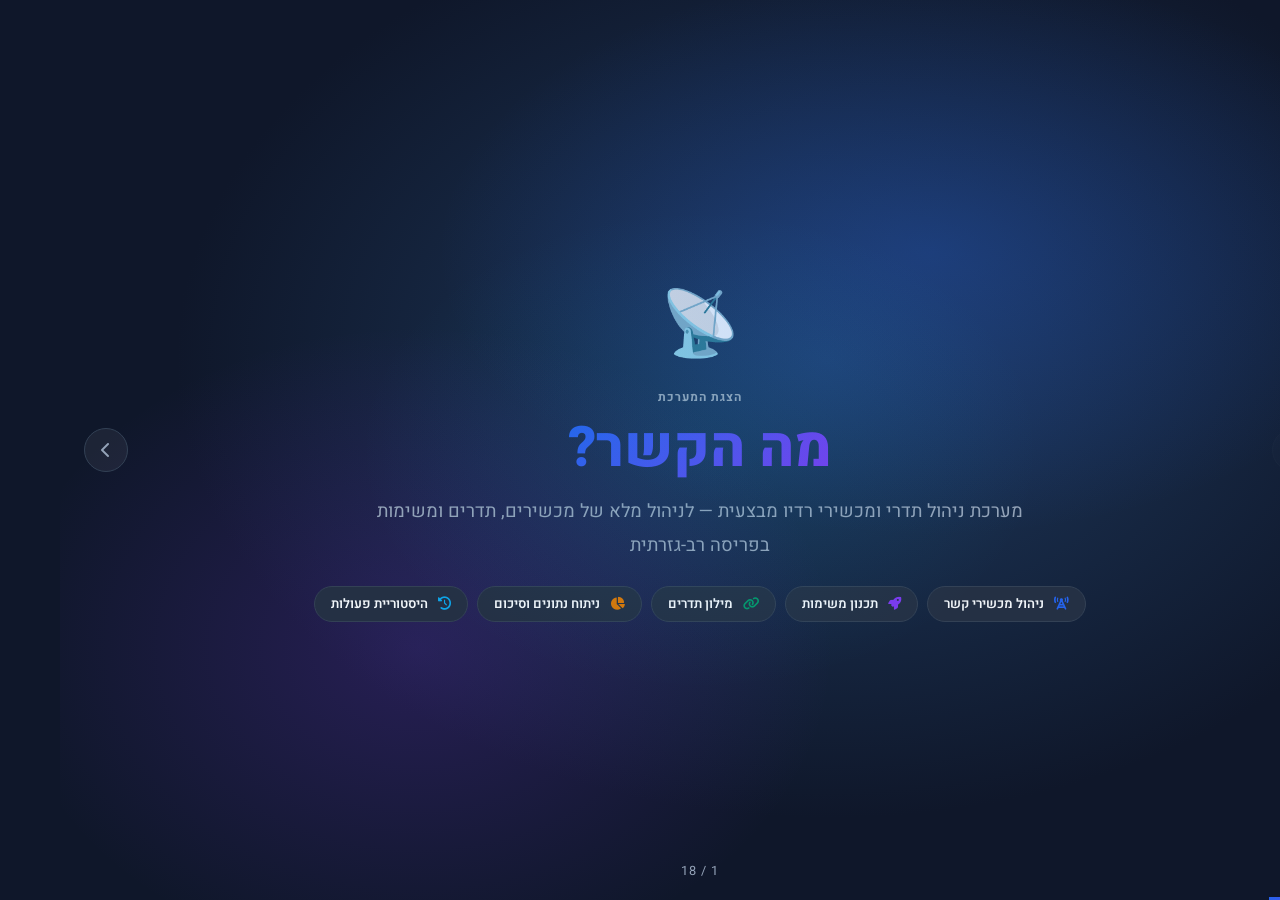
==== frontend/presentation-he.html @ a233f286 "presentation update" ====
<!doctype html>
<html lang="he" dir="rtl">
  <head>
    <meta charset="UTF-8" />
    <meta name="viewport" content="width=device-width, initial-scale=1.0" />
    <title>מה הקשר? — מצגת מערכת</title>
    <link rel="stylesheet" href="https://cdnjs.cloudflare.com/ajax/libs/font-awesome/6.4.0/css/all.min.css" />
    <link rel="preconnect" href="https://fonts.googleapis.com" />
    <link rel="preconnect" href="https://fonts.gstatic.com" crossorigin />
    <link rel="stylesheet" href="https://fonts.googleapis.com/css2?family=Heebo:wght@300;400;500;600;700;800;900&display=swap" />
    <link rel="stylesheet" href="presentation-he.css" />
  </head>
  <body>
    <button class="nav-btn" id="nav-prev" onclick="go(-1)"><i class="fa-solid fa-chevron-right"></i></button>
    <button class="nav-btn" id="nav-next" onclick="go(1)"><i class="fa-solid fa-chevron-left"></i></button>
    <div id="progress-bar"></div>
    <div id="counter"></div>

    <div id="bg-canvas">
      <div class="orb orb-1"></div>
      <div class="orb orb-2"></div>
      <div class="orb orb-3"></div>
    </div>

    <div id="deck">

      <!-- ══ 1 — כותרת ══ -->
      <div class="slide active" id="slide-1">
        <div class="logo">📡</div>
        <div class="eyebrow">הצגת המערכת</div>
        <h1>מה הקשר?</h1>
        <p class="subtitle">מערכת ניהול תדרי ומכשירי רדיו מבצעית — לניהול מלא של מכשירים, תדרים ומשימות בפריסה רב-גזרתית</p>
        <div class="pill-row">
          <span class="pill"><i class="fa-solid fa-tower-cell c-blue icon-mr"></i> ניהול מכשירי קשר</span>
          <span class="pill"><i class="fa-solid fa-rocket c-purple icon-mr"></i> תכנון משימות</span>
          <span class="pill"><i class="fa-solid fa-link c-green icon-mr"></i> מילון תדרים</span>
          <span class="pill"><i class="fa-solid fa-chart-pie c-amber icon-mr"></i> ניתוח נתונים וסיכום</span>
          <span class="pill"><i class="fa-solid fa-clock-rotate-left c-cyan icon-mr"></i> היסטוריית פעולות</span>
        </div>
      </div>

      <!-- ══ 2 — הבעיה ══ -->
      <div class="slide">
        <div class="eyebrow">למה המערכת נבנתה</div>
        <div class="section-title">האתגר המבצעי</div>
        <div class="section-sub">ניהול תדרי רדיו בפריסה גדולה הוא מורכב ורגיש לטעויות</div>
        <ul class="feature-list">
          <li><span class="icon c-red"><i class="fa-solid fa-triangle-exclamation"></i></span><span><strong>קושי במעקב וניהול כולל - </strong>המצב הקיים מנוהל בקובץ מקומי לא חכם, שלא מאפשר מעקב נכון אחר המידע</span></li>
          <li><span class="icon c-amber"><i class="fa-solid fa-layer-group"></i></span><span><strong>מצב נוכחי ומצב כוננות</strong> — כל מכשיר מנהל שני תצורות נפרדות במקביל, מה שמכפיל את מורכבות המעקב</span></li>
          <li><span class="icon c-cyan"><i class="fa-solid fa-rocket"></i></span><span><strong>הקצאת מכשירים למשימות</strong> — כל משימה דורשת מכשירים ספציפיים על תדרים ספציפיים; הקצאה ידנית היא איטית ומועדת לשגיאות</span></li>
          <li><span class="icon c-purple"><i class="fa-solid fa-map"></i></span><span><strong>פריסה רב-שכבתית</strong> — מאות מכשירים מפוזרים על פני גזרות ואתרים רבים, ללא כלי מרכזי לתצוגה וניהול</span></li>
          <li><span class="icon c-green"><i class="fa-solid fa-clock-rotate-left"></i></span><span><strong>חוסר שקיפות</strong> — אין תיעוד מי שינה מה ומתי — כל שינוי תצורה "נעלם" בלי עקבות</span></li>
        </ul>
      </div>

      <!-- ══ 3 — מפת תכונות ══ -->
      <div class="slide">
        <div class="eyebrow">מה המערכת עושה</div>
        <div class="section-title">מפת תכונות המערכת</div>
        <div class="section-sub">8 אזורי פונקציונליות — מהנחת היסוד ועד ניהול, תיעוד ואבטחה</div>
        <div class="cards" style="max-width:1150px;gap:1rem;">
          <div class="card card-md accent-blue"><div class="card-icon c-blue"><i class="fa-solid fa-layer-group"></i></div><h3>מבנה נתונים</h3><p>היררכיה תלת-שכבתית: גזרות, אתרים ומכשירים — עם תחומי תדר ומצב שמיש/לא שמיש.</p></div>
          <div class="card card-md accent-purple"><div class="card-icon c-purple"><i class="fa-solid fa-table"></i></div><h3>סקירת פריסה</h3><p>טבלה מאוחדת עם מצב נוכחי וכוננות — עריכה ישירה בשורה ומעבר תדר/עורק.</p></div>
          <div class="card card-md accent-green"><div class="card-icon c-green"><i class="fa-solid fa-link"></i></div><h3>מילון תדרים</h3><p>מיפוי תדרים לשמות עורקים, ייבוא Excel, השלמה אוטומטית בכל שדה תדר.</p></div>
          <div class="card card-md accent-indigo"><div class="card-icon c-indigo"><i class="fa-solid fa-rocket"></i></div><h3>ניהול משימות</h3><p>תכנון, הקצאה אוטומטית, כוננות, ציר זמן גאנט ומחזור חיים מלא.</p></div>
          <div class="card card-md accent-cyan"><div class="card-icon c-cyan"><i class="fa-solid fa-magnifying-glass"></i></div><h3>חיפוש וניתוח</h3><p>חיפוש חי, סינון מתקדם, גרפים וטבלאות ניצולת לפי אתר וגזרה.</p></div>
          <div class="card card-md accent-amber"><div class="card-icon c-amber"><i class="fa-solid fa-clock-rotate-left"></i></div><h3>מעקב ותיעוד</h3><p>כל שינוי מתועד עם השוואת לפני/אחרי, סינון לפי סוג וחותמות זמן.</p></div>
          <div class="card card-md accent-red"><div class="card-icon c-red"><i class="fa-solid fa-shield-halved"></i></div><h3>גישה ואבטחה</h3><p>מצב צפייה/עריכה, תפקידי מנהל/משתמש, שיוך לבעלים ואינדיקטור מחובר.</p></div>
          <div class="card card-md accent-teal"><div class="card-icon c-teal"><i class="fa-solid fa-sliders"></i></div><h3>שימוש שוטף</h3><p>מצב כהה/בהיר, ייצוא וייבוא, סנכרון חי בין משתמשים, קיצורי מקלדת.</p></div>
        </div>
      </div>

      <!-- ══ 4 — מבנה הנתונים ══ -->
      <div class="slide">
        <div class="eyebrow">מבנה הנתונים</div>
        <div class="section-title">היררכיה תלת-שכבתית</div>
        <div class="section-sub">כל מכשיר מאורגן בתוך מבנה גיאוגרפי ברור ומוגדר</div>
        <div class="hierarchy">
          <div class="h-level">
            <div class="h-box" style="background:linear-gradient(135deg,#2563eb,#7c3aed);color:white;min-width:220px;">
              <i class="fa-solid fa-map icon-mr"></i> גזרה
              <div style="font-size:0.72rem;font-weight:400;opacity:0.85;margin-top:2px;">רמה מרחבית עליונה (למשל: גזרה צפונית)</div>
            </div>
          </div>
          <div class="h-line"></div>
          <div class="h-spread">
            <div class="h-branch">
              <div class="h-box" style="background:#1e3a5f;color:#93c5fd;border:1px solid #2563eb;min-width:160px;">
                <i class="fa-solid fa-location-dot icon-mr"></i> אתר א'
                <div style="font-size:0.7rem;opacity:0.8;margin-top:2px;">מיקום פיזי</div>
              </div>
              <div class="h-line"></div>
              <div class="h-children">
                <div class="h-box" style="background:#1e293b;color:#94a3b8;border:1px solid #334155;font-size:0.82rem;padding:0.5rem 0.9rem;">📻 מכשיר רדיו 4</div>
                <div class="h-box" style="background:#1e293b;color:#94a3b8;border:1px solid #334155;font-size:0.82rem;padding:0.5rem 0.9rem;">📻 מכשיר רדיו 3</div>
              </div>
            </div>
            <div style="width:2px;height:80px;background:var(--border);align-self:flex-start;"></div>
            <div class="h-branch">
              <div class="h-box" style="background:#1e3a5f;color:#93c5fd;border:1px solid #2563eb;min-width:160px;">
                <i class="fa-solid fa-location-dot icon-mr"></i> אתר ב'
                <div style="font-size:0.7rem;opacity:0.8;margin-top:2px;">מיקום פיזי</div>
              </div>
              <div class="h-line"></div>
              <div class="h-children">
                <div class="h-box" style="background:#1e293b;color:#94a3b8;border:1px solid #334155;font-size:0.82rem;padding:0.5rem 0.9rem;">📻 מכשיר רדיו 2</div>
                <div class="h-box" style="background:#1e293b;color:#94a3b8;border:1px solid #334155;font-size:0.82rem;padding:0.5rem 0.9rem;">📻 מכשיר רדיו 1</div>
              </div>
            </div>
          </div>
        </div>
        <div class="pill-row" style="margin-top:1.5rem">
          <span class="pill pill-blue">תומך בהפרדת תחום תדר בין מכשירים שונים</span>
          <span class="pill pill-green">מאפשר מעקב מכשירים שמישים ולא שמישים</span>
          <span class="pill pill-amber">מאפשר העלאה של קובץ Excel בלחיצה אחת</span>
        </div>
      </div>

      <!-- ══ 5 — תשתית ══ -->
      <div class="slide">
        <div class="eyebrow">תשתית</div>
        <div class="section-title">ריצה מקומית — ללא תלות בענן</div>
        <div class="section-sub">כל הנתונים נשמרים מקומית, ללא תלות בשרת חיצוני</div>
        <div class="cards" style="max-width:900px">
          <div class="card card-lg"><div class="card-icon c-blue"><i class="fa-solid fa-server"></i></div><h3>שרת Python מקומי</h3><p>המערכת רצה על שרת מקומי ללא צורך בחיבור לרשת.</p></div>
          <div class="card card-lg"><div class="card-icon c-green"><i class="fa-solid fa-database"></i></div><h3>מסד נתונים</h3><p>כל הנתונים שמורים בקובץ יחיד — קל לגיבוי, העברה ושחזור. ייצוא/ייבוא של קובץ הנתונים באופן מלא נמצא בממשק המשתמש.</p></div>
          <div class="card card-lg"><div class="card-icon c-purple"><i class="fa-solid fa-globe"></i></div><h3>ממשק דפדפן</h3><p>ממשק משתמש ב-HTML/CSS/JS טהור — נגיש מכל דפדפן ברשת המקומית, ללא התקנת תומכים מיוחדים.</p></div>
        </div>
        <div class="pill-row" style="margin-top:2rem">
          <span class="pill pill-blue"><i class="fa-solid fa-lock icon-mr"></i> כל הנתונים נשמרים</span>
          <span class="pill pill-green"><i class="fa-solid fa-wifi icon-mr"></i> עובד ברשת מבודדת</span>
          <span class="pill pill-amber"><i class="fa-solid fa-bolt icon-mr"></i> זמן תגובה מיידי</span>
        </div>
      </div>

      <!-- ══ 6 — סקירה כללית ══ -->
      <div class="slide">
        <div class="eyebrow">המסך הראשי</div>
        <div class="section-title">סקירת הפריסה</div>
        <div class="section-sub">כל הפריסה בטבלה אחת מאוחדת — מצב נוכחי ומצב כוננות זה לצד זה</div>
        <div class="cards">
          <div class="card"><div class="card-icon c-blue"><i class="fa-solid fa-table"></i></div><h3>טבלה מאוחדת</h3><p>כל הגזרות, האתרים והמכשירים בתצוגה אחת. שני מצבי הכיוון מוצגים בו-זמנית לכל מכשיר.</p></div>
          <div class="card"><div class="card-icon c-cyan"><i class="fa-solid fa-pen-to-square"></i></div><h3>עריכה בשורה</h3><p>לחיצה כפולה על כל תא מאפשרת עריכה ישירה של תדר, בעלים, משימה, סטטוס או הערות.</p></div>
          <div class="card"><div class="card-icon c-purple"><i class="fa-solid fa-palette"></i></div><h3>צביעה לפי בעלים</h3><p>לכל בעלים צבע ייחודי המוחל על שורות המכשירים שלו — זיהוי ויזואלי מיידי.</p></div>
          <div class="card"><div class="card-icon c-red"><i class="fa-solid fa-circle-exclamation"></i></div><h3>זיהוי קונפליקטים</h3><p>תדרים כפולים בתוך אתר מסומנים אוטומטית באדום — מונע כפילות וחוסך משאבים.</p></div>
          <div class="card"><div class="card-icon c-green"><i class="fa-solid fa-toggle-on"></i></div><h3>מצב תדר / עורק</h3><p>מעבר בין הצגת תדרים כמספרים גולמיים לבין שמות העורקים — בלחיצה אחת.</p></div>
          <div class="card"><div class="card-icon c-amber"><i class="fa-solid fa-rotate"></i></div><h3>הצרחה בלחיצה אחת</h3><p>כפתור ייעודי מחליף בין המצב הנוכחי לכוננות בלחיצה אחת.</p></div>
        </div>
      </div>

      <!-- ══ 7 — עריכה בשורה ══ -->
      <div class="slide">
        <div class="eyebrow">פיצ'ר עריכה בשורה אחת</div>
        <div class="section-title">עריכה מהירה בשורה</div>
        <div class="section-sub">שינוי כל שדה ישירות מהטבלה בלחיצה כפולה עם העכבר — מהיר ופשוט</div>
        <div class="two-col" style="max-width:900px;align-items:center">
          <ul class="feature-list">
            <li><span class="step-badge">1</span><span><strong>לחיצה כפולה על תא</strong> — כל תא שניתן לעריכה הופך לשדה קלט מיידי (תדר, בעלים, משימה, תפקיד, הערות, סטטוס)</span></li>
            <li><span class="step-badge">2</span><span><strong>שדות תדר</strong> — מציעים השלמה אוטומטית משמות עורקים; תחום התדר מאומת אוטומטית לפי סוג המכשיר ומונע טעויות</span></li>
            <li><span class="step-badge">3</span><span><strong>שדות בעלים ומשימה</strong> — רשימה נפתחת בתא עם הערכים הזמינים במערכת; לא ניתן להזין ערך שאינו מוכר</span></li>
            <li><span class="step-badge">4</span><span><strong>שמירה ועדכון</strong> — Enter לאישור, Escape לביטול; השינוי נשמר בבסיס הנתונים ומתעדכן בטבלה מיד</span></li>
            <li><span class="step-badge">5</span><span><strong>אזהרת אי-התאמה</strong> — אם התדר שנבחר שייך לבעלים שונה מבעל המשימה, מוצגת אזהרה צבעונית</span></li>
          </ul>
          <!-- Demo box — unique layout, inline styles kept intentionally -->
          <div style="background:var(--card);border:1px solid var(--border);border-radius:14px;padding:1.5rem;display:flex;flex-direction:column;gap:1rem;">
            <div style="font-size:0.75rem;color:var(--muted);text-transform:uppercase;letter-spacing:0.6px;font-weight:700;margin-bottom:0.25rem;">דוגמה — עריכת תדר</div>
            <div style="background:#0f172a;border:1px solid #2563eb;border-radius:8px;padding:0.75rem 1rem;display:flex;align-items:center;gap:0.75rem;">
              <i class="fa-solid fa-wave-square c-blue"></i>
              <span style="font-size:0.9rem;color:#60a5fa">120.5</span>
              <span style="font-size:0.75rem;color:var(--muted);margin-right:auto;">MHz · LVHF</span>
            </div>
            <div style="background:#0f172a;border:1px solid var(--border);border-radius:8px;padding:0.6rem 0.9rem;font-size:0.8rem;">
              <div style="color:#34d399;display:flex;align-items:center;gap:0.4rem;"><i class="fa-solid fa-circle-check"></i> תדר תקין לתחום LVHF</div>
            </div>
            <div style="background:#0f172a;border:1px solid #d97706;border-radius:8px;padding:0.6rem 0.9rem;font-size:0.8rem;color:#fbbf24;">
              <i class="fa-solid fa-triangle-exclamation icon-mr"></i> אי-התאמה: העורק והבעלים אינם שייכים זה לזה
            </div>
          </div>
        </div>
      </div>

      <!-- ══ 8 — מילון עורקים ══ -->
      <div class="slide">
        <div class="eyebrow">פיצ'ר תדר לעורק</div>
        <div class="section-title">מילון עורקים</div>
        <div class="section-sub">מיפוי בין מספרי תדרים גולמיים לשמות עורקים מבצעיים</div>
        <div class="two-col" style="max-width:900px">
          <ul class="feature-list">
            <li><span class="icon c-green"><i class="fa-solid fa-link"></i></span><span><strong>מיפוי תדר ↔ שם עורק</strong> — כל רשומה מחברת שם עורק לתדר מספרי במאגר נתונים ייעודי</span></li>
            <li><span class="icon c-cyan"><i class="fa-solid fa-magnifying-glass"></i></span><span><strong>חיפוש חי</strong> — ניתן להקליד שם עורק או מספר תדר, וההתאמה נעשית באופן מיידי</span></li>
            <li><span class="icon c-amber"><i class="fa-solid fa-wand-magic-sparkles"></i></span><span><strong>השלמה אוטומטית</strong> — בכל שדה תדר במערכת, הקלד שם עורק והמערכת תציע את התדר המתאים אוטומטית</span></li>
            <li><span class="icon c-purple"><i class="fa-solid fa-file-excel"></i></span><span><strong>ייבוא מ-Excel</strong> — טעינת מאות עורקים בפעולה אחת עם זיהוי אוטומטי של תחום תדר ואימות בעלים</span></li>
            <li><span class="icon c-red"><i class="fa-solid fa-eye-slash"></i></span><span><strong>שכבת תצוגה בלבד</strong> — התדרים נשמרים במסד הנתונים כמספרים; שמות העורקים הם תצוגה בלבד ולא משנים את הנתון הגולמי</span></li>
          </ul>
          <!-- Demo box — unique layout, inline styles kept intentionally -->
          <div style="display:flex;flex-direction:column;gap:0.75rem">
            <div style="background:var(--card);border:1px solid #059669;border-radius:12px;padding:1.1rem 1.25rem;">
              <div style="font-size:0.75rem;color:var(--muted);text-transform:uppercase;letter-spacing:0.6px;margin-bottom:0.6rem;font-weight:700;">דוגמה להמרת עורק ותדר</div>
              <div style="display:flex;flex-direction:column;gap:0.5rem">
                <div style="display:flex;justify-content:space-between;font-size:0.88rem;"><span style="font-weight:600">"המחשה"</span><span style="color:var(--muted)">← 32.5 MHz · UHF</span></div>
                <div style="display:flex;justify-content:space-between;font-size:0.88rem;"><span style="font-weight:600">"152"</span><span style="color:var(--muted)">← 93.135 MHz · LVHF</span></div>
                <div style="display:flex;justify-content:space-between;font-size:0.88rem;"><span style="font-weight:600">"3215"</span><span style="color:var(--muted)">← 125.500 MHz · HVHF</span></div>
              </div>
            </div>
            <div style="background:var(--card);border:1px solid var(--border);border-radius:12px;padding:1.1rem 1.25rem;font-size:0.85rem;color:var(--muted);line-height:1.7;">
              <i class="fa-solid fa-circle-info c-cyan icon-mr"></i>
              ניתן לייצא תבנית Excel, לקחת את הקיים ולהעלות — המערכת תזהה תחומי תדר אוטומטית ותדווח על שגיאות בייבוא.
            </div>
          </div>
        </div>
      </div>

      <!-- ══ 9 — ניהול משימות ══ -->
      <div class="slide">
        <div class="eyebrow">פיצ'ר משימות</div>
        <div class="section-title">תכנון וניהול משימות</div>
        <div class="section-sub">מחזור חיים מלא של משימה — מתכנון דרך הביצוע ועד תיעודה בארכיון</div>
        <div class="timeline" style="margin-bottom:1.75rem">
          <div class="tl-step"><div class="tl-dot" style="background:#1e3a5f;border-color:#2563eb"><i class="fa-solid fa-file-lines" style="color:#60a5fa"></i></div><div class="tl-label">תכנון</div><div class="tl-sub">הגדרת דרישות:<br/>תחום, אתר,<br/>תדר ותפקיד</div></div>
          <div class="tl-arrow"></div>
          <div class="tl-step"><div class="tl-dot" style="background:#1a3a20;border-color:#059669"><i class="fa-solid fa-play" style="color:#34d399"></i></div><div class="tl-label">התחלה</div><div class="tl-sub">הקצאה אוטומטית<br/>של מכשירים<br/>זמינים מתאימים</div></div>
          <div class="tl-arrow"></div>
          <div class="tl-step"><div class="tl-dot" style="background:#3d2800;border-color:#d97706"><i class="fa-solid fa-pause" style="color:#fbbf24"></i></div><div class="tl-label">כוננות</div><div class="tl-sub">מיקום מכשירים<br/>במצב כוננות<br/>ללא הפעלה מלאה</div></div>
          <div class="tl-arrow"></div>
          <div class="tl-step"><div class="tl-dot" style="background:#3d1010;border-color:#dc2626"><i class="fa-solid fa-stop" style="color:#f87171"></i></div><div class="tl-label">סיום</div><div class="tl-sub">שחרור כל המכשירים<br/>חזרה למאגר<br/>הזמין</div></div>
          <div class="tl-arrow"></div>
          <div class="tl-step"><div class="tl-dot" style="background:#2d1e00;border-color:#92400e"><i class="fa-solid fa-box-archive c-amber"></i></div><div class="tl-label">שמירה בארכיון</div><div class="tl-sub">שמורה לעיון<br/>עתידי, ניתנת<br/>לשחזור</div></div>
        </div>
        <div class="cards" style="max-width:1000px">
          <div class="card card-sm"><div class="card-icon c-green"><i class="fa-solid fa-list-check"></i></div><h3>מעקב הקצאה בזמן אמת</h3><p>רואים בכל רגע כמה דרישות מולאו, כמה בכוננות, וכמה לא מולאו — עם אינדיקציה ויזואלית.</p></div>
          <div class="card card-sm"><div class="card-icon c-red"><i class="fa-solid fa-shield-halved"></i></div><h3>אכיפת בעלים אוטומטית</h3><p>בעת הפעלת משימה, בעל המשימה מוחל אוטומטית על כל המכשירים המוקצים.</p></div>
          <div class="card card-sm"><div class="card-icon c-cyan"><i class="fa-solid fa-rotate"></i></div><h3>סנכרון תפקידים</h3><p>עדכון תפקיד בדרישה לאחר הקצאה מעדכן אוטומטית את המכשיר המוקצה — ללא עבודה ידנית.</p></div>
          <div class="card card-sm"><div class="card-icon c-purple"><i class="fa-solid fa-file-excel"></i></div><h3>ייבוא דרישות מ-Excel</h3><p>טעינת רשימת דרישות שלמה מגיליון Excel — חוסכת זמן הזנה ידנית בתכנון מורכב.</p></div>
        </div>
      </div>

      <!-- ══ 10 — ציר זמן ══ -->
      <div class="slide">
        <div class="eyebrow">ציר הזמן</div>
        <div class="section-title">ציר זמן משימות</div>
        <div class="section-sub">תצוגת גאנט — כל המשימות על ציר זמן אחד, ניתן לראות חפיפות ולצפות עומסים במבט אחד</div>
        <!-- Gantt demo — complex unique layout, inline styles kept intentionally -->
        <div dir="ltr" style="width:100%;max-width:940px;background:var(--card);border:1px solid var(--border);border-radius:14px;overflow:hidden;margin-bottom:1.25rem;">
          <div style="display:grid;grid-template-columns:145px repeat(7,1fr);background:var(--surface);border-bottom:1px solid var(--border);">
            <div style="padding:0.5rem 0.85rem;font-size:0.72rem;font-weight:700;color:var(--muted);border-right:1px solid var(--border);">משימה / סטטוס</div>
            <div style="text-align:center;padding:0.45rem 0.3rem;font-size:0.7rem;color:var(--muted);">יום 1</div>
            <div style="text-align:center;padding:0.45rem 0.3rem;font-size:0.7rem;color:var(--muted);">יום 2</div>
            <div style="text-align:center;padding:0.45rem 0.3rem;font-size:0.7rem;color:var(--muted);">יום 3</div>
            <div style="text-align:center;padding:0.45rem 0.3rem;background:rgba(37,99,235,0.12);border-right:2px solid #2563eb;border-left:2px solid #2563eb;"><i class="fa-solid fa-circle" style="color:#2563eb;font-size:0.45rem;display:block;margin-bottom:1px;"></i><span style="font-size:0.65rem;color:#60a5fa;font-weight:700;">היום</span></div>
            <div style="text-align:center;padding:0.45rem 0.3rem;font-size:0.7rem;color:var(--muted);">יום 5</div>
            <div style="text-align:center;padding:0.45rem 0.3rem;font-size:0.7rem;color:var(--muted);">יום 6</div>
            <div style="text-align:center;padding:0.45rem 0.3rem;font-size:0.7rem;color:var(--muted);">יום 7</div>
          </div>
          <div style="display:grid;grid-template-columns:145px 1fr;border-bottom:1px solid var(--border);align-items:center;min-height:40px;">
            <div style="padding:0.4rem 0.85rem;font-size:0.82rem;font-weight:600;border-right:1px solid var(--border);display:flex;align-items:center;gap:0.4rem;"><span style="width:7px;height:7px;border-radius:50%;background:#34d399;flex-shrink:0;"></span>משימה 1</div>
            <div style="position:relative;height:26px;margin:0 0.4rem"><div style="position:absolute;left:0;right:0;height:100%;background:linear-gradient(90deg,#065f46,#059669);border-radius:5px;display:flex;align-items:center;padding:0 0.65rem;"><span style="font-size:0.68rem;font-weight:700;color:#6ee7b7">פעיל · 7 ימים</span></div></div>
          </div>
          <div style="display:grid;grid-template-columns:145px 1fr;border-bottom:1px solid var(--border);align-items:center;min-height:40px;">
            <div style="padding:0.4rem 0.85rem;font-size:0.82rem;font-weight:600;border-right:1px solid var(--border);display:flex;align-items:center;gap:0.4rem;"><span style="width:7px;height:7px;border-radius:50%;background:#fbbf24;flex-shrink:0;"></span>משימה 2</div>
            <div style="position:relative;height:26px;margin:0 0.4rem"><div style="position:absolute;left:28.6%;width:57.1%;height:100%;background:linear-gradient(90deg,#78350f,#d97706);border-radius:5px;display:flex;align-items:center;padding:0 0.65rem;"><span style="font-size:0.68rem;font-weight:700;color:#fde68a">כוננות · 4 ימים</span></div></div>
          </div>
          <div style="display:grid;grid-template-columns:145px 1fr;border-bottom:1px solid var(--border);align-items:center;min-height:40px;">
            <div style="padding:0.4rem 0.85rem;font-size:0.82rem;font-weight:600;border-right:1px solid var(--border);display:flex;align-items:center;gap:0.4rem;"><span style="width:7px;height:7px;border-radius:50%;background:#94a3b8;flex-shrink:0;"></span>משימה 3</div>
            <div style="position:relative;height:26px;margin:0 0.4rem"><div style="position:absolute;left:0;width:28.6%;height:100%;background:var(--surface);border:1px solid var(--border);border-radius:5px;display:flex;align-items:center;padding:0 0.65rem;"><span style="font-size:0.68rem;font-weight:700;color:var(--muted)">הסתיים</span></div></div>
          </div>
          <div style="display:grid;grid-template-columns:145px 1fr;align-items:center;min-height:40px;">
            <div style="padding:0.4rem 0.85rem;font-size:0.82rem;font-weight:600;border-right:1px solid var(--border);display:flex;align-items:center;gap:0.4rem;"><span style="width:7px;height:7px;border-radius:50%;background:#60a5fa;flex-shrink:0;"></span>משימה 4</div>
            <div style="position:relative;height:26px;margin:0 0.4rem"><div style="position:absolute;left:57.1%;width:42.9%;height:100%;background:linear-gradient(90deg,#1e3a5f,#1d4ed8);border-radius:5px;display:flex;align-items:center;padding:0 0.65rem;border:1px dashed #3b82f6;"><span style="font-size:0.68rem;font-weight:700;color:#93c5fd">מתוכנן</span></div></div>
          </div>
        </div>
        <div class="cards" style="max-width:940px">
          <div class="card card-sm"><div class="card-icon c-green"><i class="fa-solid fa-calendar-days"></i></div><h3>תצוגת גאנט</h3><p>כל המשימות על ציר זמן — חפיפות, פערים ועומסים גלויים בבת אחת.</p></div>
          <div class="card card-sm"><div class="card-icon c-blue"><i class="fa-solid fa-filter"></i></div><h3>סינון לפי מצב</h3><p>הצג רק משימות פעילות, כוננות, מתוכננות או שהסתיימו לפי צורך.</p></div>
          <div class="card card-sm"><div class="card-icon c-amber"><i class="fa-solid fa-triangle-exclamation"></i></div><h3>זיהוי חפיפות</h3><p>חפיפת משימות בתחום תדרים זהה מסומנת אוטומטית — מניעת קונפליקטים.</p></div>
          <div class="card card-sm"><div class="card-icon c-purple"><i class="fa-solid fa-clock-rotate-left"></i></div><h3>ארכיון וניתוח</h3><p>צפייה במשימות שהסתיימו ושחזור הגדרותיהן לתכנון עתידי.</p></div>
        </div>
      </div>

      <!-- ══ 11 — פעולות כוננות ══ -->
      <div class="slide">
        <div class="eyebrow">פעולות כוננות מתקדמות</div>
        <div class="section-title">ניהול מצב כוננות</div>
        <div class="section-sub">שלוש פעולות כוננות ייעודיות — מקובצות יחד בתפריט נגיש</div>
        <div class="timeline" style="margin-bottom:2rem">
          <div class="tl-step"><div class="tl-dot" style="background:#1e3a5f;border-color:#0ea5e9"><i class="fa-solid fa-hourglass-half" style="color:#38bdf8"></i></div><div class="tl-label">הקצה לכוננות</div><div class="tl-sub">מציב מכשירים<br/>פנויים במצב<br/>כוננות למשימה</div></div>
          <div class="tl-arrow"></div>
          <div class="tl-step"><div class="tl-dot" style="background:#1a2a1a;border-color:#94a3b8"><i class="fa-solid fa-circle-play c-muted"></i></div><div class="tl-label">הפעל כוננות</div><div class="tl-sub">מעלה מכשירי<br/>כוננות למצב<br/>פעיל</div></div>
          <div class="tl-arrow"></div>
          <div class="tl-step"><div class="tl-dot" style="background:#2a1a40;border-color:#7c3aed"><i class="fa-solid fa-hourglass-start" style="color:#a78bfa"></i></div><div class="tl-label">העבר לכוננות</div><div class="tl-sub">מוריד מכשירים<br/>פעילים חזרה<br/>לכוננות</div></div>
        </div>
        <ul class="feature-list" style="max-width:720px">
          <li><span class="icon c-cyan"><i class="fa-solid fa-layer-group"></i></span><span><strong>תפריט קבוצת כוננות</strong> — שלושת הפעולות מקובצות בכפתור אחד עם תפריט נפתח, לשמירה על ממשק נקי ומסודר</span></li>
          <li><span class="icon c-green"><i class="fa-solid fa-arrows-turn-to-dots"></i></span><span><strong>העברה חכמה</strong> — אם המכשיר תפוס, המערכת מוצאת מכשיר פנוי מאותו אתר ואותו תחום תדר ומעבירה אליו</span></li>
          <li><span class="icon c-purple"><i class="fa-solid fa-circle-question"></i></span><span><strong>מדריך מובנה</strong> — כפתור "?" מסביר בדיוק כיצד כל פעולה עובדת, לאיזה מצב היא מועילה ומה קורה אם אין מכשיר זמין</span></li>
          <li><span class="icon c-amber"><i class="fa-solid fa-triangle-exclamation"></i></span><span><strong>דיווח כישלונות</strong> — אם מכשיר לא הצליח לעבור, מוצגת התרעה עם מספר המכשירים שלא טופלו</span></li>
        </ul>
      </div>

      <!-- ══ 12 — חיפוש וסינון ══ -->
      <div class="slide">
        <div class="eyebrow">פיצ'ר חיפוש</div>
        <div class="section-title">חיפוש וסינון</div>
        <div class="section-sub">מציאת כל מכשיר בפריסה — מיידית ומדויקת</div>
        <div class="two-col" style="align-items:center">
          <ul class="feature-list">
            <li><span class="icon c-blue"><i class="fa-solid fa-bolt"></i></span><span><strong>חיפוש חי</strong> — תוצאות מתעדכנות בכל הקשת; מחפש בתדר, בעלים, משימה, סוג מכשיר והערות בו-זמנית</span></li>
            <li><span class="icon c-cyan"><i class="fa-solid fa-layer-group"></i></span><span><strong>סינון לפי מצב</strong> — הצג רק מכשירים במצב נוכחי, רק כוננות, או שניהם; שימושי לבדיקת מוכנות</span></li>
            <li><span class="icon c-amber"><i class="fa-solid fa-rocket"></i></span><span><strong>סינון לפי משימה</strong> — הצג רק מכשירים המוקצים למשימה ספציפית</span></li>
            <li><span class="icon c-green"><i class="fa-solid fa-circle-check"></i></span><span><strong>סינון לפי סטטוס</strong> — הפרד בין מכשירים שמישים ללא שמישים; זיהוי מהיר של אמצעים לא שמישים</span></li>
            <li><span class="icon c-purple"><i class="fa-solid fa-pen-to-square"></i></span><span><strong>פעולות ישירות מתוצאות</strong> אין צורך לחזור למסך הראשי, ברגע שמכשיר נמצא אפשר לבצע עליו פעולות באופן ישיר</span></li>
          </ul>
          <!-- Search demo — unique layout, inline styles kept intentionally -->
          <div style="background:var(--card);border:1px solid var(--border);border-radius:14px;padding:1.5rem;display:flex;flex-direction:column;gap:1rem;">
            <div style="background:#0f172a;border:1px solid var(--border);border-radius:8px;padding:0.75rem 1rem;display:flex;align-items:center;gap:0.75rem;"><i class="fa-solid fa-magnifying-glass c-muted"></i><span style="color:var(--muted);font-size:0.9rem">חיפוש תדרים, בעלים, משימות...</span></div>
            <div style="display:flex;gap:0.75rem;flex-wrap:wrap">
              <div style="background:#0f172a;border:1px solid var(--border);border-radius:8px;padding:0.5rem 0.85rem;font-size:0.82rem;"><div style="color:var(--muted);font-size:0.68rem;font-weight:700;margin-bottom:0.25rem;">מצב הקצאה</div><span>שני המצבים ▾</span></div>
              <div style="background:#0f172a;border:1px solid var(--border);border-radius:8px;padding:0.5rem 0.85rem;font-size:0.82rem;"><div style="color:var(--muted);font-size:0.68rem;font-weight:700;margin-bottom:0.25rem;">משימה</div><span>כל המשימות ▾</span></div>
              <div style="background:#0f172a;border:1px solid var(--border);border-radius:8px;padding:0.5rem 0.85rem;font-size:0.82rem;"><div style="color:var(--muted);font-size:0.68rem;font-weight:700;margin-bottom:0.25rem;">סטטוס</div><span>הכל ▾</span></div>
            </div>
            <div style="font-size:0.82rem;color:#34d399;display:flex;align-items:center;gap:0.4rem;"><i class="fa-solid fa-circle-check"></i> 14 תוצאות</div>
          </div>
        </div>
      </div>

      <!-- ══ 13 — סיכום ואנליטיקה ══ -->
      <div class="slide">
        <div class="eyebrow">פיצ'ר אנליטיקה</div>
        <div class="section-title">סיכום ואנליטיקה</div>
        <div class="section-sub">תמונת מצב ויזואלית של אמצעי הרדיו, באמצעות גרפים ותרשימים</div>
        <div class="stat-grid">
          <div class="stat-card"><div class="big-num" data-target="12">0</div><p>סה"כ גזרות</p></div>
          <div class="stat-card"><div class="big-num" data-target="48">0</div><p>סה"כ אתרים</p></div>
          <div class="stat-card"><div class="big-num" data-target="240">0</div><p>מכשירי קשר</p></div>
          <div class="stat-card"><div class="big-num" data-target="12">0</div><p>מכשירים תקולים</p></div>
        </div>
        <div class="cards" style="margin-top:1.5rem;max-width:1000px">
          <div class="card card-md"><div class="card-icon c-green"><i class="fa-solid fa-circle-half-stroke"></i></div><h3>גרף בריאות מכשירים</h3><p>גרף עוגה — יחס מכשירים שמישים מול לא שמישים. זיהוי מיידי וקל של רמת הכשירות הכוללת.</p></div>
          <div class="card card-md"><div class="card-icon c-blue"><i class="fa-solid fa-rocket"></i></div><h3>גרף כיסוי משימות</h3><p>התפלגות מכשירים לפי מצב: פעיל, כוננות, פנוי ולא שמיש — בכל הפריסה.</p></div>
          <div class="card card-md"><div class="card-icon c-amber"><i class="fa-solid fa-chart-bar"></i></div><h3>התפלגות לפי תחום תדר</h3><p>גרף עמודות לכל תחום — פנוי / תפוס / לא שמיש. ניתן להסיק בקלות עומסים ומחסורים.</p></div>
          <div class="card card-md"><div class="card-icon c-purple"><i class="fa-solid fa-table-cells"></i></div><h3>טבלת ניצולת לפי אתר</h3><p>לכל אתר: סה"כ, תפוסים, לא שמישים, פנויים ואחוז פנוי — ניתן לסכם לפי אתר ולפי גזרה.</p></div>
        </div>
      </div>

      <!-- ══ 14 — היסטוריה ══ -->
      <div class="slide">
        <div class="eyebrow">פיצ'ר היסטוריה</div>
        <div class="section-title">היסטוריה ותיעוד עבר</div>
        <div class="section-sub">כל שינוי מתועד — ללא סימני שאלה</div>
        <div class="two-col">
          <ul class="feature-list">
            <li><span class="icon c-blue"><i class="fa-solid fa-pen-to-square"></i></span><span><strong>תיעוד מלא</strong> — כל יצירה, עדכון ומחיקה של מכשיר, גזרה, אתר, עורק ומשימה נרשמים אוטומטית</span></li>
            <li><span class="icon c-green"><i class="fa-solid fa-arrows-left-right"></i></span><span><strong>השוואת לפני/אחרי</strong> — בכל עדכון מוצגים בדיוק אילו שדות השתנו ומה היה הערך הקודם לעומת החדש</span></li>
            <li><span class="icon c-amber"><i class="fa-solid fa-filter"></i></span><span><strong>סינון לפי סוג</strong> — הצג רק שינויים ברדיו, משימות, גזרות, אתרים או עורקים — לפי צורך</span></li>
            <li><span class="icon c-purple"><i class="fa-solid fa-clock"></i></span><span><strong>חותמות זמן יחסיות</strong> — "לפני 2 דקות", "אתמול 14:30" — ניתן לעקוב אחרי זמן כל שינוי בקלות</span></li>
          </ul>
          <!-- History demo — unique layout, inline styles kept intentionally -->
          <div style="background:var(--card);border:1px solid var(--border);border-radius:14px;overflow:hidden;">
            <div style="padding:0.75rem 1rem;border-bottom:1px solid var(--border);display:flex;align-items:center;gap:0.75rem;">
              <div style="width:30px;height:30px;border-radius:50%;background:#1e3a5f;display:flex;align-items:center;justify-content:center;"><i class="fa-solid fa-pen-to-square" style="color:#60a5fa;font-size:0.75rem"></i></div>
              <div style="flex:1">
                <div style="font-size:0.85rem;font-weight:600;">עודכן מכשיר באתר X</div>
                <div style="margin-top:4px;background:#0f172a;border-radius:6px;padding:6px 8px;font-size:0.75rem;">
                  <div style="display:flex;gap:0.5rem;align-items:center;"><span style="color:var(--muted);min-width:4rem">תדר</span><span style="color:#f87171">93.135</span><span style="color:var(--muted)">←</span><span style="color:#34d399;font-weight:600">120.5</span></div>
                  <div style="display:flex;gap:0.5rem;align-items:center;margin-top:3px;"><span style="color:var(--muted);min-width:4rem">בעלים</span><span style="color:#f87171">בעלים ישן</span><span style="color:var(--muted)">←</span><span style="color:#34d399;font-weight:600">בעלים חדש</span></div>
                </div>
              </div>
              <div style="font-size:0.72rem;color:var(--muted);">לפני 2 דק'</div>
            </div>
            <div style="padding:0.75rem 1rem;display:flex;align-items:center;gap:0.75rem;">
              <div style="width:30px;height:30px;border-radius:50%;background:#1a3a20;display:flex;align-items:center;justify-content:center;"><i class="fa-solid fa-play-circle" style="color:#34d399;font-size:0.75rem"></i></div>
              <div style="flex:1"><div style="font-size:0.85rem;font-weight:600;">הופעלה משימה "חרבות ברזל"</div></div>
              <div style="font-size:0.72rem;color:var(--muted);">לפני 15 דק'</div>
            </div>
            <div style="padding:0.75rem 1rem;display:flex;align-items:center;gap:0.75rem;border-top:1px solid var(--border);">
              <div style="width:30px;height:30px;border-radius:50%;background:#4a1a6e;display:flex;align-items:center;justify-content:center;"><i class="fa-solid fa-plus-circle" style="color:#c084fc;font-size:0.75rem"></i></div>
              <div style="flex:1"><div style="font-size:0.85rem;font-weight:600;">נוסף מכשיר מסוג UHF לאתר דרום</div></div>
              <div style="font-size:0.72rem;color:var(--muted);">לפני שעה</div>
            </div>
          </div>
        </div>
      </div>

      <!-- ══ 15 — מצב צפייה ועריכה ══ -->
      <div class="slide">
        <div class="eyebrow">עריכה רק למי שחייב</div>
        <div class="section-title">מצב צפייה ומצב עריכה</div>
        <div class="section-sub">שלוט על מי רואה ומי משנה — הפרדה בין קריאה לכתיבה בלחיצה אחת</div>
        <div class="two-col" style="max-width:950px;gap:1.5rem;margin-bottom:1.25rem">
          <div style="background:var(--card);border:1.5px solid #059669;border-radius:14px;padding:1.5rem;display:flex;flex-direction:column;gap:0.85rem;">
            <div style="display:flex;align-items:center;gap:0.75rem;">
              <div style="width:38px;height:38px;border-radius:9px;background:#1a3a20;display:flex;align-items:center;justify-content:center;flex-shrink:0;"><i class="fa-solid fa-pen-to-square" style="color:#34d399;font-size:1rem"></i></div>
              <div><div style="font-size:1rem;font-weight:700;">מצב עריכה</div><div style="font-size:0.76rem;color:var(--muted);">Edit Mode</div></div>
              <div class="badge" style="background:#1a3a20;color:#6ee7b7;border:1px solid #059669;margin-right:auto;font-size:0.73rem;"><i class="fa-solid fa-lock-open"></i> פתוח לעריכה</div>
            </div>
            <ul class="feature-list" style="gap:0.45rem">
              <li style="padding:0.55rem 0.85rem"><span class="icon c-green" style="font-size:0.95rem"><i class="fa-solid fa-check"></i></span><span style="font-size:0.85rem">עריכה ישירה בכל תא ושדה בטבלה</span></li>
              <li style="padding:0.55rem 0.85rem"><span class="icon c-green" style="font-size:0.95rem"><i class="fa-solid fa-check"></i></span><span style="font-size:0.85rem">הוספה ומחיקה של מכשירים, אתרים ומשימות</span></li>
              <li style="padding:0.55rem 0.85rem"><span class="icon c-green" style="font-size:0.95rem"><i class="fa-solid fa-check"></i></span><span style="font-size:0.85rem">ניהול מילון עורקים ותכנון משימות מלא</span></li>
              <li style="padding:0.55rem 0.85rem"><span class="icon c-green" style="font-size:0.95rem"><i class="fa-solid fa-check"></i></span><span style="font-size:0.85rem">כל שינוי מתועד ביומן הביקורת</span></li>
            </ul>
          </div>
          <div style="background:var(--card);border:1.5px solid #2563eb;border-radius:14px;padding:1.5rem;display:flex;flex-direction:column;gap:0.85rem;">
            <div style="display:flex;align-items:center;gap:0.75rem;">
              <div style="width:38px;height:38px;border-radius:9px;background:#1e3a5f;display:flex;align-items:center;justify-content:center;flex-shrink:0;"><i class="fa-solid fa-eye" style="color:#60a5fa;font-size:1rem"></i></div>
              <div><div style="font-size:1rem;font-weight:700;">מצב צפייה</div><div style="font-size:0.76rem;color:var(--muted);">View-Only Mode</div></div>
              <div class="badge" style="background:#1e3a5f;color:#93c5fd;border:1px solid #2563eb;margin-right:auto;font-size:0.73rem;"><i class="fa-solid fa-lock"></i> נעול לקריאה</div>
            </div>
            <ul class="feature-list" style="gap:0.45rem">
              <li style="padding:0.55rem 0.85rem"><span class="icon c-blue" style="font-size:0.95rem"><i class="fa-solid fa-check"></i></span><span style="font-size:0.85rem">קריאת כל הנתונים — ללא הגבלה</span></li>
              <li style="padding:0.55rem 0.85rem"><span class="icon c-blue" style="font-size:0.95rem"><i class="fa-solid fa-check"></i></span><span style="font-size:0.85rem">חיפוש, סינון, ייצוא Excel ואנליטיקה</span></li>
              <li style="padding:0.55rem 0.85rem"><span class="icon c-blue" style="font-size:0.95rem"><i class="fa-solid fa-check"></i></span><span style="font-size:0.85rem">צפייה בהיסטוריה ויומן ביקורת</span></li>
              <li style="padding:0.55rem 0.85rem"><span class="icon c-red" style="font-size:0.95rem"><i class="fa-solid fa-xmark"></i></span><span style="font-size:0.85rem;color:var(--muted)">שינויים בנתונים — חסומים לחלוטין</span></li>
            </ul>
          </div>
        </div>
        <div class="pill-row" style="margin-top:0">
          <span class="pill pill-green"><i class="fa-solid fa-toggle-on icon-mr"></i> מעבר בלחיצה אחת - מותנה בהקשת סיסמה לשינוי</span>
          <span class="pill pill-blue"><i class="fa-solid fa-floppy-disk icon-mr"></i> שומר על המידע מאובטח</span>
          <span class="pill pill-purple"><i class="fa-solid fa-shield-halved icon-mr"></i> מגן מפני שינויים באופן לא מכוון</span>
        </div>
      </div>

      <!-- ══ 16 — ניהול משתמשים ══ -->
      <div class="slide">
        <div class="eyebrow">משתמשים והרשאות</div>
        <div class="section-title">ניהול משתמשים</div>
        <div class="section-sub">מערכת כניסה מאובטחת עם הפרדת הרשאות לפי תפקיד</div>
        <div class="cards" style="max-width:1100px;margin-bottom:1.5rem">
          <div class="card card-xl"><div class="card-icon c-red"><i class="fa-solid fa-shield-halved"></i></div><h3>תפקיד מנהל (Admin)</h3><p>גישה מלאה — עריכת כל הנתונים, ניהול משתמשים, בעלים, מכשירים, ייבוא/ייצוא.</p></div>
          <div class="card card-xl"><div class="card-icon c-cyan"><i class="fa-solid fa-user"></i></div><h3>תפקיד משתמש (User)</h3><p>גישה מוגבלת — צפייה בכל הנתונים, תכנון ועריכה של משימות השיוך שלו בלבד.</p></div>
          <div class="card card-xl"><div class="card-icon c-purple"><i class="fa-solid fa-link"></i></div><h3>שיוך לבעלים</h3><p>כל משתמש "user" משויך לבעלים — יכול לתכנן ולשחזר רק משימות של הבעלים שלו.</p></div>
          <div class="card card-xl"><div class="card-icon c-green"><i class="fa-solid fa-circle-dot"></i></div><h3>אינדיקטור מחובר</h3><p>נקודה ירוקה מהבהבת ליד שם כל משתמש שפתוח כרגע — מי מחובר ומי לא, בזמן אמת.</p></div>
        </div>
        <div class="cards" style="max-width:1100px">
          <div class="card card-xl"><div class="card-icon c-amber"><i class="fa-solid fa-clock"></i></div><h3>פג תוקף אוטומטי</h3><p>הפגישה פוקעת לאחר 8 שעות ללא פעילות — מאובטח גם אם שוכחים להתנתק.</p></div>
          <div class="card card-xl"><div class="card-icon c-blue"><i class="fa-solid fa-key"></i></div><h3>איפוס סיסמה</h3><p>מנהל יכול לאפס סיסמה של כל משתמש מהממשק — ללא גישה לקובץ השרת.</p></div>
          <div class="card card-xl"><div class="card-icon c-cyan"><i class="fa-solid fa-clock-rotate-left"></i></div><h3>כניסה אחרונה</h3><p>מוצג לכל משתמש מתי הייתה הכניסה האחרונה שלו למערכת.</p></div>
          <div class="card card-xl"><div class="card-icon c-green"><i class="fa-solid fa-rotate"></i></div><h3>סנכרון חי בין משתמשים</h3><p>שינוי שביצע משתמש אחד מתעדכן אצל כל האחרים תוך 10 שניות — ללא רענון ידני.</p></div>
        </div>
      </div>

      <!-- ══ 17 — נוחות שימוש ══ -->
      <div class="slide">
        <div class="eyebrow">תכונות נוספות</div>
        <div class="section-title">תכונות לשימוש שוטף ויומיומי</div>
        <div class="section-sub">פרטים קטנים שהופכים את העבודה השוטפת לחלקה ומהירה</div>
        <div class="cards" style="max-width:1100px">
          <div class="card"><div class="card-icon">🌙</div><h3>מצב כהה / בהיר</h3><p>תמיכה מלאה בשני ערכות צבעים למי שיושב הרבה זמן מול המסך. העדפת המשתמש נשמרת ונזכרת.</p></div>
          <div class="card"><div class="card-icon" style="color:#16a34a"><i class="fa-solid fa-file-excel"></i></div><h3>ייבוא וייצוא Excel</h3><p>ייבוא מילוני עורקים ודרישות משימות מגיליון. ייצוא גיבוי מלא בפורמט JSON עם לחיצה אחת.</p></div>
          <div class="card"><div class="card-icon c-cyan"><i class="fa-solid fa-wand-magic-sparkles"></i></div><h3>השלמה חכמה</h3><p>הקלד שם עורק בכל שדה תדר — המערכת מציעה אוטומטית את התדר המתאים מהמילון.</p></div>
          <div class="card"><div class="card-icon c-purple"><i class="fa-solid fa-floppy-disk"></i></div><h3>זכירת מצב נוכחי</h3><p>הלשונית האחרונה שנצפתה ע"י המשתמש נזכרת, ובפעם הבאה שיכנס למערכת - ימשיך מהיכן שהפסיק.</p></div>
          <div class="card"><div class="card-icon c-amber"><i class="fa-solid fa-triangle-exclamation"></i></div><h3>אזהרת אי-התאמת בעלים</h3><p>בטופס תכנון משימה, המערכת מדגישה כאשר תדר שנבחר שייך לבעלים שונה מבעל המשימה.</p></div>
          <div class="card"><div class="card-icon c-green"><i class="fa-solid fa-language"></i></div><h3>תמיכה רב-לשונית</h3><p>ממשק מלא בעברית — כולל כל ההתראות, שגיאות, כותרות עמודות ותוויות שדות.</p></div>
        </div>
      </div>

      <!-- ══ 18 — סיום ══ -->
      <div class="slide" id="slide-final">
        <div class="logo">📡</div>
        <div class="eyebrow">סיכום</div>
        <h1>מה הקשר?</h1>
        <div class="divider"></div>
        <p class="subtitle">מערכת אחת — תמונת מצב ארצית על כל מכשיר, תדר ומשימה.</p>
        <div class="pill-row" style="margin-top:2rem">
          <span class="pill pill-blue"><i class="fa-solid fa-server icon-mr"></i> ריצה מקומית — ללא תלות בענן</span>
          <span class="pill pill-green"><i class="fa-solid fa-lock icon-mr"></i> כל הנתונים במקום אחד</span>
          <span class="pill pill-purple"><i class="fa-solid fa-language icon-mr"></i> ממשק קל ונוח לתפעול</span>
        </div>
      </div>

    </div><!-- /#deck -->

    <script>
      const slides = document.querySelectorAll(".slide");
      let current = 0;

      // ── Counter animation ──
      function animateCounter(el, target, duration) {
        duration = duration || 1400;
        const delay = parseFloat(getComputedStyle(el.closest(".stat-card")).animationDelay) * 1000 || 0;
        setTimeout(() => {
          let start = null;
          const step = (ts) => {
            if (!start) start = ts;
            const p = Math.min((ts - start) / duration, 1);
            const eased = 1 - Math.pow(1 - p, 3);
            el.textContent = Math.round(eased * target);
            if (p < 1) requestAnimationFrame(step);
          };
          requestAnimationFrame(step);
        }, delay);
      }

      function update() {
        slides.forEach((s) => s.classList.remove("active", "exit"));

        // Force reflow so CSS animations replay on revisit
        void slides[current].offsetWidth;
        slides[current].classList.add("active");

        // Trigger number counters on the stats slide
        slides[current].querySelectorAll(".big-num[data-target]").forEach((el) => {
          el.textContent = "0";
          animateCounter(el, parseInt(el.dataset.target));
        });

        const pct = ((current + 1) / slides.length) * 100;
        document.getElementById("progress-bar").style.width = pct + "%";
        document.getElementById("counter").textContent = current + 1 + " / " + slides.length;
        document.getElementById("nav-prev").style.opacity = current === 0 ? "0.2" : "1";
        document.getElementById("nav-next").style.opacity = current === slides.length - 1 ? "0.2" : "1";
      }

      function go(dir) {
        const next = current + dir;
        if (next < 0 || next >= slides.length) return;
        slides[current].classList.add("exit");
        setTimeout(() => slides[current]?.classList.remove("exit"), 450);
        current = next;
        update();
      }

      document.addEventListener("keydown", (e) => {
        if (e.key === "ArrowRight" || e.key === "ArrowUp") go(-1);
        if (e.key === "ArrowLeft" || e.key === "ArrowDown" || e.key === " ") go(1);
      });

      update();
    </script>
  </body>
</html>
---- frontend/presentation-he.css ----
/* ==================== Presentation Styles — מה הקשר? ==================== */

:root {
  --blue: #2563eb; --purple: #7c3aed; --green: #059669;
  --amber: #d97706; --red: #dc2626; --cyan: #0ea5e9;
  --grad: linear-gradient(135deg, #2563eb 0%, #7c3aed 100%);
  --surface: #1e293b; --bg: #0f172a; --text: #f1f5f9;
  --muted: #94a3b8; --border: #334155; --card: #243044;
}

* { margin: 0; padding: 0; box-sizing: border-box; }

body {
  font-family: "Heebo", sans-serif;
  background: var(--bg);
  color: var(--text);
  height: 100vh;
  overflow: hidden;
  user-select: none;
}

/* ── Deck & Slides ── */

#deck { width: 100%; height: 100vh; position: relative; }

.slide {
  position: absolute;
  inset: 0;
  display: flex;
  flex-direction: column;
  justify-content: center;
  align-items: center;
  padding: 3rem 5rem;
  opacity: 0;
  transform: translateX(-60px);
  transition: opacity 0.45s ease, transform 0.45s ease;
  pointer-events: none;
}
.slide.active  { opacity: 1; transform: translateX(0); pointer-events: all; }
.slide.exit    { opacity: 0; transform: translateX(60px); }

/* ── Navigation ── */

#progress-bar {
  position: fixed; bottom: 0; right: 0;
  height: 3px; background: var(--grad);
  transition: width 0.4s ease; z-index: 100;
}

#counter {
  position: fixed; bottom: 1.25rem; left: 50%;
  transform: translateX(-50%);
  font-size: 0.8rem; color: var(--muted); letter-spacing: 1px; z-index: 100;
}

.nav-btn {
  position: fixed; top: 50%; transform: translateY(-50%);
  background: rgba(255,255,255,0.06); border: 1px solid var(--border);
  color: var(--muted); width: 44px; height: 44px; border-radius: 50%;
  cursor: pointer; font-size: 1rem;
  display: flex; align-items: center; justify-content: center;
  transition: all 0.2s; z-index: 100;
}
.nav-btn:hover { background: rgba(255,255,255,0.14); color: var(--text); }
#nav-prev { right: 1.5rem; }
#nav-next { left: 1.5rem; }

/* ── Typography ── */

.eyebrow {
  font-size: 0.75rem; font-weight: 700; letter-spacing: 1px;
  text-transform: uppercase; color: var(--muted); margin-bottom: 0.75rem;
}

h1 {
  font-size: 3.5rem; font-weight: 800; line-height: 1.1;
  background: var(--grad);
  -webkit-background-clip: text; -webkit-text-fill-color: transparent; background-clip: text;
  margin-bottom: 1rem;
}

h2 { font-size: 2.25rem; font-weight: 700; color: var(--text); margin-bottom: 0.5rem; }

.subtitle      { font-size: 1.15rem; color: var(--muted); max-width: 660px; text-align: center; line-height: 1.8; }
.section-title { font-size: 2rem; font-weight: 700; margin-bottom: 0.35rem; color: var(--text); text-align: center; }
.section-sub   { font-size: 1rem; color: var(--muted); margin-bottom: 1.75rem; text-align: center; }

/* ── Cards ── */

.cards {
  display: flex; gap: 1.25rem; flex-wrap: wrap;
  justify-content: center; width: 100%; max-width: 1100px;
}

.card {
  background: var(--card); border: 1px solid var(--border);
  border-radius: 14px; padding: 1.5rem 1.75rem;
  flex: 1 1 240px; max-width: 300px;
  transition: transform 0.2s, box-shadow 0.2s;
}
.card:hover { transform: translateY(-4px); box-shadow: 0 12px 32px rgba(0,0,0,0.4); }
.card-icon   { font-size: 1.75rem; margin-bottom: 0.75rem; }
.card h3     { font-size: 1rem; font-weight: 700; color: var(--text); margin-bottom: 0.5rem; }
.card p      { font-size: 0.875rem; color: var(--muted); line-height: 1.7; }

/* ── Feature List ── */

.feature-list {
  list-style: none; display: flex; flex-direction: column;
  gap: 0.75rem; max-width: 700px; width: 100%;
}
.feature-list li {
  display: flex; align-items: flex-start; gap: 0.875rem;
  background: var(--card); border: 1px solid var(--border);
  border-radius: 10px; padding: 0.875rem 1.1rem;
  font-size: 0.95rem; color: var(--text); line-height: 1.6;
}
.feature-list li .icon { font-size: 1.1rem; flex-shrink: 0; margin-top: 1px; }

/* ── Hierarchy ── */

.hierarchy { display: flex; flex-direction: column; align-items: center; gap: 0; width: 100%; max-width: 700px; }
.h-level   { display: flex; gap: 1rem; align-items: center; justify-content: center; width: 100%; }
.h-box     { padding: 0.6rem 1.5rem; border-radius: 10px; font-weight: 700; font-size: 0.95rem; text-align: center; }
.h-line    { width: 2px; height: 28px; background: var(--border); margin: 0 auto; }
.h-spread  { display: flex; gap: 1.25rem; align-items: flex-start; justify-content: center; }
.h-branch  { display: flex; flex-direction: column; align-items: center; gap: 0; }
.h-children { display: flex; gap: 0.75rem; margin-top: 0; }

/* ── Two Column Layout ── */

.two-col {
  display: grid; grid-template-columns: 1fr 1fr;
  gap: 2rem; width: 100%; max-width: 1000px; align-items: start;
}

/* ── Badge ── */

.badge {
  display: inline-flex; align-items: center; gap: 0.4rem;
  padding: 0.3rem 0.75rem; border-radius: 20px;
  font-size: 0.78rem; font-weight: 700;
}

/* ── Special Slides ── */

#slide-1 {
  background: radial-gradient(ellipse at 60% 40%, #1e3a5f 0%, #0f172a 60%);
  text-align: center;
}
#slide-final {
  background: radial-gradient(ellipse at 40% 60%, #1e3a5f 0%, #0f172a 60%);
  text-align: center;
}

.logo    { font-size: 4rem; margin-bottom: 1rem; }
.divider { width: 60px; height: 4px; border-radius: 2px; background: var(--grad); margin: 1rem auto; }

/* ── Pills ── */

.pill-row { display: flex; gap: 0.6rem; flex-wrap: wrap; justify-content: center; margin-top: 1.5rem; }
.pill {
  padding: 0.45rem 1rem; border-radius: 20px; font-size: 0.82rem; font-weight: 600;
  border: 1px solid var(--border); background: var(--card); color: var(--text);
}

/* ── Stats ── */

.big-num {
  font-size: 3rem; font-weight: 800; line-height: 1;
  background: var(--grad);
  -webkit-background-clip: text; -webkit-text-fill-color: transparent; background-clip: text;
}

.stat-grid {
  display: grid; grid-template-columns: repeat(4, 1fr);
  gap: 1.25rem; width: 100%; max-width: 900px; margin-top: 0.5rem;
}
.stat-card { background: var(--card); border: 1px solid var(--border); border-radius: 14px; padding: 1.5rem; text-align: center; }
.stat-card p { font-size: 0.8rem; color: var(--muted); margin-top: 0.4rem; font-weight: 600; letter-spacing: 0.3px; }

/* ── Timeline ── */

.timeline { display: flex; align-items: center; gap: 0; max-width: 900px; width: 100%; }
.tl-step  { flex: 1; text-align: center; }
.tl-dot   {
  width: 48px; height: 48px; border-radius: 50%;
  display: flex; align-items: center; justify-content: center;
  font-size: 1.2rem; margin: 0 auto 0.6rem; border: 2px solid var(--border);
}
.tl-label { font-size: 0.82rem; font-weight: 700; color: var(--text); margin-bottom: 0.2rem; }
.tl-sub   { font-size: 0.73rem; color: var(--muted); line-height: 1.5; }
.tl-arrow { width: 40px; height: 2px; background: var(--border); flex-shrink: 0; position: relative; }
.tl-arrow::after {
  content: ""; position: absolute; left: -1px; top: -4px;
  border: 5px solid transparent; border-right-color: var(--border);
}

/* ── Utility: Colors ── */
.c-blue   { color: #2563eb; }
.c-purple { color: #7c3aed; }
.c-green  { color: #059669; }
.c-amber  { color: #d97706; }
.c-red    { color: #dc2626; }
.c-cyan   { color: #0ea5e9; }
.c-teal   { color: #0d9488; }
.c-indigo { color: #6366f1; }
.c-muted  { color: var(--muted); }

/* ── Utility: Icon RTL margin ── */
.icon-mr { margin-left: 0.4rem; }

/* ── Card size variants ── */
.card-sm { flex: 1 1 180px; max-width: 220px; }
.card-md { flex: 1 1 200px; max-width: 240px; }
.card-lg { flex: 1 1 220px; max-width: 280px; }
.card-xl { flex: 1 1 200px; max-width: 250px; }

/* ── Card accent borders ── */
.accent-blue   { border-color: #2563eb; }
.accent-purple { border-color: #7c3aed; }
.accent-green  { border-color: #059669; }
.accent-amber  { border-color: #d97706; }
.accent-red    { border-color: #dc2626; }
.accent-cyan   { border-color: #0ea5e9; }
.accent-teal   { border-color: #0d9488; }
.accent-indigo { border-color: #6366f1; }

/* ── Pill color variants ── */
.pill-blue   { border-color: #2563eb; color: #93c5fd; }
.pill-green  { border-color: #059669; color: #6ee7b7; }
.pill-amber  { border-color: #d97706; color: #fcd34d; }
.pill-purple { border-color: #7c3aed; color: #c4b5fd; }

/* ── Title slide: radiant expanding aura ── */

#slide-1::before {
  content: '';
  position: absolute;
  inset: 0;
  pointer-events: none;
  background:
    radial-gradient(ellipse 55% 45% at 68% 28%, rgba(37, 99, 235, 0.28) 0%, transparent 70%),
    radial-gradient(ellipse 50% 55% at 28% 72%, rgba(124, 58, 237, 0.22) 0%, transparent 65%);
  animation: title-radiate 8s ease-in-out infinite;
}

#slide-1::after {
  content: '';
  position: absolute;
  inset: 0;
  pointer-events: none;
  background: radial-gradient(ellipse 38% 38% at 50% 50%, rgba(14, 165, 233, 0.12) 0%, transparent 70%);
  animation: center-breathe 4.5s ease-in-out infinite;
}

@keyframes title-radiate {
  0%, 100% { transform: scale(1)    translate(0, 0);    opacity: 0.75; }
  38%       { transform: scale(1.18) translate(-4%, 3%); opacity: 1;    }
  70%       { transform: scale(0.93) translate(5%, -4%); opacity: 0.82; }
}

@keyframes center-breathe {
  0%, 100% { transform: scale(1);   opacity: 0.35; }
  50%       { transform: scale(1.6); opacity: 0.9;  }
}

/* ── Final slide: converging gathering aura ── */

#slide-final::before {
  content: '';
  position: absolute;
  inset: 0;
  pointer-events: none;
  background:
    radial-gradient(ellipse 60% 50% at 28% 25%, rgba(124, 58, 237, 0.26) 0%, transparent 70%),
    radial-gradient(ellipse 55% 60% at 72% 75%, rgba(37, 99, 235, 0.22) 0%, transparent 65%);
  animation: final-converge 10s ease-in-out infinite;
}

#slide-final::after {
  content: '';
  position: absolute;
  inset: 0;
  pointer-events: none;
  background: radial-gradient(ellipse 42% 42% at 50% 50%, rgba(124, 58, 237, 0.1) 0%, transparent 70%);
  animation: center-breathe 5.5s ease-in-out infinite reverse;
}

@keyframes final-converge {
  0%, 100% { transform: scale(1)    translate(0, 0);    opacity: 0.78; }
  42%       { transform: scale(0.86) translate(4%, -3%); opacity: 1;    }
  72%       { transform: scale(1.1)  translate(-3%, 5%); opacity: 0.84; }
}

/* ── Background orbs ── */

#bg-canvas {
  position: fixed;
  inset: 0;
  z-index: 0;
  pointer-events: none;
  overflow: hidden;
}

.orb {
  position: absolute;
  border-radius: 50%;
  filter: blur(100px);
  opacity: 0.13;
}

.orb-1 {
  width: 650px; height: 650px;
  background: #2563eb;
  top: -180px; right: -120px;
  animation: orb-drift-1 16s ease-in-out infinite;
}

.orb-2 {
  width: 550px; height: 550px;
  background: #7c3aed;
  bottom: -140px; left: -100px;
  animation: orb-drift-2 20s ease-in-out infinite;
}

.orb-3 {
  width: 400px; height: 400px;
  background: #0ea5e9;
  top: 40%; left: 35%;
  transform: translate(-50%, -50%);
  animation: orb-drift-3 13s ease-in-out infinite;
}

@keyframes orb-drift-1 {
  0%, 100% { transform: translate(0, 0)    scale(1);    }
  33%       { transform: translate(-90px, 70px)  scale(1.12); }
  66%       { transform: translate(70px, -50px)  scale(0.92); }
}

@keyframes orb-drift-2 {
  0%, 100% { transform: translate(0, 0)    scale(1);    }
  40%       { transform: translate(100px, -80px) scale(1.1);  }
  70%       { transform: translate(-60px, 90px)  scale(0.95); }
}

@keyframes orb-drift-3 {
  0%, 100% { transform: translate(-50%, -50%) scale(1);    }
  50%       { transform: translate(-40%, -60%) scale(1.2);  }
}

/* Ensure deck sits above the orbs */
#deck { position: relative; z-index: 1; }

/* ── Animations ── */

@keyframes fade-up {
  from { opacity: 0; transform: translateY(22px); }
  to   { opacity: 1; transform: translateY(0); }
}

@keyframes float {
  0%, 100% { transform: translateY(0); }
  50%       { transform: translateY(-14px); }
}

/* Header elements — phase 1 */
.slide.active .eyebrow      { animation: fade-up 0.5s ease both; animation-delay: 0.10s; }
.slide.active .section-title { animation: fade-up 0.5s ease both; animation-delay: 0.22s; }
.slide.active .section-sub   { animation: fade-up 0.5s ease both; animation-delay: 0.34s; }
.slide.active h1             { animation: fade-up 0.55s ease both; animation-delay: 0.15s; }
.slide.active .subtitle      { animation: fade-up 0.55s ease both; animation-delay: 0.32s; }
.slide.active .divider       { animation: fade-up 0.5s ease both;  animation-delay: 0.44s; }
.slide.active .pill-row      { animation: fade-up 0.5s ease both;  animation-delay: 0.55s; }

/* Cards cascade — phase 2 */
.slide.active .cards .card  { animation: fade-up 0.5s cubic-bezier(0.22, 1, 0.36, 1) both; }
.slide.active .cards .card:nth-child(1) { animation-delay: 0.42s; }
.slide.active .cards .card:nth-child(2) { animation-delay: 0.55s; }
.slide.active .cards .card:nth-child(3) { animation-delay: 0.68s; }
.slide.active .cards .card:nth-child(4) { animation-delay: 0.81s; }
.slide.active .cards .card:nth-child(5) { animation-delay: 0.94s; }
.slide.active .cards .card:nth-child(6) { animation-delay: 1.07s; }
.slide.active .cards .card:nth-child(7) { animation-delay: 1.20s; }
.slide.active .cards .card:nth-child(8) { animation-delay: 1.33s; }

/* Feature list items cascade */
.slide.active .feature-list li { animation: fade-up 0.45s ease both; }
.slide.active .feature-list li:nth-child(1) { animation-delay: 0.42s; }
.slide.active .feature-list li:nth-child(2) { animation-delay: 0.57s; }
.slide.active .feature-list li:nth-child(3) { animation-delay: 0.72s; }
.slide.active .feature-list li:nth-child(4) { animation-delay: 0.87s; }
.slide.active .feature-list li:nth-child(5) { animation-delay: 1.02s; }

/* Timeline steps cascade (odd children are steps, even are arrows) */
.slide.active .tl-step { animation: fade-up 0.45s ease both; }
.slide.active .tl-step:nth-child(1) { animation-delay: 0.38s; }
.slide.active .tl-step:nth-child(3) { animation-delay: 0.55s; }
.slide.active .tl-step:nth-child(5) { animation-delay: 0.72s; }
.slide.active .tl-step:nth-child(7) { animation-delay: 0.89s; }
.slide.active .tl-step:nth-child(9) { animation-delay: 1.06s; }

/* Stat cards cascade */
.slide.active .stat-card { animation: fade-up 0.45s ease both; }
.slide.active .stat-card:nth-child(1) { animation-delay: 0.38s; }
.slide.active .stat-card:nth-child(2) { animation-delay: 0.53s; }
.slide.active .stat-card:nth-child(3) { animation-delay: 0.68s; }
.slide.active .stat-card:nth-child(4) { animation-delay: 0.83s; }

/* Hierarchy levels cascade */
.slide.active .h-level  { animation: fade-up 0.5s ease both; animation-delay: 0.38s; }
.slide.active .h-line   { animation: fade-up 0.4s ease both; animation-delay: 0.52s; }
.slide.active .h-spread { animation: fade-up 0.5s ease both; animation-delay: 0.66s; }

/* Two-col children */
.slide.active .two-col > *:first-child { animation: fade-up 0.5s ease both; animation-delay: 0.38s; }
.slide.active .two-col > *:last-child  { animation: fade-up 0.5s ease both; animation-delay: 0.55s; }

/* Logo float — title and final slides */
#slide-1.active .logo,
#slide-final.active .logo {
  animation: float 3.5s ease-in-out infinite;
  animation-delay: 0.6s;
}

/* ── Step Badge ── */

.step-badge {
  display: inline-block; width: 28px; height: 28px; border-radius: 50%;
  background: var(--grad); color: white; font-weight: 800;
  font-size: 0.85rem; line-height: 28px; text-align: center;
  flex-shrink: 0; margin-top: 1px;
}
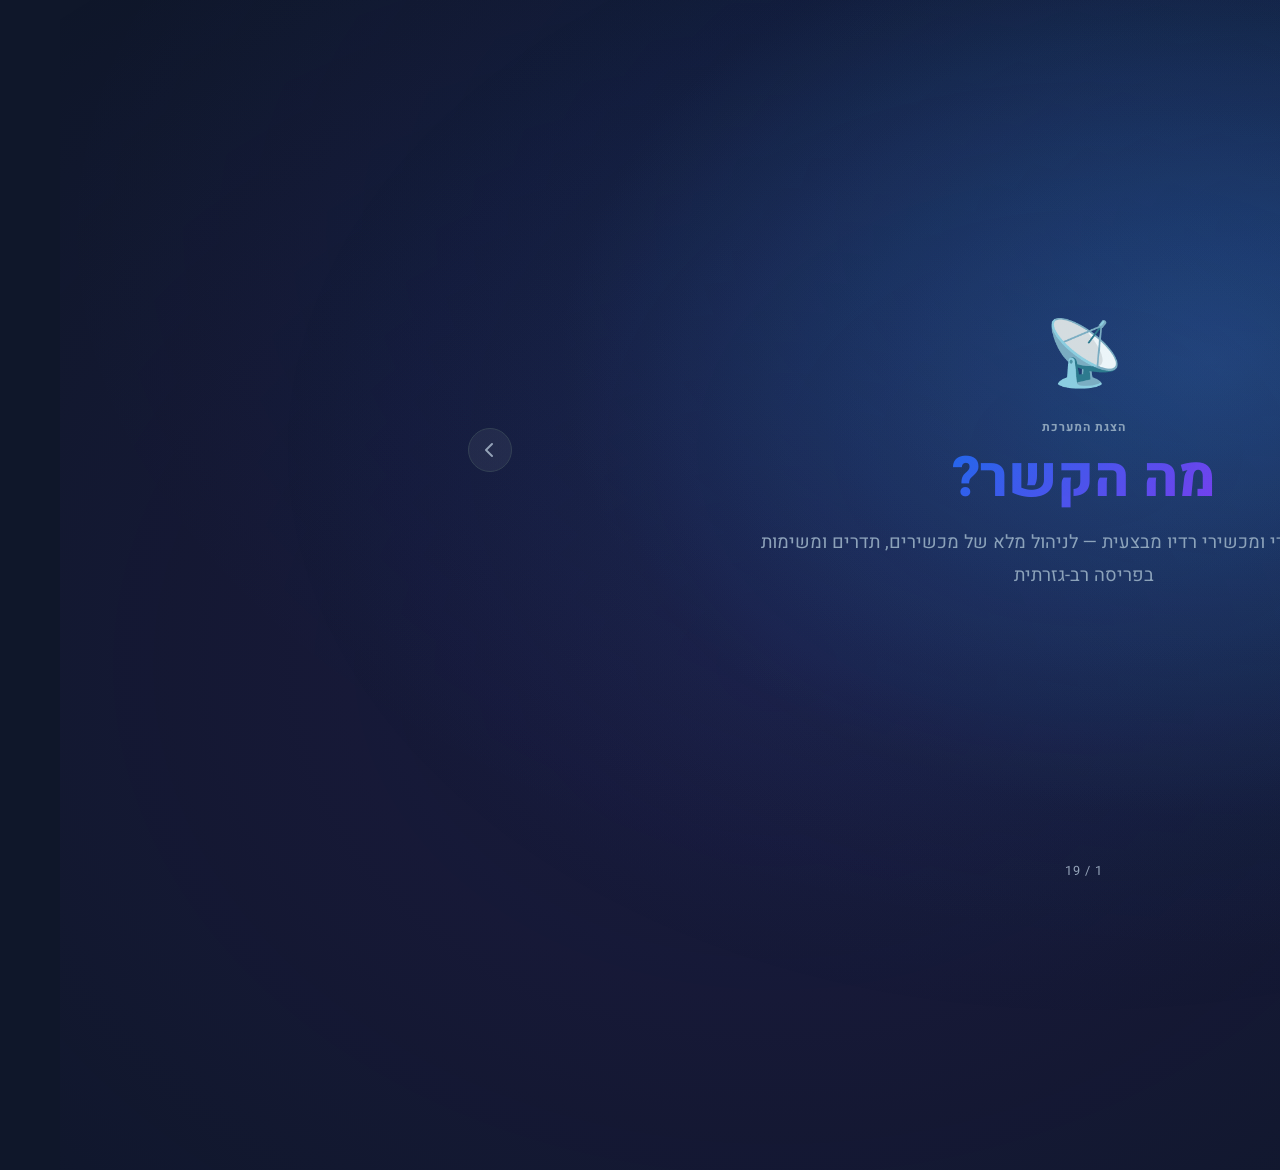
==== commit 8fdf0a15: "presentation slides change" ====
--- a/frontend/presentation-he.html
+++ b/frontend/presentation-he.html
@@ -4,15 +4,25 @@
     <meta charset="UTF-8" />
     <meta name="viewport" content="width=device-width, initial-scale=1.0" />
     <title>מה הקשר? — מצגת מערכת</title>
-    <link rel="stylesheet" href="https://cdnjs.cloudflare.com/ajax/libs/font-awesome/6.4.0/css/all.min.css" />
+    <link
+      rel="stylesheet"
+      href="https://cdnjs.cloudflare.com/ajax/libs/font-awesome/6.4.0/css/all.min.css"
+    />
     <link rel="preconnect" href="https://fonts.googleapis.com" />
     <link rel="preconnect" href="https://fonts.gstatic.com" crossorigin />
-    <link rel="stylesheet" href="https://fonts.googleapis.com/css2?family=Heebo:wght@300;400;500;600;700;800;900&display=swap" />
+    <link
+      rel="stylesheet"
+      href="https://fonts.googleapis.com/css2?family=Heebo:wght@300;400;500;600;700;800;900&display=swap"
+    />
     <link rel="stylesheet" href="presentation-he.css" />
   </head>
   <body>
-    <button class="nav-btn" id="nav-prev" onclick="go(-1)"><i class="fa-solid fa-chevron-right"></i></button>
-    <button class="nav-btn" id="nav-next" onclick="go(1)"><i class="fa-solid fa-chevron-left"></i></button>
+    <button class="nav-btn" id="nav-prev" onclick="go(-1)">
+      <i class="fa-solid fa-chevron-right"></i>
+    </button>
+    <button class="nav-btn" id="nav-next" onclick="go(1)">
+      <i class="fa-solid fa-chevron-left"></i>
+    </button>
     <div id="progress-bar"></div>
     <div id="counter"></div>
 
@@ -23,33 +33,64 @@
     </div>
 
     <div id="deck">
-
       <!-- ══ 1 — כותרת ══ -->
       <div class="slide active" id="slide-1">
         <div class="logo">📡</div>
         <div class="eyebrow">הצגת המערכת</div>
         <h1>מה הקשר?</h1>
-        <p class="subtitle">מערכת ניהול תדרי ומכשירי רדיו מבצעית — לניהול מלא של מכשירים, תדרים ומשימות בפריסה רב-גזרתית</p>
-        <div class="pill-row">
-          <span class="pill"><i class="fa-solid fa-tower-cell c-blue icon-mr"></i> ניהול מכשירי קשר</span>
-          <span class="pill"><i class="fa-solid fa-rocket c-purple icon-mr"></i> תכנון משימות</span>
-          <span class="pill"><i class="fa-solid fa-link c-green icon-mr"></i> מילון תדרים</span>
-          <span class="pill"><i class="fa-solid fa-chart-pie c-amber icon-mr"></i> ניתוח נתונים וסיכום</span>
-          <span class="pill"><i class="fa-solid fa-clock-rotate-left c-cyan icon-mr"></i> היסטוריית פעולות</span>
-        </div>
+        <p class="subtitle">
+          מערכת ניהול תדרי ומכשירי רדיו מבצעית — לניהול מלא של מכשירים, תדרים
+          ומשימות בפריסה רב-גזרתית
+        </p>
       </div>
 
       <!-- ══ 2 — הבעיה ══ -->
       <div class="slide">
         <div class="eyebrow">למה המערכת נבנתה</div>
         <div class="section-title">האתגר המבצעי</div>
-        <div class="section-sub">ניהול תדרי רדיו בפריסה גדולה הוא מורכב ורגיש לטעויות</div>
+        <div class="section-sub">
+          ניהול תדרי רדיו בפריסה גדולה הוא מורכב ורגיש לטעויות
+        </div>
         <ul class="feature-list">
-          <li><span class="icon c-red"><i class="fa-solid fa-triangle-exclamation"></i></span><span><strong>קושי במעקב וניהול כולל - </strong>המצב הקיים מנוהל בקובץ מקומי לא חכם, שלא מאפשר מעקב נכון אחר המידע</span></li>
-          <li><span class="icon c-amber"><i class="fa-solid fa-layer-group"></i></span><span><strong>מצב נוכחי ומצב כוננות</strong> — כל מכשיר מנהל שני תצורות נפרדות במקביל, מה שמכפיל את מורכבות המעקב</span></li>
-          <li><span class="icon c-cyan"><i class="fa-solid fa-rocket"></i></span><span><strong>הקצאת מכשירים למשימות</strong> — כל משימה דורשת מכשירים ספציפיים על תדרים ספציפיים; הקצאה ידנית היא איטית ומועדת לשגיאות</span></li>
-          <li><span class="icon c-purple"><i class="fa-solid fa-map"></i></span><span><strong>פריסה רב-שכבתית</strong> — מאות מכשירים מפוזרים על פני גזרות ואתרים רבים, ללא כלי מרכזי לתצוגה וניהול</span></li>
-          <li><span class="icon c-green"><i class="fa-solid fa-clock-rotate-left"></i></span><span><strong>חוסר שקיפות</strong> — אין תיעוד מי שינה מה ומתי — כל שינוי תצורה "נעלם" בלי עקבות</span></li>
+          <li>
+            <span class="icon c-red"
+              ><i class="fa-solid fa-triangle-exclamation"></i></span
+            ><span
+              ><strong>קושי במעקב וניהול כולל - </strong>המצב הקיים מנוהל בקובץ
+              מקומי לא חכם, שלא מאפשר מעקב נכון אחר המידע</span
+            >
+          </li>
+          <li>
+            <span class="icon c-amber"
+              ><i class="fa-solid fa-layer-group"></i></span
+            ><span
+              ><strong>מצב נוכחי ומצב כוננות</strong> — כל מכשיר מנהל שני תצורות
+              נפרדות במקביל, מה שמכפיל את מורכבות המעקב</span
+            >
+          </li>
+          <li>
+            <span class="icon c-cyan"><i class="fa-solid fa-rocket"></i></span
+            ><span
+              ><strong>הקצאת מכשירים למשימות</strong> — כל משימה דורשת מכשירים
+              ספציפיים על תדרים ספציפיים; הקצאה ידנית היא איטית ומועדת
+              לשגיאות</span
+            >
+          </li>
+          <li>
+            <span class="icon c-purple"><i class="fa-solid fa-map"></i></span
+            ><span
+              ><strong>פריסה רב-שכבתית</strong> — מאות מכשירים מפוזרים על פני
+              גזרות ואתרים רבים, ללא כלי מרכזי לתצוגה וניהול</span
+            >
+          </li>
+          <li>
+            <span class="icon c-green"
+              ><i class="fa-solid fa-clock-rotate-left"></i></span
+            ><span
+              ><strong>חוסר שקיפות</strong> — אין תיעוד מי שינה מה ומתי — כל
+              שינוי תצורה "נעלם" בלי עקבות</span
+            >
+          </li>
         </ul>
       </div>
 
@@ -57,16 +98,81 @@
       <div class="slide">
         <div class="eyebrow">מה המערכת עושה</div>
         <div class="section-title">מפת תכונות המערכת</div>
-        <div class="section-sub">8 אזורי פונקציונליות — מהנחת היסוד ועד ניהול, תיעוד ואבטחה</div>
-        <div class="cards" style="max-width:1150px;gap:1rem;">
-          <div class="card card-md accent-blue"><div class="card-icon c-blue"><i class="fa-solid fa-layer-group"></i></div><h3>מבנה נתונים</h3><p>היררכיה תלת-שכבתית: גזרות, אתרים ומכשירים — עם תחומי תדר ומצב שמיש/לא שמיש.</p></div>
-          <div class="card card-md accent-purple"><div class="card-icon c-purple"><i class="fa-solid fa-table"></i></div><h3>סקירת פריסה</h3><p>טבלה מאוחדת עם מצב נוכחי וכוננות — עריכה ישירה בשורה ומעבר תדר/עורק.</p></div>
-          <div class="card card-md accent-green"><div class="card-icon c-green"><i class="fa-solid fa-link"></i></div><h3>מילון תדרים</h3><p>מיפוי תדרים לשמות עורקים, ייבוא Excel, השלמה אוטומטית בכל שדה תדר.</p></div>
-          <div class="card card-md accent-indigo"><div class="card-icon c-indigo"><i class="fa-solid fa-rocket"></i></div><h3>ניהול משימות</h3><p>תכנון, הקצאה אוטומטית, כוננות, ציר זמן גאנט ומחזור חיים מלא.</p></div>
-          <div class="card card-md accent-cyan"><div class="card-icon c-cyan"><i class="fa-solid fa-magnifying-glass"></i></div><h3>חיפוש וניתוח</h3><p>חיפוש חי, סינון מתקדם, גרפים וטבלאות ניצולת לפי אתר וגזרה.</p></div>
-          <div class="card card-md accent-amber"><div class="card-icon c-amber"><i class="fa-solid fa-clock-rotate-left"></i></div><h3>מעקב ותיעוד</h3><p>כל שינוי מתועד עם השוואת לפני/אחרי, סינון לפי סוג וחותמות זמן.</p></div>
-          <div class="card card-md accent-red"><div class="card-icon c-red"><i class="fa-solid fa-shield-halved"></i></div><h3>גישה ואבטחה</h3><p>מצב צפייה/עריכה, תפקידי מנהל/משתמש, שיוך לבעלים ואינדיקטור מחובר.</p></div>
-          <div class="card card-md accent-teal"><div class="card-icon c-teal"><i class="fa-solid fa-sliders"></i></div><h3>שימוש שוטף</h3><p>מצב כהה/בהיר, ייצוא וייבוא, סנכרון חי בין משתמשים, קיצורי מקלדת.</p></div>
+        <div class="section-sub">
+          גזרות, אתרים ומכשירים מנוהלים כאובייקטים — כל נתון מוחזק עם הפניה
+          לאובייקט אמיתי, כך שלמידע תמיד יש משמעות ולא רק ערך גולמי
+        </div>
+        <div class="cards" style="max-width: 1150px; gap: 1rem">
+          <div class="card card-md accent-blue">
+            <div class="card-icon c-blue">
+              <i class="fa-solid fa-layer-group"></i>
+            </div>
+            <h3>מבנה נתונים</h3>
+            <p>
+              גזרות, אתרים ומכשירים כאובייקטים — בעלים, משימה ותדר הם הפניות
+              לרשומות אמיתיות, לא מחרוזות גולמיות.
+            </p>
+          </div>
+          <div class="card card-md accent-purple">
+            <div class="card-icon c-purple">
+              <i class="fa-solid fa-table"></i>
+            </div>
+            <h3>סקירת פריסה</h3>
+            <p>
+              טבלה מאוחדת עם מצב נוכחי וכוננות — עריכה ישירה בשורה ומעבר
+              תדר/עורק.
+            </p>
+          </div>
+          <div class="card card-md accent-green">
+            <div class="card-icon c-green">
+              <i class="fa-solid fa-link"></i>
+            </div>
+            <h3>מילון תדרים</h3>
+            <p>
+              מיפוי תדרים לשמות עורקים, ייבוא Excel, השלמה אוטומטית בכל שדה תדר.
+            </p>
+          </div>
+          <div class="card card-md accent-indigo">
+            <div class="card-icon c-indigo">
+              <i class="fa-solid fa-rocket"></i>
+            </div>
+            <h3>ניהול משימות</h3>
+            <p>תכנון, הקצאה אוטומטית, כוננות, ציר זמן גאנט ומחזור חיים מלא.</p>
+          </div>
+          <div class="card card-md accent-cyan">
+            <div class="card-icon c-cyan">
+              <i class="fa-solid fa-magnifying-glass"></i>
+            </div>
+            <h3>חיפוש וניתוח</h3>
+            <p>חיפוש חי, סינון מתקדם, גרפים וטבלאות ניצולת לפי אתר וגזרה.</p>
+          </div>
+          <div class="card card-md accent-amber">
+            <div class="card-icon c-amber">
+              <i class="fa-solid fa-clock-rotate-left"></i>
+            </div>
+            <h3>מעקב ותיעוד</h3>
+            <p>
+              כל שינוי מתועד עם השוואת לפני/אחרי, סינון לפי סוג וחותמות זמן.
+            </p>
+          </div>
+          <div class="card card-md accent-red">
+            <div class="card-icon c-red">
+              <i class="fa-solid fa-shield-halved"></i>
+            </div>
+            <h3>גישה ואבטחה</h3>
+            <p>
+              מצב צפייה/עריכה, תפקידי מנהל/משתמש, שיוך לבעלים ואינדיקטור מחובר.
+            </p>
+          </div>
+          <div class="card card-md accent-teal">
+            <div class="card-icon c-teal">
+              <i class="fa-solid fa-sliders"></i>
+            </div>
+            <h3>שימוש שוטף</h3>
+            <p>
+              מצב כהה/בהיר, ייצוא וייבוא, סנכרון חי בין משתמשים, קיצורי מקלדת.
+            </p>
+          </div>
         </div>
       </div>
 
@@ -74,45 +180,140 @@
       <div class="slide">
         <div class="eyebrow">מבנה הנתונים</div>
         <div class="section-title">היררכיה תלת-שכבתית</div>
-        <div class="section-sub">כל מכשיר מאורגן בתוך מבנה גיאוגרפי ברור ומוגדר</div>
+        <div class="section-sub">
+          כל מכשיר מאורגן בתוך מבנה גיאוגרפי ברור ומוגדר
+        </div>
         <div class="hierarchy">
           <div class="h-level">
-            <div class="h-box" style="background:linear-gradient(135deg,#2563eb,#7c3aed);color:white;min-width:220px;">
+            <div
+              class="h-box"
+              style="
+                background: linear-gradient(135deg, #2563eb, #7c3aed);
+                color: white;
+                min-width: 220px;
+              "
+            >
               <i class="fa-solid fa-map icon-mr"></i> גזרה
-              <div style="font-size:0.72rem;font-weight:400;opacity:0.85;margin-top:2px;">רמה מרחבית עליונה (למשל: גזרה צפונית)</div>
+              <div
+                style="
+                  font-size: 0.72rem;
+                  font-weight: 400;
+                  opacity: 0.85;
+                  margin-top: 2px;
+                "
+              >
+                רמה מרחבית עליונה (למשל: גזרה צפונית)
+              </div>
             </div>
           </div>
           <div class="h-line"></div>
           <div class="h-spread">
             <div class="h-branch">
-              <div class="h-box" style="background:#1e3a5f;color:#93c5fd;border:1px solid #2563eb;min-width:160px;">
+              <div
+                class="h-box"
+                style="
+                  background: #1e3a5f;
+                  color: #93c5fd;
+                  border: 1px solid #2563eb;
+                  min-width: 160px;
+                "
+              >
                 <i class="fa-solid fa-location-dot icon-mr"></i> אתר א'
-                <div style="font-size:0.7rem;opacity:0.8;margin-top:2px;">מיקום פיזי</div>
+                <div style="font-size: 0.7rem; opacity: 0.8; margin-top: 2px">
+                  מיקום פיזי
+                </div>
               </div>
               <div class="h-line"></div>
               <div class="h-children">
-                <div class="h-box" style="background:#1e293b;color:#94a3b8;border:1px solid #334155;font-size:0.82rem;padding:0.5rem 0.9rem;">📻 מכשיר רדיו 4</div>
-                <div class="h-box" style="background:#1e293b;color:#94a3b8;border:1px solid #334155;font-size:0.82rem;padding:0.5rem 0.9rem;">📻 מכשיר רדיו 3</div>
-              </div>
-            </div>
-            <div style="width:2px;height:80px;background:var(--border);align-self:flex-start;"></div>
+                <div
+                  class="h-box"
+                  style="
+                    background: #1e293b;
+                    color: #94a3b8;
+                    border: 1px solid #334155;
+                    font-size: 0.82rem;
+                    padding: 0.5rem 0.9rem;
+                  "
+                >
+                  📻 מכשיר רדיו 4
+                </div>
+                <div
+                  class="h-box"
+                  style="
+                    background: #1e293b;
+                    color: #94a3b8;
+                    border: 1px solid #334155;
+                    font-size: 0.82rem;
+                    padding: 0.5rem 0.9rem;
+                  "
+                >
+                  📻 מכשיר רדיו 3
+                </div>
+              </div>
+            </div>
+            <div
+              style="
+                width: 2px;
+                height: 80px;
+                background: var(--border);
+                align-self: flex-start;
+              "
+            ></div>
             <div class="h-branch">
-              <div class="h-box" style="background:#1e3a5f;color:#93c5fd;border:1px solid #2563eb;min-width:160px;">
+              <div
+                class="h-box"
+                style="
+                  background: #1e3a5f;
+                  color: #93c5fd;
+                  border: 1px solid #2563eb;
+                  min-width: 160px;
+                "
+              >
                 <i class="fa-solid fa-location-dot icon-mr"></i> אתר ב'
-                <div style="font-size:0.7rem;opacity:0.8;margin-top:2px;">מיקום פיזי</div>
+                <div style="font-size: 0.7rem; opacity: 0.8; margin-top: 2px">
+                  מיקום פיזי
+                </div>
               </div>
               <div class="h-line"></div>
               <div class="h-children">
-                <div class="h-box" style="background:#1e293b;color:#94a3b8;border:1px solid #334155;font-size:0.82rem;padding:0.5rem 0.9rem;">📻 מכשיר רדיו 2</div>
-                <div class="h-box" style="background:#1e293b;color:#94a3b8;border:1px solid #334155;font-size:0.82rem;padding:0.5rem 0.9rem;">📻 מכשיר רדיו 1</div>
-              </div>
-            </div>
-          </div>
-        </div>
-        <div class="pill-row" style="margin-top:1.5rem">
-          <span class="pill pill-blue">תומך בהפרדת תחום תדר בין מכשירים שונים</span>
-          <span class="pill pill-green">מאפשר מעקב מכשירים שמישים ולא שמישים</span>
-          <span class="pill pill-amber">מאפשר העלאה של קובץ Excel בלחיצה אחת</span>
+                <div
+                  class="h-box"
+                  style="
+                    background: #1e293b;
+                    color: #94a3b8;
+                    border: 1px solid #334155;
+                    font-size: 0.82rem;
+                    padding: 0.5rem 0.9rem;
+                  "
+                >
+                  📻 מכשיר רדיו 2
+                </div>
+                <div
+                  class="h-box"
+                  style="
+                    background: #1e293b;
+                    color: #94a3b8;
+                    border: 1px solid #334155;
+                    font-size: 0.82rem;
+                    padding: 0.5rem 0.9rem;
+                  "
+                >
+                  📻 מכשיר רדיו 1
+                </div>
+              </div>
+            </div>
+          </div>
+        </div>
+        <div class="pill-row" style="margin-top: 1.5rem">
+          <span class="pill pill-blue"
+            >גזרות, אתרים ומכשירים מנוהלים כאובייקטים</span
+          >
+          <span class="pill pill-green"
+            >כל נתון מוחזק עם הפניה לאובייקט אמיתי</span
+          >
+          <span class="pill pill-amber"
+            >למידע תמיד יש משמעות — לא רק ערך גולמי</span
+          >
         </div>
       </div>
 
@@ -120,16 +321,37 @@
       <div class="slide">
         <div class="eyebrow">תשתית</div>
         <div class="section-title">ריצה מקומית — ללא תלות בענן</div>
-        <div class="section-sub">כל הנתונים נשמרים מקומית, ללא תלות בשרת חיצוני</div>
-        <div class="cards" style="max-width:900px">
-          <div class="card card-lg"><div class="card-icon c-blue"><i class="fa-solid fa-server"></i></div><h3>שרת Python מקומי</h3><p>המערכת רצה על שרת מקומי ללא צורך בחיבור לרשת.</p></div>
-          <div class="card card-lg"><div class="card-icon c-green"><i class="fa-solid fa-database"></i></div><h3>מסד נתונים</h3><p>כל הנתונים שמורים בקובץ יחיד — קל לגיבוי, העברה ושחזור. ייצוא/ייבוא של קובץ הנתונים באופן מלא נמצא בממשק המשתמש.</p></div>
-          <div class="card card-lg"><div class="card-icon c-purple"><i class="fa-solid fa-globe"></i></div><h3>ממשק דפדפן</h3><p>ממשק משתמש ב-HTML/CSS/JS טהור — נגיש מכל דפדפן ברשת המקומית, ללא התקנת תומכים מיוחדים.</p></div>
-        </div>
-        <div class="pill-row" style="margin-top:2rem">
-          <span class="pill pill-blue"><i class="fa-solid fa-lock icon-mr"></i> כל הנתונים נשמרים</span>
-          <span class="pill pill-green"><i class="fa-solid fa-wifi icon-mr"></i> עובד ברשת מבודדת</span>
-          <span class="pill pill-amber"><i class="fa-solid fa-bolt icon-mr"></i> זמן תגובה מיידי</span>
+        <div class="section-sub">
+          כל הנתונים נשמרים מקומית, ללא תלות בשרת חיצוני
+        </div>
+        <div class="cards" style="max-width: 900px">
+          <div class="card card-lg">
+            <div class="card-icon c-blue">
+              <i class="fa-solid fa-server"></i>
+            </div>
+            <h3>שרת Python מקומי</h3>
+            <p>המערכת רצה על שרת מקומי ללא צורך בחיבור לרשת.</p>
+          </div>
+          <div class="card card-lg">
+            <div class="card-icon c-green">
+              <i class="fa-solid fa-database"></i>
+            </div>
+            <h3>מסד נתונים</h3>
+            <p>
+              כל הנתונים שמורים בקובץ יחיד — קל לגיבוי, העברה ושחזור.
+              ייצוא/ייבוא של קובץ הנתונים באופן מלא נמצא בממשק המשתמש.
+            </p>
+          </div>
+          <div class="card card-lg">
+            <div class="card-icon c-purple">
+              <i class="fa-solid fa-globe"></i>
+            </div>
+            <h3>ממשק דפדפן</h3>
+            <p>
+              ממשק משתמש ב-HTML/CSS/JS טהור — נגיש מכל דפדפן ברשת המקומית, ללא
+              התקנת תומכים מיוחדים.
+            </p>
+          </div>
         </div>
       </div>
 
@@ -137,14 +359,69 @@
       <div class="slide">
         <div class="eyebrow">המסך הראשי</div>
         <div class="section-title">סקירת הפריסה</div>
-        <div class="section-sub">כל הפריסה בטבלה אחת מאוחדת — מצב נוכחי ומצב כוננות זה לצד זה</div>
+        <div class="section-sub">
+          כל הפריסה בטבלה אחת מאוחדת — מצב נוכחי ומצב כוננות זה לצד זה
+        </div>
         <div class="cards">
-          <div class="card"><div class="card-icon c-blue"><i class="fa-solid fa-table"></i></div><h3>טבלה מאוחדת</h3><p>כל הגזרות, האתרים והמכשירים בתצוגה אחת. שני מצבי הכיוון מוצגים בו-זמנית לכל מכשיר.</p></div>
-          <div class="card"><div class="card-icon c-cyan"><i class="fa-solid fa-pen-to-square"></i></div><h3>עריכה בשורה</h3><p>לחיצה כפולה על כל תא מאפשרת עריכה ישירה של תדר, בעלים, משימה, סטטוס או הערות.</p></div>
-          <div class="card"><div class="card-icon c-purple"><i class="fa-solid fa-palette"></i></div><h3>צביעה לפי בעלים</h3><p>לכל בעלים צבע ייחודי המוחל על שורות המכשירים שלו — זיהוי ויזואלי מיידי.</p></div>
-          <div class="card"><div class="card-icon c-red"><i class="fa-solid fa-circle-exclamation"></i></div><h3>זיהוי קונפליקטים</h3><p>תדרים כפולים בתוך אתר מסומנים אוטומטית באדום — מונע כפילות וחוסך משאבים.</p></div>
-          <div class="card"><div class="card-icon c-green"><i class="fa-solid fa-toggle-on"></i></div><h3>מצב תדר / עורק</h3><p>מעבר בין הצגת תדרים כמספרים גולמיים לבין שמות העורקים — בלחיצה אחת.</p></div>
-          <div class="card"><div class="card-icon c-amber"><i class="fa-solid fa-rotate"></i></div><h3>הצרחה בלחיצה אחת</h3><p>כפתור ייעודי מחליף בין המצב הנוכחי לכוננות בלחיצה אחת.</p></div>
+          <div class="card">
+            <div class="card-icon c-blue">
+              <i class="fa-solid fa-table"></i>
+            </div>
+            <h3>טבלת פריסת מכשירים</h3>
+            <p>
+              כל הגזרות, האתרים והמכשירים בתצוגה אחת. מציג את מצבו הנוכחי של
+              המכשיר עם תכנון של משימה אחת נוספת ככוננות.
+            </p>
+          </div>
+          <div class="card">
+            <div class="card-icon c-cyan">
+              <i class="fa-solid fa-pen-to-square"></i>
+            </div>
+            <h3>עריכה בשורה</h3>
+            <p>
+              ממשק נוח לעריכת האובייקט באמצעות לחיצה כפולה על תא שמאפשר עריכה.
+            </p>
+          </div>
+          <div class="card">
+            <div class="card-icon c-purple">
+              <i class="fa-solid fa-palette"></i>
+            </div>
+            <h3>צביעת שורות</h3>
+            <p>
+              לכל בעלים צבע ייחודי המוחל על שורות המכשירים ששייכים לו — מאפשר
+              זיהוי ויזואלי מיידי לשייכות המכשיר.
+            </p>
+          </div>
+          <div class="card">
+            <div class="card-icon c-red">
+              <i class="fa-solid fa-circle-exclamation"></i>
+            </div>
+            <h3>זיהוי קונפליקטים</h3>
+            <p>
+              בתוך אותו האתר, יסומנו תדרים שחוזרים על עצמם יותר מפעם אחת — מונע
+              כפילות וחוסך משאבים.
+            </p>
+          </div>
+          <div class="card">
+            <div class="card-icon c-green">
+              <i class="fa-solid fa-toggle-on"></i>
+            </div>
+            <h3>הצגת תדר / עורק</h3>
+            <p>
+              מעבר בין הצגת תדר כמספר גולמי לבין שם העורק שעומד מאחוריו בלחיצה
+              אחת.
+            </p>
+          </div>
+          <div class="card">
+            <div class="card-icon c-amber">
+              <i class="fa-solid fa-rotate"></i>
+            </div>
+            <h3>הצרחה</h3>
+            <p>
+              כפתור ייעודי שמחליף בין המצב הנוכחי למצב הכוננות של המכשיר בלחיצה
+              אחת.
+            </p>
+          </div>
         </div>
       </div>
 
@@ -152,28 +429,125 @@
       <div class="slide">
         <div class="eyebrow">פיצ'ר עריכה בשורה אחת</div>
         <div class="section-title">עריכה מהירה בשורה</div>
-        <div class="section-sub">שינוי כל שדה ישירות מהטבלה בלחיצה כפולה עם העכבר — מהיר ופשוט</div>
-        <div class="two-col" style="max-width:900px;align-items:center">
+        <div class="section-sub">
+          שינוי כל שדה ישירות מהטבלה בלחיצה כפולה עם העכבר — מהיר ופשוט
+        </div>
+        <div class="two-col" style="max-width: 900px; align-items: center">
           <ul class="feature-list">
-            <li><span class="step-badge">1</span><span><strong>לחיצה כפולה על תא</strong> — כל תא שניתן לעריכה הופך לשדה קלט מיידי (תדר, בעלים, משימה, תפקיד, הערות, סטטוס)</span></li>
-            <li><span class="step-badge">2</span><span><strong>שדות תדר</strong> — מציעים השלמה אוטומטית משמות עורקים; תחום התדר מאומת אוטומטית לפי סוג המכשיר ומונע טעויות</span></li>
-            <li><span class="step-badge">3</span><span><strong>שדות בעלים ומשימה</strong> — רשימה נפתחת בתא עם הערכים הזמינים במערכת; לא ניתן להזין ערך שאינו מוכר</span></li>
-            <li><span class="step-badge">4</span><span><strong>שמירה ועדכון</strong> — Enter לאישור, Escape לביטול; השינוי נשמר בבסיס הנתונים ומתעדכן בטבלה מיד</span></li>
-            <li><span class="step-badge">5</span><span><strong>אזהרת אי-התאמה</strong> — אם התדר שנבחר שייך לבעלים שונה מבעל המשימה, מוצגת אזהרה צבעונית</span></li>
+            <li>
+              <span class="step-badge">1</span
+              ><span
+                ><strong>לחיצה כפולה על תא</strong> — כל תא שניתן לעריכה הופך
+                לשדה קלט מיידי (תדר, בעלים, משימה, תפקיד, הערות, סטטוס)</span
+              >
+            </li>
+            <li>
+              <span class="step-badge">2</span
+              ><span
+                ><strong>שדות תדר</strong> — מציעים השלמה אוטומטית משמות עורקים;
+                תחום התדר מאומת אוטומטית לפי סוג המכשיר ומונע טעויות</span
+              >
+            </li>
+            <li>
+              <span class="step-badge">3</span
+              ><span
+                ><strong>שדות בעלים ומשימה</strong> — רשימה נפתחת בתא עם הערכים
+                הזמינים במערכת; לא ניתן להזין ערך שאינו מוכר</span
+              >
+            </li>
+            <li>
+              <span class="step-badge">4</span
+              ><span
+                ><strong>שמירה ועדכון</strong> — Enter לאישור, Escape לביטול;
+                השינוי נשמר בבסיס הנתונים ומתעדכן בטבלה מיד</span
+              >
+            </li>
+            <li>
+              <span class="step-badge">5</span
+              ><span
+                ><strong>אזהרת אי התאמה</strong> — לכל סוג מידע שהמשתמש מכניס
+                מתבצע אימות: תדר בטווח הנכון, בעלים מתאים למשימה וכו'</span
+              >
+            </li>
           </ul>
           <!-- Demo box — unique layout, inline styles kept intentionally -->
-          <div style="background:var(--card);border:1px solid var(--border);border-radius:14px;padding:1.5rem;display:flex;flex-direction:column;gap:1rem;">
-            <div style="font-size:0.75rem;color:var(--muted);text-transform:uppercase;letter-spacing:0.6px;font-weight:700;margin-bottom:0.25rem;">דוגמה — עריכת תדר</div>
-            <div style="background:#0f172a;border:1px solid #2563eb;border-radius:8px;padding:0.75rem 1rem;display:flex;align-items:center;gap:0.75rem;">
+          <div
+            style="
+              background: var(--card);
+              border: 1px solid var(--border);
+              border-radius: 14px;
+              padding: 1.5rem;
+              display: flex;
+              flex-direction: column;
+              gap: 1rem;
+            "
+          >
+            <div
+              style="
+                font-size: 0.75rem;
+                color: var(--muted);
+                text-transform: uppercase;
+                letter-spacing: 0.6px;
+                font-weight: 700;
+                margin-bottom: 0.25rem;
+              "
+            >
+              דוגמה — עריכת תדר
+            </div>
+            <div
+              style="
+                background: #0f172a;
+                border: 1px solid #2563eb;
+                border-radius: 8px;
+                padding: 0.75rem 1rem;
+                display: flex;
+                align-items: center;
+                gap: 0.75rem;
+              "
+            >
               <i class="fa-solid fa-wave-square c-blue"></i>
-              <span style="font-size:0.9rem;color:#60a5fa">120.5</span>
-              <span style="font-size:0.75rem;color:var(--muted);margin-right:auto;">MHz · LVHF</span>
-            </div>
-            <div style="background:#0f172a;border:1px solid var(--border);border-radius:8px;padding:0.6rem 0.9rem;font-size:0.8rem;">
-              <div style="color:#34d399;display:flex;align-items:center;gap:0.4rem;"><i class="fa-solid fa-circle-check"></i> תדר תקין לתחום LVHF</div>
-            </div>
-            <div style="background:#0f172a;border:1px solid #d97706;border-radius:8px;padding:0.6rem 0.9rem;font-size:0.8rem;color:#fbbf24;">
-              <i class="fa-solid fa-triangle-exclamation icon-mr"></i> אי-התאמה: העורק והבעלים אינם שייכים זה לזה
+              <span style="font-size: 0.9rem; color: #60a5fa">120.5</span>
+              <span
+                style="
+                  font-size: 0.75rem;
+                  color: var(--muted);
+                  margin-right: auto;
+                "
+                >MHz · LVHF</span
+              >
+            </div>
+            <div
+              style="
+                background: #0f172a;
+                border: 1px solid var(--border);
+                border-radius: 8px;
+                padding: 0.6rem 0.9rem;
+                font-size: 0.8rem;
+              "
+            >
+              <div
+                style="
+                  color: #34d399;
+                  display: flex;
+                  align-items: center;
+                  gap: 0.4rem;
+                "
+              >
+                <i class="fa-solid fa-circle-check"></i> תדר תקין לתחום LVHF
+              </div>
+            </div>
+            <div
+              style="
+                background: #0f172a;
+                border: 1px solid #d97706;
+                border-radius: 8px;
+                padding: 0.6rem 0.9rem;
+                font-size: 0.8rem;
+                color: #fbbf24;
+              "
+            >
+              <i class="fa-solid fa-triangle-exclamation icon-mr"></i> אי-התאמה:
+              העורק והבעלים אינם שייכים זה לזה
             </div>
           </div>
         </div>
@@ -183,28 +557,112 @@
       <div class="slide">
         <div class="eyebrow">פיצ'ר תדר לעורק</div>
         <div class="section-title">מילון עורקים</div>
-        <div class="section-sub">מיפוי בין מספרי תדרים גולמיים לשמות עורקים מבצעיים</div>
-        <div class="two-col" style="max-width:900px">
+        <div class="section-sub">
+          מיפוי בין מספרי תדרים גולמיים לשמות עורקים מבצעיים
+        </div>
+        <div class="two-col" style="max-width: 900px">
           <ul class="feature-list">
-            <li><span class="icon c-green"><i class="fa-solid fa-link"></i></span><span><strong>מיפוי תדר ↔ שם עורק</strong> — כל רשומה מחברת שם עורק לתדר מספרי במאגר נתונים ייעודי</span></li>
-            <li><span class="icon c-cyan"><i class="fa-solid fa-magnifying-glass"></i></span><span><strong>חיפוש חי</strong> — ניתן להקליד שם עורק או מספר תדר, וההתאמה נעשית באופן מיידי</span></li>
-            <li><span class="icon c-amber"><i class="fa-solid fa-wand-magic-sparkles"></i></span><span><strong>השלמה אוטומטית</strong> — בכל שדה תדר במערכת, הקלד שם עורק והמערכת תציע את התדר המתאים אוטומטית</span></li>
-            <li><span class="icon c-purple"><i class="fa-solid fa-file-excel"></i></span><span><strong>ייבוא מ-Excel</strong> — טעינת מאות עורקים בפעולה אחת עם זיהוי אוטומטי של תחום תדר ואימות בעלים</span></li>
-            <li><span class="icon c-red"><i class="fa-solid fa-eye-slash"></i></span><span><strong>שכבת תצוגה בלבד</strong> — התדרים נשמרים במסד הנתונים כמספרים; שמות העורקים הם תצוגה בלבד ולא משנים את הנתון הגולמי</span></li>
+            <li>
+              <span class="icon c-green"><i class="fa-solid fa-link"></i></span
+              ><span
+                ><strong>מיפוי תדר ↔ שם עורק</strong> — כל רשומה מחברת שם עורק
+                לתדר מספרי במאגר נתונים ייעודי</span
+              >
+            </li>
+            <li>
+              <span class="icon c-cyan"
+                ><i class="fa-solid fa-magnifying-glass"></i></span
+              ><span
+                ><strong>חיפוש חי</strong> — ניתן להקליד שם עורק או מספר תדר,
+                וההתאמה נעשית באופן מיידי</span
+              >
+            </li>
+            <li>
+              <span class="icon c-amber"
+                ><i class="fa-solid fa-wand-magic-sparkles"></i></span
+              ><span
+                ><strong>השלמה אוטומטית</strong> — בכל שדה תדר במערכת, הקלד שם
+                עורק והמערכת תציע את התדר המתאים אוטומטית</span
+              >
+            </li>
+            <li>
+              <span class="icon c-purple"
+                ><i class="fa-solid fa-file-excel"></i></span
+              ><span
+                ><strong>ייבוא מ-Excel</strong> — טעינת מאות עורקים בפעולה אחת
+                עם זיהוי אוטומטי של תחום תדר ואימות בעלים</span
+              >
+            </li>
           </ul>
           <!-- Demo box — unique layout, inline styles kept intentionally -->
-          <div style="display:flex;flex-direction:column;gap:0.75rem">
-            <div style="background:var(--card);border:1px solid #059669;border-radius:12px;padding:1.1rem 1.25rem;">
-              <div style="font-size:0.75rem;color:var(--muted);text-transform:uppercase;letter-spacing:0.6px;margin-bottom:0.6rem;font-weight:700;">דוגמה להמרת עורק ותדר</div>
-              <div style="display:flex;flex-direction:column;gap:0.5rem">
-                <div style="display:flex;justify-content:space-between;font-size:0.88rem;"><span style="font-weight:600">"המחשה"</span><span style="color:var(--muted)">← 32.5 MHz · UHF</span></div>
-                <div style="display:flex;justify-content:space-between;font-size:0.88rem;"><span style="font-weight:600">"152"</span><span style="color:var(--muted)">← 93.135 MHz · LVHF</span></div>
-                <div style="display:flex;justify-content:space-between;font-size:0.88rem;"><span style="font-weight:600">"3215"</span><span style="color:var(--muted)">← 125.500 MHz · HVHF</span></div>
-              </div>
-            </div>
-            <div style="background:var(--card);border:1px solid var(--border);border-radius:12px;padding:1.1rem 1.25rem;font-size:0.85rem;color:var(--muted);line-height:1.7;">
+          <div style="display: flex; flex-direction: column; gap: 0.75rem">
+            <div
+              style="
+                background: var(--card);
+                border: 1px solid #059669;
+                border-radius: 12px;
+                padding: 1.1rem 1.25rem;
+              "
+            >
+              <div
+                style="
+                  font-size: 0.75rem;
+                  color: var(--muted);
+                  text-transform: uppercase;
+                  letter-spacing: 0.6px;
+                  margin-bottom: 0.6rem;
+                  font-weight: 700;
+                "
+              >
+                דוגמה להמרת עורק ותדר
+              </div>
+              <div style="display: flex; flex-direction: column; gap: 0.5rem">
+                <div
+                  style="
+                    display: flex;
+                    justify-content: space-between;
+                    font-size: 0.88rem;
+                  "
+                >
+                  <span style="font-weight: 600">"המחשה"</span
+                  ><span style="color: var(--muted)">← 280.025 MHz · UHF</span>
+                </div>
+                <div
+                  style="
+                    display: flex;
+                    justify-content: space-between;
+                    font-size: 0.88rem;
+                  "
+                >
+                  <span style="font-weight: 600">"152"</span
+                  ><span style="color: var(--muted)">← 55.250 MHz · LVHF</span>
+                </div>
+                <div
+                  style="
+                    display: flex;
+                    justify-content: space-between;
+                    font-size: 0.88rem;
+                  "
+                >
+                  <span style="font-weight: 600">"3215"</span
+                  ><span style="color: var(--muted)">← 125.500 MHz · HVHF</span>
+                </div>
+              </div>
+            </div>
+            <div
+              style="
+                background: var(--card);
+                border: 1px solid var(--border);
+                border-radius: 12px;
+                padding: 1.1rem 1.25rem;
+                font-size: 0.85rem;
+                color: var(--muted);
+                line-height: 1.7;
+              "
+            >
               <i class="fa-solid fa-circle-info c-cyan icon-mr"></i>
-              ניתן לייצא תבנית Excel, לקחת את הקיים ולהעלות — המערכת תזהה תחומי תדר אוטומטית ותדווח על שגיאות בייבוא.
+              ניתן לייצא תבנית Excel, לקחת את הקיים ולהעלות — המערכת תזהה תחומי
+              תדר אוטומטית ותדווח על שגיאות בייבוא.
             </div>
           </div>
         </div>
@@ -214,23 +672,119 @@
       <div class="slide">
         <div class="eyebrow">פיצ'ר משימות</div>
         <div class="section-title">תכנון וניהול משימות</div>
-        <div class="section-sub">מחזור חיים מלא של משימה — מתכנון דרך הביצוע ועד תיעודה בארכיון</div>
-        <div class="timeline" style="margin-bottom:1.75rem">
-          <div class="tl-step"><div class="tl-dot" style="background:#1e3a5f;border-color:#2563eb"><i class="fa-solid fa-file-lines" style="color:#60a5fa"></i></div><div class="tl-label">תכנון</div><div class="tl-sub">הגדרת דרישות:<br/>תחום, אתר,<br/>תדר ותפקיד</div></div>
+        <div class="section-sub">דרך חדשה לנהל משימות מבצעיות!</div>
+        <div class="timeline" style="margin-bottom: 1.75rem">
+          <div class="tl-step">
+            <div
+              class="tl-dot"
+              style="background: #1e3a5f; border-color: #2563eb"
+            >
+              <i class="fa-solid fa-file-lines" style="color: #60a5fa"></i>
+            </div>
+            <div class="tl-label">תכנון</div>
+            <div class="tl-sub">הגדרת דרישות<br />למכשירים<br />במשימה</div>
+          </div>
           <div class="tl-arrow"></div>
-          <div class="tl-step"><div class="tl-dot" style="background:#1a3a20;border-color:#059669"><i class="fa-solid fa-play" style="color:#34d399"></i></div><div class="tl-label">התחלה</div><div class="tl-sub">הקצאה אוטומטית<br/>של מכשירים<br/>זמינים מתאימים</div></div>
+          <div class="tl-step">
+            <div
+              class="tl-dot"
+              style="background: #1a3a20; border-color: #059669"
+            >
+              <i class="fa-solid fa-play" style="color: #34d399"></i>
+            </div>
+            <div class="tl-label">הקצאה</div>
+            <div class="tl-sub">
+              המערכת מחפשת<br />מענה לדרישות<br />על בסיס המצב הקיים
+            </div>
+          </div>
           <div class="tl-arrow"></div>
-          <div class="tl-step"><div class="tl-dot" style="background:#3d2800;border-color:#d97706"><i class="fa-solid fa-pause" style="color:#fbbf24"></i></div><div class="tl-label">כוננות</div><div class="tl-sub">מיקום מכשירים<br/>במצב כוננות<br/>ללא הפעלה מלאה</div></div>
+          <div class="tl-step">
+            <div
+              class="tl-dot"
+              style="background: #3d2800; border-color: #d97706"
+            >
+              <i class="fa-solid fa-pause" style="color: #fbbf24"></i>
+            </div>
+            <div class="tl-label">כוננות</div>
+            <div class="tl-sub">
+              ייצוב המשימה<br />במצב כוננות<br />באופן אוטומטי
+            </div>
+          </div>
           <div class="tl-arrow"></div>
-          <div class="tl-step"><div class="tl-dot" style="background:#3d1010;border-color:#dc2626"><i class="fa-solid fa-stop" style="color:#f87171"></i></div><div class="tl-label">סיום</div><div class="tl-sub">שחרור כל המכשירים<br/>חזרה למאגר<br/>הזמין</div></div>
+          <div class="tl-step">
+            <div
+              class="tl-dot"
+              style="background: #3d1010; border-color: #dc2626"
+            >
+              <i class="fa-solid fa-stop" style="color: #f87171"></i>
+            </div>
+            <div class="tl-label">סיום משימה</div>
+            <div class="tl-sub">
+              שחרור המכשירים<br />המוקצים וחזרתם<br />לזמינות
+            </div>
+          </div>
           <div class="tl-arrow"></div>
-          <div class="tl-step"><div class="tl-dot" style="background:#2d1e00;border-color:#92400e"><i class="fa-solid fa-box-archive c-amber"></i></div><div class="tl-label">שמירה בארכיון</div><div class="tl-sub">שמורה לעיון<br/>עתידי, ניתנת<br/>לשחזור</div></div>
-        </div>
-        <div class="cards" style="max-width:1000px">
-          <div class="card card-sm"><div class="card-icon c-green"><i class="fa-solid fa-list-check"></i></div><h3>מעקב הקצאה בזמן אמת</h3><p>רואים בכל רגע כמה דרישות מולאו, כמה בכוננות, וכמה לא מולאו — עם אינדיקציה ויזואלית.</p></div>
-          <div class="card card-sm"><div class="card-icon c-red"><i class="fa-solid fa-shield-halved"></i></div><h3>אכיפת בעלים אוטומטית</h3><p>בעת הפעלת משימה, בעל המשימה מוחל אוטומטית על כל המכשירים המוקצים.</p></div>
-          <div class="card card-sm"><div class="card-icon c-cyan"><i class="fa-solid fa-rotate"></i></div><h3>סנכרון תפקידים</h3><p>עדכון תפקיד בדרישה לאחר הקצאה מעדכן אוטומטית את המכשיר המוקצה — ללא עבודה ידנית.</p></div>
-          <div class="card card-sm"><div class="card-icon c-purple"><i class="fa-solid fa-file-excel"></i></div><h3>ייבוא דרישות מ-Excel</h3><p>טעינת רשימת דרישות שלמה מגיליון Excel — חוסכת זמן הזנה ידנית בתכנון מורכב.</p></div>
+          <div class="tl-step">
+            <div
+              class="tl-dot"
+              style="background: #2d1e00; border-color: #92400e"
+            >
+              <i class="fa-solid fa-box-archive c-amber"></i>
+            </div>
+            <div class="tl-label">ארכיון</div>
+            <div class="tl-sub">
+              שמירת המשימה<br />לאחזור עתידי<br />ולתיעוד
+            </div>
+          </div>
+        </div>
+        <div class="cards" style="max-width: 1100px">
+          <div class="card card-sm">
+            <div class="card-icon c-green">
+              <i class="fa-solid fa-list-check"></i>
+            </div>
+            <h3>מעקב הקצאה בזמן אמת</h3>
+            <p>
+              בכל רגע נתון, ניתן לראות כמה מכשירים מוקצים לכל משימה, ולנתח האם
+              יש חוסרים במכשירים לכל משימה.
+            </p>
+          </div>
+          <div class="card card-sm">
+            <div class="card-icon c-blue"><i class="fa-solid fa-bolt"></i></div>
+            <h3>הקצאה אוטומטית</h3>
+            <p>
+              פיצ'ר שמונע עבודה קשה — ברגע שהורכבה רשימת דרישות המערכת מחפשת
+              מכשירים פנויים ומדווחת בדיוק מה הוקצה ומה לא!
+            </p>
+          </div>
+          <div class="card card-sm">
+            <div class="card-icon c-purple">
+              <i class="fa-solid fa-file-excel"></i>
+            </div>
+            <h3>ייבוא דרישות מ-Excel</h3>
+            <p>
+              המערכת מאפשרת לייבא קובץ אקסל ולחלץ ממנו רשימת דרישות באופן
+              אוטומטי — חוסך זמן הזנה וטעויות אנוש.
+            </p>
+          </div>
+          <div class="card card-sm">
+            <div class="card-icon c-amber">
+              <i class="fa-solid fa-circle-plus"></i>
+            </div>
+            <h3>מכשירי אקסטרה</h3>
+            <p>
+              המערכת תזהה מקרים שהוקצו יותר מכשירים ממה שנדרש למשימה — דבר
+              המאפשר לנהל את המשאבים בחוכמה.
+            </p>
+          </div>
+          <div class="card card-sm">
+            <div class="card-icon c-green">
+              <i class="fa-solid fa-arrows-turn-to-dots"></i>
+            </div>
+            <h3>העברה חכמה</h3>
+            <p>
+              המערכת מחפשת מכשירים מתאימים ע"פ הדרישות שהובאו לה באופן גמיש.
+            </p>
+          </div>
         </div>
       </div>
 
@@ -238,86 +792,550 @@
       <div class="slide">
         <div class="eyebrow">ציר הזמן</div>
         <div class="section-title">ציר זמן משימות</div>
-        <div class="section-sub">תצוגת גאנט — כל המשימות על ציר זמן אחד, ניתן לראות חפיפות ולצפות עומסים במבט אחד</div>
+        <div class="section-sub">
+          תצוגת גאנט — כל המשימות על ציר זמן אחד, ניתן לראות חפיפות ולצפות
+          עומסים במבט אחד
+        </div>
         <!-- Gantt demo — complex unique layout, inline styles kept intentionally -->
-        <div dir="ltr" style="width:100%;max-width:940px;background:var(--card);border:1px solid var(--border);border-radius:14px;overflow:hidden;margin-bottom:1.25rem;">
-          <div style="display:grid;grid-template-columns:145px repeat(7,1fr);background:var(--surface);border-bottom:1px solid var(--border);">
-            <div style="padding:0.5rem 0.85rem;font-size:0.72rem;font-weight:700;color:var(--muted);border-right:1px solid var(--border);">משימה / סטטוס</div>
-            <div style="text-align:center;padding:0.45rem 0.3rem;font-size:0.7rem;color:var(--muted);">יום 1</div>
-            <div style="text-align:center;padding:0.45rem 0.3rem;font-size:0.7rem;color:var(--muted);">יום 2</div>
-            <div style="text-align:center;padding:0.45rem 0.3rem;font-size:0.7rem;color:var(--muted);">יום 3</div>
-            <div style="text-align:center;padding:0.45rem 0.3rem;background:rgba(37,99,235,0.12);border-right:2px solid #2563eb;border-left:2px solid #2563eb;"><i class="fa-solid fa-circle" style="color:#2563eb;font-size:0.45rem;display:block;margin-bottom:1px;"></i><span style="font-size:0.65rem;color:#60a5fa;font-weight:700;">היום</span></div>
-            <div style="text-align:center;padding:0.45rem 0.3rem;font-size:0.7rem;color:var(--muted);">יום 5</div>
-            <div style="text-align:center;padding:0.45rem 0.3rem;font-size:0.7rem;color:var(--muted);">יום 6</div>
-            <div style="text-align:center;padding:0.45rem 0.3rem;font-size:0.7rem;color:var(--muted);">יום 7</div>
-          </div>
-          <div style="display:grid;grid-template-columns:145px 1fr;border-bottom:1px solid var(--border);align-items:center;min-height:40px;">
-            <div style="padding:0.4rem 0.85rem;font-size:0.82rem;font-weight:600;border-right:1px solid var(--border);display:flex;align-items:center;gap:0.4rem;"><span style="width:7px;height:7px;border-radius:50%;background:#34d399;flex-shrink:0;"></span>משימה 1</div>
-            <div style="position:relative;height:26px;margin:0 0.4rem"><div style="position:absolute;left:0;right:0;height:100%;background:linear-gradient(90deg,#065f46,#059669);border-radius:5px;display:flex;align-items:center;padding:0 0.65rem;"><span style="font-size:0.68rem;font-weight:700;color:#6ee7b7">פעיל · 7 ימים</span></div></div>
-          </div>
-          <div style="display:grid;grid-template-columns:145px 1fr;border-bottom:1px solid var(--border);align-items:center;min-height:40px;">
-            <div style="padding:0.4rem 0.85rem;font-size:0.82rem;font-weight:600;border-right:1px solid var(--border);display:flex;align-items:center;gap:0.4rem;"><span style="width:7px;height:7px;border-radius:50%;background:#fbbf24;flex-shrink:0;"></span>משימה 2</div>
-            <div style="position:relative;height:26px;margin:0 0.4rem"><div style="position:absolute;left:28.6%;width:57.1%;height:100%;background:linear-gradient(90deg,#78350f,#d97706);border-radius:5px;display:flex;align-items:center;padding:0 0.65rem;"><span style="font-size:0.68rem;font-weight:700;color:#fde68a">כוננות · 4 ימים</span></div></div>
-          </div>
-          <div style="display:grid;grid-template-columns:145px 1fr;border-bottom:1px solid var(--border);align-items:center;min-height:40px;">
-            <div style="padding:0.4rem 0.85rem;font-size:0.82rem;font-weight:600;border-right:1px solid var(--border);display:flex;align-items:center;gap:0.4rem;"><span style="width:7px;height:7px;border-radius:50%;background:#94a3b8;flex-shrink:0;"></span>משימה 3</div>
-            <div style="position:relative;height:26px;margin:0 0.4rem"><div style="position:absolute;left:0;width:28.6%;height:100%;background:var(--surface);border:1px solid var(--border);border-radius:5px;display:flex;align-items:center;padding:0 0.65rem;"><span style="font-size:0.68rem;font-weight:700;color:var(--muted)">הסתיים</span></div></div>
-          </div>
-          <div style="display:grid;grid-template-columns:145px 1fr;align-items:center;min-height:40px;">
-            <div style="padding:0.4rem 0.85rem;font-size:0.82rem;font-weight:600;border-right:1px solid var(--border);display:flex;align-items:center;gap:0.4rem;"><span style="width:7px;height:7px;border-radius:50%;background:#60a5fa;flex-shrink:0;"></span>משימה 4</div>
-            <div style="position:relative;height:26px;margin:0 0.4rem"><div style="position:absolute;left:57.1%;width:42.9%;height:100%;background:linear-gradient(90deg,#1e3a5f,#1d4ed8);border-radius:5px;display:flex;align-items:center;padding:0 0.65rem;border:1px dashed #3b82f6;"><span style="font-size:0.68rem;font-weight:700;color:#93c5fd">מתוכנן</span></div></div>
-          </div>
-        </div>
-        <div class="cards" style="max-width:940px">
-          <div class="card card-sm"><div class="card-icon c-green"><i class="fa-solid fa-calendar-days"></i></div><h3>תצוגת גאנט</h3><p>כל המשימות על ציר זמן — חפיפות, פערים ועומסים גלויים בבת אחת.</p></div>
-          <div class="card card-sm"><div class="card-icon c-blue"><i class="fa-solid fa-filter"></i></div><h3>סינון לפי מצב</h3><p>הצג רק משימות פעילות, כוננות, מתוכננות או שהסתיימו לפי צורך.</p></div>
-          <div class="card card-sm"><div class="card-icon c-amber"><i class="fa-solid fa-triangle-exclamation"></i></div><h3>זיהוי חפיפות</h3><p>חפיפת משימות בתחום תדרים זהה מסומנת אוטומטית — מניעת קונפליקטים.</p></div>
-          <div class="card card-sm"><div class="card-icon c-purple"><i class="fa-solid fa-clock-rotate-left"></i></div><h3>ארכיון וניתוח</h3><p>צפייה במשימות שהסתיימו ושחזור הגדרותיהן לתכנון עתידי.</p></div>
+        <div
+          dir="ltr"
+          style="
+            width: 100%;
+            max-width: 940px;
+            background: var(--card);
+            border: 1px solid var(--border);
+            border-radius: 14px;
+            overflow: hidden;
+            margin-bottom: 1.25rem;
+          "
+        >
+          <div
+            style="
+              display: grid;
+              grid-template-columns: 145px repeat(7, 1fr);
+              background: var(--surface);
+              border-bottom: 1px solid var(--border);
+            "
+          >
+            <div
+              style="
+                padding: 0.5rem 0.85rem;
+                font-size: 0.72rem;
+                font-weight: 700;
+                color: var(--muted);
+                border-right: 1px solid var(--border);
+              "
+            >
+              משימה / סטטוס
+            </div>
+            <div
+              style="
+                text-align: center;
+                padding: 0.45rem 0.3rem;
+                font-size: 0.7rem;
+                color: var(--muted);
+              "
+            >
+              יום 1
+            </div>
+            <div
+              style="
+                text-align: center;
+                padding: 0.45rem 0.3rem;
+                font-size: 0.7rem;
+                color: var(--muted);
+              "
+            >
+              יום 2
+            </div>
+            <div
+              style="
+                text-align: center;
+                padding: 0.45rem 0.3rem;
+                font-size: 0.7rem;
+                color: var(--muted);
+              "
+            >
+              יום 3
+            </div>
+            <div
+              style="
+                text-align: center;
+                padding: 0.45rem 0.3rem;
+                background: rgba(37, 99, 235, 0.12);
+                border-right: 2px solid #2563eb;
+                border-left: 2px solid #2563eb;
+              "
+            >
+              <i
+                class="fa-solid fa-circle"
+                style="
+                  color: #2563eb;
+                  font-size: 0.45rem;
+                  display: block;
+                  margin-bottom: 1px;
+                "
+              ></i
+              ><span
+                style="font-size: 0.65rem; color: #60a5fa; font-weight: 700"
+                >היום</span
+              >
+            </div>
+            <div
+              style="
+                text-align: center;
+                padding: 0.45rem 0.3rem;
+                font-size: 0.7rem;
+                color: var(--muted);
+              "
+            >
+              יום 5
+            </div>
+            <div
+              style="
+                text-align: center;
+                padding: 0.45rem 0.3rem;
+                font-size: 0.7rem;
+                color: var(--muted);
+              "
+            >
+              יום 6
+            </div>
+            <div
+              style="
+                text-align: center;
+                padding: 0.45rem 0.3rem;
+                font-size: 0.7rem;
+                color: var(--muted);
+              "
+            >
+              יום 7
+            </div>
+          </div>
+          <div
+            style="
+              display: grid;
+              grid-template-columns: 145px 1fr;
+              border-bottom: 1px solid var(--border);
+              align-items: center;
+              min-height: 40px;
+            "
+          >
+            <div
+              style="
+                padding: 0.4rem 0.85rem;
+                font-size: 0.82rem;
+                font-weight: 600;
+                border-right: 1px solid var(--border);
+                display: flex;
+                align-items: center;
+                gap: 0.4rem;
+              "
+            >
+              <span
+                style="
+                  width: 7px;
+                  height: 7px;
+                  border-radius: 50%;
+                  background: #34d399;
+                  flex-shrink: 0;
+                "
+              ></span
+              >משימה 1
+            </div>
+            <div style="position: relative; height: 26px; margin: 0 0.4rem">
+              <div
+                style="
+                  position: absolute;
+                  left: 0;
+                  right: 0;
+                  height: 100%;
+                  background: linear-gradient(90deg, #065f46, #059669);
+                  border-radius: 5px;
+                  display: flex;
+                  align-items: center;
+                  padding: 0 0.65rem;
+                "
+              >
+                <span
+                  style="font-size: 0.68rem; font-weight: 700; color: #6ee7b7"
+                  >פעיל · 7 ימים</span
+                >
+              </div>
+            </div>
+          </div>
+          <div
+            style="
+              display: grid;
+              grid-template-columns: 145px 1fr;
+              border-bottom: 1px solid var(--border);
+              align-items: center;
+              min-height: 40px;
+            "
+          >
+            <div
+              style="
+                padding: 0.4rem 0.85rem;
+                font-size: 0.82rem;
+                font-weight: 600;
+                border-right: 1px solid var(--border);
+                display: flex;
+                align-items: center;
+                gap: 0.4rem;
+              "
+            >
+              <span
+                style="
+                  width: 7px;
+                  height: 7px;
+                  border-radius: 50%;
+                  background: #fbbf24;
+                  flex-shrink: 0;
+                "
+              ></span
+              >משימה 2
+            </div>
+            <div style="position: relative; height: 26px; margin: 0 0.4rem">
+              <div
+                style="
+                  position: absolute;
+                  left: 28.6%;
+                  width: 57.1%;
+                  height: 100%;
+                  background: linear-gradient(90deg, #78350f, #d97706);
+                  border-radius: 5px;
+                  display: flex;
+                  align-items: center;
+                  padding: 0 0.65rem;
+                "
+              >
+                <span
+                  style="font-size: 0.68rem; font-weight: 700; color: #fde68a"
+                  >כוננות · 4 ימים</span
+                >
+              </div>
+            </div>
+          </div>
+          <div
+            style="
+              display: grid;
+              grid-template-columns: 145px 1fr;
+              border-bottom: 1px solid var(--border);
+              align-items: center;
+              min-height: 40px;
+            "
+          >
+            <div
+              style="
+                padding: 0.4rem 0.85rem;
+                font-size: 0.82rem;
+                font-weight: 600;
+                border-right: 1px solid var(--border);
+                display: flex;
+                align-items: center;
+                gap: 0.4rem;
+              "
+            >
+              <span
+                style="
+                  width: 7px;
+                  height: 7px;
+                  border-radius: 50%;
+                  background: #94a3b8;
+                  flex-shrink: 0;
+                "
+              ></span
+              >משימה 3
+            </div>
+            <div style="position: relative; height: 26px; margin: 0 0.4rem">
+              <div
+                style="
+                  position: absolute;
+                  left: 0;
+                  width: 28.6%;
+                  height: 100%;
+                  background: var(--surface);
+                  border: 1px solid var(--border);
+                  border-radius: 5px;
+                  display: flex;
+                  align-items: center;
+                  padding: 0 0.65rem;
+                "
+              >
+                <span
+                  style="
+                    font-size: 0.68rem;
+                    font-weight: 700;
+                    color: var(--muted);
+                  "
+                  >הסתיים</span
+                >
+              </div>
+            </div>
+          </div>
+          <div
+            style="
+              display: grid;
+              grid-template-columns: 145px 1fr;
+              align-items: center;
+              min-height: 40px;
+            "
+          >
+            <div
+              style="
+                padding: 0.4rem 0.85rem;
+                font-size: 0.82rem;
+                font-weight: 600;
+                border-right: 1px solid var(--border);
+                display: flex;
+                align-items: center;
+                gap: 0.4rem;
+              "
+            >
+              <span
+                style="
+                  width: 7px;
+                  height: 7px;
+                  border-radius: 50%;
+                  background: #60a5fa;
+                  flex-shrink: 0;
+                "
+              ></span
+              >משימה 4
+            </div>
+            <div style="position: relative; height: 26px; margin: 0 0.4rem">
+              <div
+                style="
+                  position: absolute;
+                  left: 57.1%;
+                  width: 42.9%;
+                  height: 100%;
+                  background: linear-gradient(90deg, #1e3a5f, #1d4ed8);
+                  border-radius: 5px;
+                  display: flex;
+                  align-items: center;
+                  padding: 0 0.65rem;
+                  border: 1px dashed #3b82f6;
+                "
+              >
+                <span
+                  style="font-size: 0.68rem; font-weight: 700; color: #93c5fd"
+                  >מתוכנן</span
+                >
+              </div>
+            </div>
+          </div>
+        </div>
+        <div
+          style="display: flex; justify-content: center; margin-top: 0.25rem"
+        >
+          <div class="card card-lg" style="max-width: 480px">
+            <div class="card-icon c-green">
+              <i class="fa-solid fa-calendar-days"></i>
+            </div>
+            <h3>תצוגת גאנט</h3>
+            <p>
+              כל המשימות הפעילות על ציר זמן — רוחב הפס מייצג את משך המשימה, צבע
+              הפס לפי בעלים.
+            </p>
+          </div>
         </div>
       </div>
 
-      <!-- ══ 11 — פעולות כוננות ══ -->
-      <div class="slide">
-        <div class="eyebrow">פעולות כוננות מתקדמות</div>
-        <div class="section-title">ניהול מצב כוננות</div>
-        <div class="section-sub">שלוש פעולות כוננות ייעודיות — מקובצות יחד בתפריט נגיש</div>
-        <div class="timeline" style="margin-bottom:2rem">
-          <div class="tl-step"><div class="tl-dot" style="background:#1e3a5f;border-color:#0ea5e9"><i class="fa-solid fa-hourglass-half" style="color:#38bdf8"></i></div><div class="tl-label">הקצה לכוננות</div><div class="tl-sub">מציב מכשירים<br/>פנויים במצב<br/>כוננות למשימה</div></div>
-          <div class="tl-arrow"></div>
-          <div class="tl-step"><div class="tl-dot" style="background:#1a2a1a;border-color:#94a3b8"><i class="fa-solid fa-circle-play c-muted"></i></div><div class="tl-label">הפעל כוננות</div><div class="tl-sub">מעלה מכשירי<br/>כוננות למצב<br/>פעיל</div></div>
-          <div class="tl-arrow"></div>
-          <div class="tl-step"><div class="tl-dot" style="background:#2a1a40;border-color:#7c3aed"><i class="fa-solid fa-hourglass-start" style="color:#a78bfa"></i></div><div class="tl-label">העבר לכוננות</div><div class="tl-sub">מוריד מכשירים<br/>פעילים חזרה<br/>לכוננות</div></div>
-        </div>
-        <ul class="feature-list" style="max-width:720px">
-          <li><span class="icon c-cyan"><i class="fa-solid fa-layer-group"></i></span><span><strong>תפריט קבוצת כוננות</strong> — שלושת הפעולות מקובצות בכפתור אחד עם תפריט נפתח, לשמירה על ממשק נקי ומסודר</span></li>
-          <li><span class="icon c-green"><i class="fa-solid fa-arrows-turn-to-dots"></i></span><span><strong>העברה חכמה</strong> — אם המכשיר תפוס, המערכת מוצאת מכשיר פנוי מאותו אתר ואותו תחום תדר ומעבירה אליו</span></li>
-          <li><span class="icon c-purple"><i class="fa-solid fa-circle-question"></i></span><span><strong>מדריך מובנה</strong> — כפתור "?" מסביר בדיוק כיצד כל פעולה עובדת, לאיזה מצב היא מועילה ומה קורה אם אין מכשיר זמין</span></li>
-          <li><span class="icon c-amber"><i class="fa-solid fa-triangle-exclamation"></i></span><span><strong>דיווח כישלונות</strong> — אם מכשיר לא הצליח לעבור, מוצגת התרעה עם מספר המכשירים שלא טופלו</span></li>
-        </ul>
-      </div>
-
-      <!-- ══ 12 — חיפוש וסינון ══ -->
+      <!-- ══ 11 — חיפוש וסינון ══ -->
       <div class="slide">
         <div class="eyebrow">פיצ'ר חיפוש</div>
         <div class="section-title">חיפוש וסינון</div>
         <div class="section-sub">מציאת כל מכשיר בפריסה — מיידית ומדויקת</div>
-        <div class="two-col" style="align-items:center">
+        <div class="two-col" style="align-items: center">
           <ul class="feature-list">
-            <li><span class="icon c-blue"><i class="fa-solid fa-bolt"></i></span><span><strong>חיפוש חי</strong> — תוצאות מתעדכנות בכל הקשת; מחפש בתדר, בעלים, משימה, סוג מכשיר והערות בו-זמנית</span></li>
-            <li><span class="icon c-cyan"><i class="fa-solid fa-layer-group"></i></span><span><strong>סינון לפי מצב</strong> — הצג רק מכשירים במצב נוכחי, רק כוננות, או שניהם; שימושי לבדיקת מוכנות</span></li>
-            <li><span class="icon c-amber"><i class="fa-solid fa-rocket"></i></span><span><strong>סינון לפי משימה</strong> — הצג רק מכשירים המוקצים למשימה ספציפית</span></li>
-            <li><span class="icon c-green"><i class="fa-solid fa-circle-check"></i></span><span><strong>סינון לפי סטטוס</strong> — הפרד בין מכשירים שמישים ללא שמישים; זיהוי מהיר של אמצעים לא שמישים</span></li>
-            <li><span class="icon c-purple"><i class="fa-solid fa-pen-to-square"></i></span><span><strong>פעולות ישירות מתוצאות</strong> אין צורך לחזור למסך הראשי, ברגע שמכשיר נמצא אפשר לבצע עליו פעולות באופן ישיר</span></li>
+            <li>
+              <span class="icon c-blue"><i class="fa-solid fa-bolt"></i></span
+              ><span
+                ><strong>חיפוש חי</strong> — תוצאות מתעדכנות בכל הקשת; מחפש
+                בתדר, בעלים, משימה, סוג מכשיר והערות בו-זמנית</span
+              >
+            </li>
+            <li>
+              <span class="icon c-cyan"
+                ><i class="fa-solid fa-layer-group"></i></span
+              ><span
+                ><strong>סינון לפי מצב</strong> — הצג רק מכשירים במצב נוכחי, רק
+                כוננות, או שניהם; שימושי לבדיקת מוכנות</span
+              >
+            </li>
+            <li>
+              <span class="icon c-amber"
+                ><i class="fa-solid fa-rocket"></i></span
+              ><span
+                ><strong>סינון לפי משימה</strong> — הצג רק מכשירים המוקצים
+                למשימה ספציפית</span
+              >
+            </li>
+            <li>
+              <span class="icon c-green"
+                ><i class="fa-solid fa-circle-check"></i></span
+              ><span
+                ><strong>סינון לפי סטטוס</strong> — הפרד בין מכשירים שמישים ללא
+                שמישים; זיהוי מהיר של אמצעים לא שמישים</span
+              >
+            </li>
+            <li>
+              <span class="icon c-purple"
+                ><i class="fa-solid fa-pen-to-square"></i></span
+              ><span
+                ><strong>פעולות ישירות מתוצאות</strong> אין צורך לחזור למסך
+                הראשי, ברגע שמכשיר נמצא אפשר לבצע עליו פעולות באופן ישיר</span
+              >
+            </li>
           </ul>
           <!-- Search demo — unique layout, inline styles kept intentionally -->
-          <div style="background:var(--card);border:1px solid var(--border);border-radius:14px;padding:1.5rem;display:flex;flex-direction:column;gap:1rem;">
-            <div style="background:#0f172a;border:1px solid var(--border);border-radius:8px;padding:0.75rem 1rem;display:flex;align-items:center;gap:0.75rem;"><i class="fa-solid fa-magnifying-glass c-muted"></i><span style="color:var(--muted);font-size:0.9rem">חיפוש תדרים, בעלים, משימות...</span></div>
-            <div style="display:flex;gap:0.75rem;flex-wrap:wrap">
-              <div style="background:#0f172a;border:1px solid var(--border);border-radius:8px;padding:0.5rem 0.85rem;font-size:0.82rem;"><div style="color:var(--muted);font-size:0.68rem;font-weight:700;margin-bottom:0.25rem;">מצב הקצאה</div><span>שני המצבים ▾</span></div>
-              <div style="background:#0f172a;border:1px solid var(--border);border-radius:8px;padding:0.5rem 0.85rem;font-size:0.82rem;"><div style="color:var(--muted);font-size:0.68rem;font-weight:700;margin-bottom:0.25rem;">משימה</div><span>כל המשימות ▾</span></div>
-              <div style="background:#0f172a;border:1px solid var(--border);border-radius:8px;padding:0.5rem 0.85rem;font-size:0.82rem;"><div style="color:var(--muted);font-size:0.68rem;font-weight:700;margin-bottom:0.25rem;">סטטוס</div><span>הכל ▾</span></div>
-            </div>
-            <div style="font-size:0.82rem;color:#34d399;display:flex;align-items:center;gap:0.4rem;"><i class="fa-solid fa-circle-check"></i> 14 תוצאות</div>
+          <div
+            style="
+              background: var(--card);
+              border: 1px solid var(--border);
+              border-radius: 14px;
+              padding: 1.5rem;
+              display: flex;
+              flex-direction: column;
+              gap: 1rem;
+            "
+          >
+            <div
+              style="
+                background: #0f172a;
+                border: 1px solid var(--border);
+                border-radius: 8px;
+                padding: 0.75rem 1rem;
+                display: flex;
+                align-items: center;
+                gap: 0.75rem;
+              "
+            >
+              <i class="fa-solid fa-magnifying-glass c-muted"></i
+              ><span style="color: var(--muted); font-size: 0.9rem"
+                >חיפוש תדרים, בעלים, משימות...</span
+              >
+            </div>
+            <div style="display: flex; gap: 0.75rem; flex-wrap: wrap">
+              <div
+                style="
+                  background: #0f172a;
+                  border: 1px solid var(--border);
+                  border-radius: 8px;
+                  padding: 0.5rem 0.85rem;
+                  font-size: 0.82rem;
+                "
+              >
+                <div
+                  style="
+                    color: var(--muted);
+                    font-size: 0.68rem;
+                    font-weight: 700;
+                    margin-bottom: 0.25rem;
+                  "
+                >
+                  מצב הקצאה
+                </div>
+                <span>שני המצבים ▾</span>
+              </div>
+              <div
+                style="
+                  background: #0f172a;
+                  border: 1px solid var(--border);
+                  border-radius: 8px;
+                  padding: 0.5rem 0.85rem;
+                  font-size: 0.82rem;
+                "
+              >
+                <div
+                  style="
+                    color: var(--muted);
+                    font-size: 0.68rem;
+                    font-weight: 700;
+                    margin-bottom: 0.25rem;
+                  "
+                >
+                  משימה
+                </div>
+                <span>כל המשימות ▾</span>
+              </div>
+              <div
+                style="
+                  background: #0f172a;
+                  border: 1px solid var(--border);
+                  border-radius: 8px;
+                  padding: 0.5rem 0.85rem;
+                  font-size: 0.82rem;
+                "
+              >
+                <div
+                  style="
+                    color: var(--muted);
+                    font-size: 0.68rem;
+                    font-weight: 700;
+                    margin-bottom: 0.25rem;
+                  "
+                >
+                  סטטוס
+                </div>
+                <span>הכל ▾</span>
+              </div>
+            </div>
+            <div
+              style="
+                font-size: 0.82rem;
+                color: #34d399;
+                display: flex;
+                align-items: center;
+                gap: 0.4rem;
+              "
+            >
+              <i class="fa-solid fa-circle-check"></i> 14 תוצאות
+            </div>
+          </div>
+        </div>
+      </div>
+
+      <!-- ══ 12 — תדרי בעלים ══ -->
+      <div class="slide">
+        <div class="eyebrow">לשונית תדרי בעלים</div>
+        <div class="section-title">תדרי בעלים — מבט ממוקד</div>
+        <div class="section-sub">
+          כל תדרי הבעלים מרוכזים — מקובצים לפי תחום תדר ומשולבים עם מידע על
+          משימות
+        </div>
+        <div class="two-col" style="max-width: 960px; align-items: flex-start">
+          <ul class="feature-list">
+            <li>
+              <span class="icon c-blue"><i class="fa-solid fa-layer-group"></i></span>
+              <span><strong>קיבוץ לפי תדר</strong> — המערכת מחלקת לבעלים את התדרים ששייכים לו לפי תחומי התדר השונים</span>
+            </li>
+            <li>
+              <span class="icon c-green"><i class="fa-solid fa-rocket"></i></span>
+              <span><strong>אינטגרציה עם מערכת המשימות</strong> — לכל תדר מוצגות באופן אוטומטי המשימות אליו הוא שייך יחד עם שם המשימה והתפקיד שניתן לתדר במשימה זו</span>
+            </li>
+          </ul>
+          <div style="display: flex; flex-direction: column; gap: 0.75rem">
+            <div style="background: var(--card); border-right: 4px solid #b51800; border-radius: 12px; padding: 1rem 1.25rem;">
+              <div style="font-size: 0.72rem; color: var(--muted); text-transform: uppercase; letter-spacing: 0.6px; margin-bottom: 0.6rem; font-weight: 700; display: flex; justify-content: space-between; align-items: center;">
+                <span>UHF</span><span style="background: #b51800; color: white; border-radius: 4px; padding: 2px 8px; font-size: 0.68rem;">3 תדרים</span>
+              </div>
+              <div style="display: flex; flex-direction: column; gap: 0.45rem; font-size: 0.85rem;">
+                <div style="display: flex; justify-content: space-between; align-items: center;"><span style="color: #60a5fa; font-weight: 600">280.025</span><span style="background: #1a3a20; color: #6ee7b7; padding: 2px 8px; border-radius: 6px; font-size: 0.72rem; font-weight: 700;">סופת חול</span></div>
+                <div style="display: flex; justify-content: space-between; align-items: center;"><span style="color: #60a5fa; font-weight: 600">320.500</span><span style="color: var(--muted); font-size: 0.8rem">—</span></div>
+                <div style="display: flex; justify-content: space-between; align-items: center;"><span style="color: #60a5fa; font-weight: 600">365.025</span><span style="background: #1e3a5f; color: #93c5fd; padding: 2px 8px; border-radius: 6px; font-size: 0.72rem; font-weight: 700;">רעמים וברקים</span></div>
+              </div>
+            </div>
+            <div style="background: var(--card); border-right: 4px solid #5b6a00; border-radius: 12px; padding: 1rem 1.25rem;">
+              <div style="font-size: 0.72rem; color: var(--muted); text-transform: uppercase; letter-spacing: 0.6px; margin-bottom: 0.6rem; font-weight: 700; display: flex; justify-content: space-between; align-items: center;">
+                <span>HVHF</span><span style="background: #78350f; color: #fde68a; border-radius: 4px; padding: 2px 8px; font-size: 0.68rem;">2 תדרים</span>
+              </div>
+              <div style="display: flex; flex-direction: column; gap: 0.45rem; font-size: 0.85rem;">
+                <div style="display: flex; justify-content: space-between; align-items: center;"><span style="color: #60a5fa; font-weight: 600">125.025</span><span style="background: #1a3a20; color: #6ee7b7; padding: 2px 8px; border-radius: 6px; font-size: 0.72rem; font-weight: 700;">סוף עונה</span></div>
+                <div style="display: flex; justify-content: space-between; align-items: center;"><span style="color: #60a5fa; font-weight: 600">132.500</span><span style="color: var(--muted); font-size: 0.8rem">—</span></div>
+              </div>
+            </div>
           </div>
         </div>
       </div>
@@ -326,18 +1344,67 @@
       <div class="slide">
         <div class="eyebrow">פיצ'ר אנליטיקה</div>
         <div class="section-title">סיכום ואנליטיקה</div>
-        <div class="section-sub">תמונת מצב ויזואלית של אמצעי הרדיו, באמצעות גרפים ותרשימים</div>
+        <div class="section-sub">
+          תמונת מצב ויזואלית של אמצעי הרדיו, באמצעות גרפים ותרשימים
+        </div>
         <div class="stat-grid">
-          <div class="stat-card"><div class="big-num" data-target="12">0</div><p>סה"כ גזרות</p></div>
-          <div class="stat-card"><div class="big-num" data-target="48">0</div><p>סה"כ אתרים</p></div>
-          <div class="stat-card"><div class="big-num" data-target="240">0</div><p>מכשירי קשר</p></div>
-          <div class="stat-card"><div class="big-num" data-target="12">0</div><p>מכשירים תקולים</p></div>
-        </div>
-        <div class="cards" style="margin-top:1.5rem;max-width:1000px">
-          <div class="card card-md"><div class="card-icon c-green"><i class="fa-solid fa-circle-half-stroke"></i></div><h3>גרף בריאות מכשירים</h3><p>גרף עוגה — יחס מכשירים שמישים מול לא שמישים. זיהוי מיידי וקל של רמת הכשירות הכוללת.</p></div>
-          <div class="card card-md"><div class="card-icon c-blue"><i class="fa-solid fa-rocket"></i></div><h3>גרף כיסוי משימות</h3><p>התפלגות מכשירים לפי מצב: פעיל, כוננות, פנוי ולא שמיש — בכל הפריסה.</p></div>
-          <div class="card card-md"><div class="card-icon c-amber"><i class="fa-solid fa-chart-bar"></i></div><h3>התפלגות לפי תחום תדר</h3><p>גרף עמודות לכל תחום — פנוי / תפוס / לא שמיש. ניתן להסיק בקלות עומסים ומחסורים.</p></div>
-          <div class="card card-md"><div class="card-icon c-purple"><i class="fa-solid fa-table-cells"></i></div><h3>טבלת ניצולת לפי אתר</h3><p>לכל אתר: סה"כ, תפוסים, לא שמישים, פנויים ואחוז פנוי — ניתן לסכם לפי אתר ולפי גזרה.</p></div>
+          <div class="stat-card">
+            <div class="big-num" data-target="12">0</div>
+            <p>סה"כ גזרות</p>
+          </div>
+          <div class="stat-card">
+            <div class="big-num" data-target="48">0</div>
+            <p>סה"כ אתרים</p>
+          </div>
+          <div class="stat-card">
+            <div class="big-num" data-target="240">0</div>
+            <p>מכשירי קשר</p>
+          </div>
+          <div class="stat-card">
+            <div class="big-num" data-target="12">0</div>
+            <p>מכשירים תקולים</p>
+          </div>
+        </div>
+        <div class="cards" style="margin-top: 1.5rem; max-width: 1000px">
+          <div class="card card-md">
+            <div class="card-icon c-green">
+              <i class="fa-solid fa-circle-half-stroke"></i>
+            </div>
+            <h3>גרף בריאות מכשירים</h3>
+            <p>
+              גרף עוגה — יחס מכשירים שמישים מול לא שמישים. זיהוי מיידי וקל של
+              רמת הכשירות הכוללת.
+            </p>
+          </div>
+          <div class="card card-md">
+            <div class="card-icon c-blue">
+              <i class="fa-solid fa-rocket"></i>
+            </div>
+            <h3>גרף כיסוי משימות</h3>
+            <p>
+              התפלגות מכשירים לפי מצב: פעיל, כוננות, פנוי ולא שמיש — בכל הפריסה.
+            </p>
+          </div>
+          <div class="card card-md">
+            <div class="card-icon c-amber">
+              <i class="fa-solid fa-chart-bar"></i>
+            </div>
+            <h3>התפלגות לפי תחום תדר</h3>
+            <p>
+              גרף עמודות לכל תחום — פנוי / תפוס / לא שמיש. ניתן להסיק בקלות
+              עומסים ומחסורים.
+            </p>
+          </div>
+          <div class="card card-md">
+            <div class="card-icon c-purple">
+              <i class="fa-solid fa-table-cells"></i>
+            </div>
+            <h3>טבלת נצילות בכל אתר</h3>
+            <p>
+              לכל אתר: סה"כ, תפוסים, לא שמישים, פנויים ואחוז פנוי — ניתן לסכם
+              לפי אתר ולפי גזרה.
+            </p>
+          </div>
         </div>
       </div>
 
@@ -348,33 +1415,180 @@
         <div class="section-sub">כל שינוי מתועד — ללא סימני שאלה</div>
         <div class="two-col">
           <ul class="feature-list">
-            <li><span class="icon c-blue"><i class="fa-solid fa-pen-to-square"></i></span><span><strong>תיעוד מלא</strong> — כל יצירה, עדכון ומחיקה של מכשיר, גזרה, אתר, עורק ומשימה נרשמים אוטומטית</span></li>
-            <li><span class="icon c-green"><i class="fa-solid fa-arrows-left-right"></i></span><span><strong>השוואת לפני/אחרי</strong> — בכל עדכון מוצגים בדיוק אילו שדות השתנו ומה היה הערך הקודם לעומת החדש</span></li>
-            <li><span class="icon c-amber"><i class="fa-solid fa-filter"></i></span><span><strong>סינון לפי סוג</strong> — הצג רק שינויים ברדיו, משימות, גזרות, אתרים או עורקים — לפי צורך</span></li>
-            <li><span class="icon c-purple"><i class="fa-solid fa-clock"></i></span><span><strong>חותמות זמן יחסיות</strong> — "לפני 2 דקות", "אתמול 14:30" — ניתן לעקוב אחרי זמן כל שינוי בקלות</span></li>
+            <li>
+              <span class="icon c-blue"
+                ><i class="fa-solid fa-pen-to-square"></i></span
+              ><span
+                ><strong>תיעוד מלא</strong> — כל יצירה, עדכון ומחיקה של מכשיר,
+                גזרה, אתר, עורק ומשימה נרשמים אוטומטית</span
+              >
+            </li>
+            <li>
+              <span class="icon c-green"
+                ><i class="fa-solid fa-arrows-left-right"></i></span
+              ><span
+                ><strong>השוואת לפני/אחרי</strong> — בכל עדכון מוצגים בדיוק אילו
+                שדות השתנו ומה היה הערך הקודם לעומת החדש</span
+              >
+            </li>
+            <li>
+              <span class="icon c-amber"
+                ><i class="fa-solid fa-filter"></i></span
+              ><span
+                ><strong>סינון לפי סוג</strong> — הצג רק שינויים ברדיו, משימות,
+                גזרות, אתרים או עורקים — לפי צורך</span
+              >
+            </li>
+            <li>
+              <span class="icon c-purple"
+                ><i class="fa-solid fa-clock"></i></span
+              ><span
+                ><strong>חותמות זמן יחסיות</strong> — "לפני 2 דקות", "אתמול
+                14:30" — ניתן לעקוב אחרי זמן כל שינוי בקלות</span
+              >
+            </li>
           </ul>
           <!-- History demo — unique layout, inline styles kept intentionally -->
-          <div style="background:var(--card);border:1px solid var(--border);border-radius:14px;overflow:hidden;">
-            <div style="padding:0.75rem 1rem;border-bottom:1px solid var(--border);display:flex;align-items:center;gap:0.75rem;">
-              <div style="width:30px;height:30px;border-radius:50%;background:#1e3a5f;display:flex;align-items:center;justify-content:center;"><i class="fa-solid fa-pen-to-square" style="color:#60a5fa;font-size:0.75rem"></i></div>
-              <div style="flex:1">
-                <div style="font-size:0.85rem;font-weight:600;">עודכן מכשיר באתר X</div>
-                <div style="margin-top:4px;background:#0f172a;border-radius:6px;padding:6px 8px;font-size:0.75rem;">
-                  <div style="display:flex;gap:0.5rem;align-items:center;"><span style="color:var(--muted);min-width:4rem">תדר</span><span style="color:#f87171">93.135</span><span style="color:var(--muted)">←</span><span style="color:#34d399;font-weight:600">120.5</span></div>
-                  <div style="display:flex;gap:0.5rem;align-items:center;margin-top:3px;"><span style="color:var(--muted);min-width:4rem">בעלים</span><span style="color:#f87171">בעלים ישן</span><span style="color:var(--muted)">←</span><span style="color:#34d399;font-weight:600">בעלים חדש</span></div>
+          <div
+            style="
+              background: var(--card);
+              border: 1px solid var(--border);
+              border-radius: 14px;
+              overflow: hidden;
+            "
+          >
+            <div
+              style="
+                padding: 0.75rem 1rem;
+                border-bottom: 1px solid var(--border);
+                display: flex;
+                align-items: center;
+                gap: 0.75rem;
+              "
+            >
+              <div
+                style="
+                  width: 30px;
+                  height: 30px;
+                  border-radius: 50%;
+                  background: #1e3a5f;
+                  display: flex;
+                  align-items: center;
+                  justify-content: center;
+                "
+              >
+                <i
+                  class="fa-solid fa-pen-to-square"
+                  style="color: #60a5fa; font-size: 0.75rem"
+                ></i>
+              </div>
+              <div style="flex: 1">
+                <div style="font-size: 0.85rem; font-weight: 600">
+                  עודכן מכשיר באתר X
                 </div>
-              </div>
-              <div style="font-size:0.72rem;color:var(--muted);">לפני 2 דק'</div>
-            </div>
-            <div style="padding:0.75rem 1rem;display:flex;align-items:center;gap:0.75rem;">
-              <div style="width:30px;height:30px;border-radius:50%;background:#1a3a20;display:flex;align-items:center;justify-content:center;"><i class="fa-solid fa-play-circle" style="color:#34d399;font-size:0.75rem"></i></div>
-              <div style="flex:1"><div style="font-size:0.85rem;font-weight:600;">הופעלה משימה "חרבות ברזל"</div></div>
-              <div style="font-size:0.72rem;color:var(--muted);">לפני 15 דק'</div>
-            </div>
-            <div style="padding:0.75rem 1rem;display:flex;align-items:center;gap:0.75rem;border-top:1px solid var(--border);">
-              <div style="width:30px;height:30px;border-radius:50%;background:#4a1a6e;display:flex;align-items:center;justify-content:center;"><i class="fa-solid fa-plus-circle" style="color:#c084fc;font-size:0.75rem"></i></div>
-              <div style="flex:1"><div style="font-size:0.85rem;font-weight:600;">נוסף מכשיר מסוג UHF לאתר דרום</div></div>
-              <div style="font-size:0.72rem;color:var(--muted);">לפני שעה</div>
+                <div
+                  style="
+                    margin-top: 4px;
+                    background: #0f172a;
+                    border-radius: 6px;
+                    padding: 6px 8px;
+                    font-size: 0.75rem;
+                  "
+                >
+                  <div style="display: flex; gap: 0.5rem; align-items: center">
+                    <span style="color: var(--muted); min-width: 4rem">תדר</span
+                    ><span style="color: #f87171">93.135</span
+                    ><span style="color: var(--muted)">←</span
+                    ><span style="color: #34d399; font-weight: 600">120.5</span>
+                  </div>
+                  <div
+                    style="
+                      display: flex;
+                      gap: 0.5rem;
+                      align-items: center;
+                      margin-top: 3px;
+                    "
+                  >
+                    <span style="color: var(--muted); min-width: 4rem"
+                      >בעלים</span
+                    ><span style="color: #f87171">בעלים ישן</span
+                    ><span style="color: var(--muted)">←</span
+                    ><span style="color: #34d399; font-weight: 600"
+                      >בעלים חדש</span
+                    >
+                  </div>
+                </div>
+              </div>
+              <div style="font-size: 0.72rem; color: var(--muted)">
+                לפני 2 דק'
+              </div>
+            </div>
+            <div
+              style="
+                padding: 0.75rem 1rem;
+                display: flex;
+                align-items: center;
+                gap: 0.75rem;
+              "
+            >
+              <div
+                style="
+                  width: 30px;
+                  height: 30px;
+                  border-radius: 50%;
+                  background: #1a3a20;
+                  display: flex;
+                  align-items: center;
+                  justify-content: center;
+                "
+              >
+                <i
+                  class="fa-solid fa-play-circle"
+                  style="color: #34d399; font-size: 0.75rem"
+                ></i>
+              </div>
+              <div style="flex: 1">
+                <div style="font-size: 0.85rem; font-weight: 600">
+                  הופעלה משימה "חרבות ברזל"
+                </div>
+              </div>
+              <div style="font-size: 0.72rem; color: var(--muted)">
+                לפני 15 דק'
+              </div>
+            </div>
+            <div
+              style="
+                padding: 0.75rem 1rem;
+                display: flex;
+                align-items: center;
+                gap: 0.75rem;
+                border-top: 1px solid var(--border);
+              "
+            >
+              <div
+                style="
+                  width: 30px;
+                  height: 30px;
+                  border-radius: 50%;
+                  background: #4a1a6e;
+                  display: flex;
+                  align-items: center;
+                  justify-content: center;
+                "
+              >
+                <i
+                  class="fa-solid fa-plus-circle"
+                  style="color: #c084fc; font-size: 0.75rem"
+                ></i>
+              </div>
+              <div style="flex: 1">
+                <div style="font-size: 0.85rem; font-weight: 600">
+                  נוסף מכשיר מסוג UHF לאתר דרום
+                </div>
+              </div>
+              <div style="font-size: 0.72rem; color: var(--muted)">
+                לפני שעה
+              </div>
             </div>
           </div>
         </div>
@@ -382,41 +1596,197 @@
 
       <!-- ══ 15 — מצב צפייה ועריכה ══ -->
       <div class="slide">
-        <div class="eyebrow">עריכה רק למי שחייב</div>
-        <div class="section-title">מצב צפייה ומצב עריכה</div>
-        <div class="section-sub">שלוט על מי רואה ומי משנה — הפרדה בין קריאה לכתיבה בלחיצה אחת</div>
-        <div class="two-col" style="max-width:950px;gap:1.5rem;margin-bottom:1.25rem">
-          <div style="background:var(--card);border:1.5px solid #059669;border-radius:14px;padding:1.5rem;display:flex;flex-direction:column;gap:0.85rem;">
-            <div style="display:flex;align-items:center;gap:0.75rem;">
-              <div style="width:38px;height:38px;border-radius:9px;background:#1a3a20;display:flex;align-items:center;justify-content:center;flex-shrink:0;"><i class="fa-solid fa-pen-to-square" style="color:#34d399;font-size:1rem"></i></div>
-              <div><div style="font-size:1rem;font-weight:700;">מצב עריכה</div><div style="font-size:0.76rem;color:var(--muted);">Edit Mode</div></div>
-              <div class="badge" style="background:#1a3a20;color:#6ee7b7;border:1px solid #059669;margin-right:auto;font-size:0.73rem;"><i class="fa-solid fa-lock-open"></i> פתוח לעריכה</div>
-            </div>
-            <ul class="feature-list" style="gap:0.45rem">
-              <li style="padding:0.55rem 0.85rem"><span class="icon c-green" style="font-size:0.95rem"><i class="fa-solid fa-check"></i></span><span style="font-size:0.85rem">עריכה ישירה בכל תא ושדה בטבלה</span></li>
-              <li style="padding:0.55rem 0.85rem"><span class="icon c-green" style="font-size:0.95rem"><i class="fa-solid fa-check"></i></span><span style="font-size:0.85rem">הוספה ומחיקה של מכשירים, אתרים ומשימות</span></li>
-              <li style="padding:0.55rem 0.85rem"><span class="icon c-green" style="font-size:0.95rem"><i class="fa-solid fa-check"></i></span><span style="font-size:0.85rem">ניהול מילון עורקים ותכנון משימות מלא</span></li>
-              <li style="padding:0.55rem 0.85rem"><span class="icon c-green" style="font-size:0.95rem"><i class="fa-solid fa-check"></i></span><span style="font-size:0.85rem">כל שינוי מתועד ביומן הביקורת</span></li>
+        <div class="eyebrow">משתמשים והרשאות</div>
+        <div class="section-title">הרשאות עריכה וצפייה</div>
+        <div class="section-sub">
+          כל משתמש מוגדר עם תפקיד — עורכים שמשנים נתונים וצופים שרואים הכל ללא יכולת שינוי
+        </div>
+        <div
+          style="max-width:1150px;display:grid;grid-template-columns:1fr 1fr 1fr;gap:1.25rem;margin-bottom:1.25rem"
+        >
+          <div
+            style="
+              background: var(--card);
+              border: 1.5px solid #059669;
+              border-radius: 14px;
+              padding: 1.5rem;
+              display: flex;
+              flex-direction: column;
+              gap: 0.85rem;
+            "
+          >
+            <div style="display: flex; align-items: center; gap: 0.75rem">
+              <div
+                style="
+                  width: 38px;
+                  height: 38px;
+                  border-radius: 9px;
+                  background: #1a3a20;
+                  display: flex;
+                  align-items: center;
+                  justify-content: center;
+                  flex-shrink: 0;
+                "
+              >
+                <i
+                  class="fa-solid fa-pen-to-square"
+                  style="color: #34d399; font-size: 1rem"
+                ></i>
+              </div>
+              <div>
+                <div style="font-size: 1rem; font-weight: 700">מנהל</div>
+              </div>
+              <div
+                class="badge"
+                style="
+                  background: #1a3a20;
+                  color: #6ee7b7;
+                  border: 1px solid #059669;
+                  margin-right: auto;
+                  font-size: 0.73rem;
+                "
+              >
+                <i class="fa-solid fa-pen-to-square"></i> עריכה מלאה
+              </div>
+            </div>
+            <ul class="feature-list" style="gap: 0.45rem">
+              <li style="padding: 0.55rem 0.85rem">
+                <span class="icon c-green" style="font-size: 0.95rem"><i class="fa-solid fa-check"></i></span>
+                <span style="font-size: 0.85rem">עריכת הנתונים של כל מכשיר</span>
+              </li>
+              <li style="padding: 0.55rem 0.85rem">
+                <span class="icon c-green" style="font-size: 0.95rem"><i class="fa-solid fa-check"></i></span>
+                <span style="font-size: 0.85rem">הוספה ומחיקה של מכשירים, אתרים וגזרות</span>
+              </li>
+              <li style="padding: 0.55rem 0.85rem">
+                <span class="icon c-green" style="font-size: 0.95rem"><i class="fa-solid fa-check"></i></span>
+                <span style="font-size: 0.85rem">ניהול מילון העורק — תדר</span>
+              </li>
+              <li style="padding: 0.55rem 0.85rem">
+                <span class="icon c-green" style="font-size: 0.95rem"><i class="fa-solid fa-check"></i></span>
+                <span style="font-size: 0.85rem">ניהול, הקצאה ותכנון מלא של משימות</span>
+              </li>
             </ul>
           </div>
-          <div style="background:var(--card);border:1.5px solid #2563eb;border-radius:14px;padding:1.5rem;display:flex;flex-direction:column;gap:0.85rem;">
-            <div style="display:flex;align-items:center;gap:0.75rem;">
-              <div style="width:38px;height:38px;border-radius:9px;background:#1e3a5f;display:flex;align-items:center;justify-content:center;flex-shrink:0;"><i class="fa-solid fa-eye" style="color:#60a5fa;font-size:1rem"></i></div>
-              <div><div style="font-size:1rem;font-weight:700;">מצב צפייה</div><div style="font-size:0.76rem;color:var(--muted);">View-Only Mode</div></div>
-              <div class="badge" style="background:#1e3a5f;color:#93c5fd;border:1px solid #2563eb;margin-right:auto;font-size:0.73rem;"><i class="fa-solid fa-lock"></i> נעול לקריאה</div>
-            </div>
-            <ul class="feature-list" style="gap:0.45rem">
-              <li style="padding:0.55rem 0.85rem"><span class="icon c-blue" style="font-size:0.95rem"><i class="fa-solid fa-check"></i></span><span style="font-size:0.85rem">קריאת כל הנתונים — ללא הגבלה</span></li>
-              <li style="padding:0.55rem 0.85rem"><span class="icon c-blue" style="font-size:0.95rem"><i class="fa-solid fa-check"></i></span><span style="font-size:0.85rem">חיפוש, סינון, ייצוא Excel ואנליטיקה</span></li>
-              <li style="padding:0.55rem 0.85rem"><span class="icon c-blue" style="font-size:0.95rem"><i class="fa-solid fa-check"></i></span><span style="font-size:0.85rem">צפייה בהיסטוריה ויומן ביקורת</span></li>
-              <li style="padding:0.55rem 0.85rem"><span class="icon c-red" style="font-size:0.95rem"><i class="fa-solid fa-xmark"></i></span><span style="font-size:0.85rem;color:var(--muted)">שינויים בנתונים — חסומים לחלוטין</span></li>
+          <div
+            style="
+              background: var(--card);
+              border: 1.5px solid #7c3aed;
+              border-radius: 14px;
+              padding: 1.5rem;
+              display: flex;
+              flex-direction: column;
+              gap: 0.85rem;
+            "
+          >
+            <div style="display: flex; align-items: center; gap: 0.75rem">
+              <div
+                style="
+                  width: 38px;
+                  height: 38px;
+                  border-radius: 9px;
+                  background: #2a1a40;
+                  display: flex;
+                  align-items: center;
+                  justify-content: center;
+                  flex-shrink: 0;
+                "
+              >
+                <i class="fa-solid fa-user-tie" style="color: #a78bfa; font-size: 1rem"></i>
+              </div>
+              <div>
+                <div style="font-size: 1rem; font-weight: 700">משתמש</div>
+              </div>
+              <div
+                class="badge"
+                style="background: #2a1a40; color: #c4b5fd; border: 1px solid #7c3aed; margin-right: auto; font-size: 0.73rem;"
+              >
+                <i class="fa-solid fa-link"></i> גישה חלקית
+              </div>
+            </div>
+            <ul class="feature-list" style="gap: 0.45rem">
+              <li style="padding: 0.55rem 0.85rem">
+                <span class="icon c-purple" style="font-size: 0.95rem"><i class="fa-solid fa-check"></i></span>
+                <span style="font-size: 0.85rem">צפייה בכל הנתונים ללא הגבלה</span>
+              </li>
+              <li style="padding: 0.55rem 0.85rem">
+                <span class="icon c-purple" style="font-size: 0.95rem"><i class="fa-solid fa-check"></i></span>
+                <span style="font-size: 0.85rem">לכל משתמש, שייכות לבעלים במערכת</span>
+              </li>
+              <li style="padding: 0.55rem 0.85rem">
+                <span class="icon c-purple" style="font-size: 0.95rem"><i class="fa-solid fa-check"></i></span>
+                <span style="font-size: 0.85rem">תכנון וניהול המשימות של הקבוצה שלו</span>
+              </li>
+              <li style="padding: 0.55rem 0.85rem">
+                <span class="icon c-red" style="font-size: 0.95rem"><i class="fa-solid fa-xmark"></i></span>
+                <span style="font-size: 0.85rem; color: var(--muted)">עריכת מכשירים, אתרים ומשימות של בעלים אחר — חסום</span>
+              </li>
             </ul>
           </div>
-        </div>
-        <div class="pill-row" style="margin-top:0">
-          <span class="pill pill-green"><i class="fa-solid fa-toggle-on icon-mr"></i> מעבר בלחיצה אחת - מותנה בהקשת סיסמה לשינוי</span>
-          <span class="pill pill-blue"><i class="fa-solid fa-floppy-disk icon-mr"></i> שומר על המידע מאובטח</span>
-          <span class="pill pill-purple"><i class="fa-solid fa-shield-halved icon-mr"></i> מגן מפני שינויים באופן לא מכוון</span>
+          <div
+            style="
+              background: var(--card);
+              border: 1.5px solid #2563eb;
+              border-radius: 14px;
+              padding: 1.5rem;
+              display: flex;
+              flex-direction: column;
+              gap: 0.85rem;
+            "
+          >
+            <div style="display: flex; align-items: center; gap: 0.75rem">
+              <div
+                style="
+                  width: 38px;
+                  height: 38px;
+                  border-radius: 9px;
+                  background: #1e3a5f;
+                  display: flex;
+                  align-items: center;
+                  justify-content: center;
+                  flex-shrink: 0;
+                "
+              >
+                <i
+                  class="fa-solid fa-eye"
+                  style="color: #60a5fa; font-size: 1rem"
+                ></i>
+              </div>
+              <div>
+                <div style="font-size: 1rem; font-weight: 700">צופה</div>
+              </div>
+              <div
+                class="badge"
+                style="
+                  background: #1e3a5f;
+                  color: #93c5fd;
+                  border: 1px solid #2563eb;
+                  margin-right: auto;
+                  font-size: 0.73rem;
+                "
+              >
+                <i class="fa-solid fa-eye"></i> צפייה בלבד
+              </div>
+            </div>
+            <ul class="feature-list" style="gap: 0.45rem">
+              <li style="padding: 0.55rem 0.85rem">
+                <span class="icon c-blue" style="font-size: 0.95rem"><i class="fa-solid fa-check"></i></span>
+                <span style="font-size: 0.85rem">קריאת הנתונים באתר בלבד</span>
+              </li>
+              <li style="padding: 0.55rem 0.85rem">
+                <span class="icon c-blue" style="font-size: 0.95rem"><i class="fa-solid fa-check"></i></span>
+                <span style="font-size: 0.85rem">יכול לראות אנליטיקה וסיכום</span>
+              </li>
+              <li style="padding: 0.55rem 0.85rem">
+                <span class="icon c-blue" style="font-size: 0.95rem"><i class="fa-solid fa-check"></i></span>
+                <span style="font-size: 0.85rem">יכול לראות את היסטוריית העריכות</span>
+              </li>
+              <li style="padding: 0.55rem 0.85rem">
+                <span class="icon c-red" style="font-size: 0.95rem"><i class="fa-solid fa-xmark"></i></span>
+                <span style="font-size: 0.85rem; color: var(--muted)">שינויים בנתונים — חסומים לחלוטין</span>
+              </li>
+            </ul>
+          </div>
         </div>
       </div>
 
@@ -424,18 +1794,41 @@
       <div class="slide">
         <div class="eyebrow">משתמשים והרשאות</div>
         <div class="section-title">ניהול משתמשים</div>
-        <div class="section-sub">מערכת כניסה מאובטחת עם הפרדת הרשאות לפי תפקיד</div>
-        <div class="cards" style="max-width:1100px;margin-bottom:1.5rem">
-          <div class="card card-xl"><div class="card-icon c-red"><i class="fa-solid fa-shield-halved"></i></div><h3>תפקיד מנהל (Admin)</h3><p>גישה מלאה — עריכת כל הנתונים, ניהול משתמשים, בעלים, מכשירים, ייבוא/ייצוא.</p></div>
-          <div class="card card-xl"><div class="card-icon c-cyan"><i class="fa-solid fa-user"></i></div><h3>תפקיד משתמש (User)</h3><p>גישה מוגבלת — צפייה בכל הנתונים, תכנון ועריכה של משימות השיוך שלו בלבד.</p></div>
-          <div class="card card-xl"><div class="card-icon c-purple"><i class="fa-solid fa-link"></i></div><h3>שיוך לבעלים</h3><p>כל משתמש "user" משויך לבעלים — יכול לתכנן ולשחזר רק משימות של הבעלים שלו.</p></div>
-          <div class="card card-xl"><div class="card-icon c-green"><i class="fa-solid fa-circle-dot"></i></div><h3>אינדיקטור מחובר</h3><p>נקודה ירוקה מהבהבת ליד שם כל משתמש שפתוח כרגע — מי מחובר ומי לא, בזמן אמת.</p></div>
-        </div>
-        <div class="cards" style="max-width:1100px">
-          <div class="card card-xl"><div class="card-icon c-amber"><i class="fa-solid fa-clock"></i></div><h3>פג תוקף אוטומטי</h3><p>הפגישה פוקעת לאחר 8 שעות ללא פעילות — מאובטח גם אם שוכחים להתנתק.</p></div>
-          <div class="card card-xl"><div class="card-icon c-blue"><i class="fa-solid fa-key"></i></div><h3>איפוס סיסמה</h3><p>מנהל יכול לאפס סיסמה של כל משתמש מהממשק — ללא גישה לקובץ השרת.</p></div>
-          <div class="card card-xl"><div class="card-icon c-cyan"><i class="fa-solid fa-clock-rotate-left"></i></div><h3>כניסה אחרונה</h3><p>מוצג לכל משתמש מתי הייתה הכניסה האחרונה שלו למערכת.</p></div>
-          <div class="card card-xl"><div class="card-icon c-green"><i class="fa-solid fa-rotate"></i></div><h3>סנכרון חי בין משתמשים</h3><p>שינוי שביצע משתמש אחד מתעדכן אצל כל האחרים תוך 10 שניות — ללא רענון ידני.</p></div>
+        <div class="section-sub">
+          מערכת כניסה מאובטחת עם הפרדת הרשאות לפי תפקיד
+        </div>
+        <div class="cards" style="max-width: 1100px">
+          <div class="card card-xl">
+            <div class="card-icon c-amber">
+              <i class="fa-solid fa-clock"></i>
+            </div>
+            <h3>כניסה תלויה בזמן</h3>
+            <p>לאחר 8 שעות ללא פעילות במערכת, המשתמש מתנתק אוטומטית לשמירה על אבטחה.</p>
+          </div>
+          <div class="card card-xl">
+            <div class="card-icon c-blue"><i class="fa-solid fa-key"></i></div>
+            <h3>איפוס סיסמה</h3>
+            <p>
+              מנהל יכול לאפס סיסמה של כל משתמש מהממשק — ללא גישה לקובץ השרת.
+            </p>
+          </div>
+          <div class="card card-xl">
+            <div class="card-icon c-cyan">
+              <i class="fa-solid fa-clock-rotate-left"></i>
+            </div>
+            <h3>כניסה אחרונה</h3>
+            <p>מוצג לכל משתמש מתי הייתה הכניסה האחרונה שלו למערכת.</p>
+          </div>
+          <div class="card card-xl">
+            <div class="card-icon c-green">
+              <i class="fa-solid fa-rotate"></i>
+            </div>
+            <h3>סנכרון חי בין משתמשים</h3>
+            <p>
+              שינוי שביצע משתמש אחד מתעדכן אצל כל האחרים תוך 10 שניות — ללא
+              רענון ידני.
+            </p>
+          </div>
         </div>
       </div>
 
@@ -443,32 +1836,309 @@
       <div class="slide">
         <div class="eyebrow">תכונות נוספות</div>
         <div class="section-title">תכונות לשימוש שוטף ויומיומי</div>
-        <div class="section-sub">פרטים קטנים שהופכים את העבודה השוטפת לחלקה ומהירה</div>
-        <div class="cards" style="max-width:1100px">
-          <div class="card"><div class="card-icon">🌙</div><h3>מצב כהה / בהיר</h3><p>תמיכה מלאה בשני ערכות צבעים למי שיושב הרבה זמן מול המסך. העדפת המשתמש נשמרת ונזכרת.</p></div>
-          <div class="card"><div class="card-icon" style="color:#16a34a"><i class="fa-solid fa-file-excel"></i></div><h3>ייבוא וייצוא Excel</h3><p>ייבוא מילוני עורקים ודרישות משימות מגיליון. ייצוא גיבוי מלא בפורמט JSON עם לחיצה אחת.</p></div>
-          <div class="card"><div class="card-icon c-cyan"><i class="fa-solid fa-wand-magic-sparkles"></i></div><h3>השלמה חכמה</h3><p>הקלד שם עורק בכל שדה תדר — המערכת מציעה אוטומטית את התדר המתאים מהמילון.</p></div>
-          <div class="card"><div class="card-icon c-purple"><i class="fa-solid fa-floppy-disk"></i></div><h3>זכירת מצב נוכחי</h3><p>הלשונית האחרונה שנצפתה ע"י המשתמש נזכרת, ובפעם הבאה שיכנס למערכת - ימשיך מהיכן שהפסיק.</p></div>
-          <div class="card"><div class="card-icon c-amber"><i class="fa-solid fa-triangle-exclamation"></i></div><h3>אזהרת אי-התאמת בעלים</h3><p>בטופס תכנון משימה, המערכת מדגישה כאשר תדר שנבחר שייך לבעלים שונה מבעל המשימה.</p></div>
-          <div class="card"><div class="card-icon c-green"><i class="fa-solid fa-language"></i></div><h3>תמיכה רב-לשונית</h3><p>ממשק מלא בעברית — כולל כל ההתראות, שגיאות, כותרות עמודות ותוויות שדות.</p></div>
+        <div class="section-sub">
+          פרטים קטנים שהופכים את העבודה השוטפת לחלקה ומהירה
+        </div>
+        <div class="cards" style="max-width: 1100px">
+          <div class="card">
+            <div class="card-icon">🌙</div>
+            <h3>מצב כהה / בהיר</h3>
+            <p>
+              תמיכה מלאה בשני ערכות צבעים למי שיושב הרבה זמן מול המסך. העדפת
+              המשתמש נשמרת ונזכרת.
+            </p>
+          </div>
+          <div class="card">
+            <div class="card-icon" style="color: #16a34a">
+              <i class="fa-solid fa-file-excel"></i>
+            </div>
+            <h3>ייבוא וייצוא Excel</h3>
+            <p>
+              ייבוא מילוני עורקים ודרישות משימות מגיליון. ייצוא גיבוי מלא בפורמט
+              JSON עם לחיצה אחת.
+            </p>
+          </div>
+          <div class="card">
+            <div class="card-icon c-cyan">
+              <i class="fa-solid fa-wand-magic-sparkles"></i>
+            </div>
+            <h3>השלמה חכמה</h3>
+            <p>
+              הקלד שם עורק בכל שדה תדר — המערכת מציעה אוטומטית את התדר המתאים
+              מהמילון.
+            </p>
+          </div>
+          <div class="card">
+            <div class="card-icon c-amber">
+              <i class="fa-solid fa-triangle-exclamation"></i>
+            </div>
+            <h3>אזהרת אי-התאמת בעלים</h3>
+            <p>
+              בטופס תכנון משימה, המערכת מדגישה כאשר תדר שנבחר שייך לבעלים שונה
+              מבעל המשימה.
+            </p>
+          </div>
+          <div class="card">
+            <div class="card-icon c-indigo">
+              <i class="fa-solid fa-palette"></i>
+            </div>
+            <h3>צביעת תחומי תדר</h3>
+            <p>לכל תחום תדר צבע ייחודי המוגדר לו ומוחל באלמנטים שונים במערכת, לנוחות המשתמש.
+            </p>
+          </div>
         </div>
       </div>
 
-      <!-- ══ 18 — סיום ══ -->
+      <div style="display:none">
+            <div
+              style="
+                background: var(--card);
+                border-right: 4px solid #b51800;
+                border-radius: 12px;
+                padding: 1rem 1.25rem;
+              "
+            >
+              <div
+                style="
+                  font-size: 0.72rem;
+                  color: var(--muted);
+                  text-transform: uppercase;
+                  letter-spacing: 0.6px;
+                  margin-bottom: 0.6rem;
+                  font-weight: 700;
+                  display: flex;
+                  justify-content: space-between;
+                  align-items: center;
+                "
+              >
+                <span>UHF</span
+                ><span
+                  style="
+                    background: #b51800;
+                    color: white;
+                    border-radius: 4px;
+                    padding: 2px 8px;
+                    font-size: 0.68rem;
+                  "
+                  >3 תדרים</span
+                >
+              </div>
+              <div
+                style="
+                  display: flex;
+                  flex-direction: column;
+                  gap: 0.45rem;
+                  font-size: 0.85rem;
+                "
+              >
+                <div
+                  style="
+                    display: flex;
+                    justify-content: space-between;
+                    align-items: center;
+                  "
+                >
+                  <span style="color: #60a5fa; font-weight: 600">280.025</span
+                  ><span
+                    style="
+                      background: #1a3a20;
+                      color: #6ee7b7;
+                      padding: 2px 8px;
+                      border-radius: 6px;
+                      font-size: 0.72rem;
+                      font-weight: 700;
+                    "
+                    >סופת חול</span
+                  >
+                </div>
+                <div
+                  style="
+                    display: flex;
+                    justify-content: space-between;
+                    align-items: center;
+                  "
+                >
+                  <span style="color: #60a5fa; font-weight: 600">320.500</span
+                  ><span style="color: var(--muted); font-size: 0.8rem">—</span>
+                </div>
+                <div
+                  style="
+                    display: flex;
+                    justify-content: space-between;
+                    align-items: center;
+                  "
+                >
+                  <span style="color: #60a5fa; font-weight: 600">365.025</span
+                  ><span
+                    style="
+                      background: #1e3a5f;
+                      color: #93c5fd;
+                      padding: 2px 8px;
+                      border-radius: 6px;
+                      font-size: 0.72rem;
+                      font-weight: 700;
+                    "
+                    >רעמים וברקים</span
+                  >
+                </div>
+              </div>
+            </div>
+            <div
+              style="
+                background: var(--card);
+                border-right: 4px solid #5b6a00;
+                border-radius: 12px;
+                padding: 1rem 1.25rem;
+              "
+            >
+              <div
+                style="
+                  font-size: 0.72rem;
+                  color: var(--muted);
+                  text-transform: uppercase;
+                  letter-spacing: 0.6px;
+                  margin-bottom: 0.6rem;
+                  font-weight: 700;
+                  display: flex;
+                  justify-content: space-between;
+                  align-items: center;
+                "
+              >
+                <span>HVHF</span
+                ><span
+                  style="
+                    background: #78350f;
+                    color: #fde68a;
+                    border-radius: 4px;
+                    padding: 2px 8px;
+                    font-size: 0.68rem;
+                  "
+                  >2 תדרים</span
+                >
+              </div>
+              <div
+                style="
+                  display: flex;
+                  flex-direction: column;
+                  gap: 0.45rem;
+                  font-size: 0.85rem;
+                "
+              >
+                <div
+                  style="
+                    display: flex;
+                    justify-content: space-between;
+                    align-items: center;
+                  "
+                >
+                  <span style="color: #60a5fa; font-weight: 600">125.025</span
+                  ><span
+                    style="
+                      background: #1a3a20;
+                      color: #6ee7b7;
+                      padding: 2px 8px;
+                      border-radius: 6px;
+                      font-size: 0.72rem;
+                      font-weight: 700;
+                    "
+                    >סוף עונה</span
+                  >
+                </div>
+                <div
+                  style="
+                    display: flex;
+                    justify-content: space-between;
+                    align-items: center;
+                  "
+                >
+                  <span style="color: #60a5fa; font-weight: 600">132.500</span
+                  ><span style="color: var(--muted); font-size: 0.8rem">—</span>
+                </div>
+              </div>
+            </div>
+          </div>
+        </div>
+      </div>
+
+      </div>
+
+      <!-- ══ 19 — הגדרות וגמישות ══ -->
+      <div class="slide">
+        <div class="eyebrow">לשונית הגדרות</div>
+        <div class="section-title">גמישות מלאה — התאמה אישית מהממשק</div>
+        <div class="section-sub">
+          כל פרמטר מרכזי מוגדר ישירות מהממשק — ללא עריכת קבצי תצורה, ללא מגבלות
+        </div>
+        <div class="cards" style="max-width: 1100px; margin-bottom: 1.5rem">
+          <div class="card card-md accent-purple">
+            <div class="card-icon c-purple">
+              <i class="fa-solid fa-users"></i>
+            </div>
+            <h3>בעלים עם צבעים</h3>
+            <p>
+              הוסף בעלים וקבע לו צבע בהיר וכהה — הצבעים מוחלים בכל ממשק: שורות
+              טבלה, תגים, גרפים ומשימות.
+            </p>
+          </div>
+          <div class="card card-md accent-blue">
+            <div class="card-icon c-blue">
+              <i class="fa-solid fa-walkie-talkie"></i>
+            </div>
+            <h3>סוגי מכשירים</h3>
+            <p>
+              הגדר אילו סוגי מכשירי קשר קיימים ולאיזה תחום תדר כל אחד שייך —
+              המערכת תאמת תדרים בהתאם אוטומטית.
+            </p>
+          </div>
+          <div class="card card-md accent-indigo">
+            <div class="card-icon c-indigo">
+              <i class="fa-solid fa-wave-square"></i>
+            </div>
+            <h3>תחומי תדר</h3>
+            <p>
+              לכל תחום: צבע ייחודי, טווח מותר (min/max), דיוק עשרוני וצעד תדר
+              (step) — אימות אוטומטי בכל שדה תדר.
+            </p>
+          </div>
+          <div class="card card-md accent-green">
+            <div class="card-icon c-green">
+              <i class="fa-solid fa-users-gear"></i>
+            </div>
+            <h3>ניהול משתמשים</h3>
+            <p>
+              הוסף משתמשים, שייך לבעלים, שנה תפקידים ואפס סיסמאות — ניהול מלא
+              ישירות מהממשק ללא נגיעה בשרת.
+            </p>
+          </div>
+        </div>
+        <div class="pill-row">
+          <span class="pill pill-blue"
+            ><i class="fa-solid fa-sliders icon-mr"></i> כל הפרמטרים ניתנים
+            להגדרה</span
+          >
+          <span class="pill pill-green"
+            ><i class="fa-solid fa-globe icon-mr"></i> שפת ממשק — עברית /
+            אנגלית</span
+          >
+          <span class="pill pill-amber"
+            ><i class="fa-solid fa-rotate icon-mr"></i> שינויים נשמרים ומופיעים
+            לכל המשתמשים מיד</span
+          >
+        </div>
+      </div>
+
+      <!-- ══ 20 — סיכום ══ -->
       <div class="slide" id="slide-final">
         <div class="logo">📡</div>
         <div class="eyebrow">סיכום</div>
         <h1>מה הקשר?</h1>
         <div class="divider"></div>
-        <p class="subtitle">מערכת אחת — תמונת מצב ארצית על כל מכשיר, תדר ומשימה.</p>
-        <div class="pill-row" style="margin-top:2rem">
-          <span class="pill pill-blue"><i class="fa-solid fa-server icon-mr"></i> ריצה מקומית — ללא תלות בענן</span>
-          <span class="pill pill-green"><i class="fa-solid fa-lock icon-mr"></i> כל הנתונים במקום אחד</span>
-          <span class="pill pill-purple"><i class="fa-solid fa-language icon-mr"></i> ממשק קל ונוח לתפעול</span>
-        </div>
+        <p class="subtitle">
+          מערכת אחת — תמונת מצב ארצית על כל מכשיר, תדר ומשימה.
+        </p>
       </div>
-
-    </div><!-- /#deck -->
+    </div>
+    <!-- /#deck -->
 
     <script>
       const slides = document.querySelectorAll(".slide");
@@ -477,7 +2147,10 @@
       // ── Counter animation ──
       function animateCounter(el, target, duration) {
         duration = duration || 1400;
-        const delay = parseFloat(getComputedStyle(el.closest(".stat-card")).animationDelay) * 1000 || 0;
+        const delay =
+          parseFloat(
+            getComputedStyle(el.closest(".stat-card")).animationDelay,
+          ) * 1000 || 0;
         setTimeout(() => {
           let start = null;
           const step = (ts) => {
@@ -499,16 +2172,21 @@
         slides[current].classList.add("active");
 
         // Trigger number counters on the stats slide
-        slides[current].querySelectorAll(".big-num[data-target]").forEach((el) => {
-          el.textContent = "0";
-          animateCounter(el, parseInt(el.dataset.target));
-        });
+        slides[current]
+          .querySelectorAll(".big-num[data-target]")
+          .forEach((el) => {
+            el.textContent = "0";
+            animateCounter(el, parseInt(el.dataset.target));
+          });
 
         const pct = ((current + 1) / slides.length) * 100;
         document.getElementById("progress-bar").style.width = pct + "%";
-        document.getElementById("counter").textContent = current + 1 + " / " + slides.length;
-        document.getElementById("nav-prev").style.opacity = current === 0 ? "0.2" : "1";
-        document.getElementById("nav-next").style.opacity = current === slides.length - 1 ? "0.2" : "1";
+        document.getElementById("counter").textContent =
+          current + 1 + " / " + slides.length;
+        document.getElementById("nav-prev").style.opacity =
+          current === 0 ? "0.2" : "1";
+        document.getElementById("nav-next").style.opacity =
+          current === slides.length - 1 ? "0.2" : "1";
       }
 
       function go(dir) {
@@ -522,7 +2200,8 @@
 
       document.addEventListener("keydown", (e) => {
         if (e.key === "ArrowRight" || e.key === "ArrowUp") go(-1);
-        if (e.key === "ArrowLeft" || e.key === "ArrowDown" || e.key === " ") go(1);
+        if (e.key === "ArrowLeft" || e.key === "ArrowDown" || e.key === " ")
+          go(1);
       });
 
       update();
--- a/frontend/presentation-he.css
+++ b/frontend/presentation-he.css
@@ -237,32 +237,34 @@
 #slide-1::before {
   content: '';
   position: absolute;
-  inset: 0;
-  pointer-events: none;
+  inset: -30%;
+  pointer-events: none;
+  will-change: transform, opacity;
   background:
-    radial-gradient(ellipse 55% 45% at 68% 28%, rgba(37, 99, 235, 0.28) 0%, transparent 70%),
-    radial-gradient(ellipse 50% 55% at 28% 72%, rgba(124, 58, 237, 0.22) 0%, transparent 65%);
-  animation: title-radiate 8s ease-in-out infinite;
+    radial-gradient(ellipse 60% 50% at 60% 35%, rgba(37, 99, 235, 0.14) 0%, transparent 100%),
+    radial-gradient(ellipse 55% 60% at 35% 65%, rgba(124, 58, 237, 0.11) 0%, transparent 100%);
+  animation: title-radiate 14s ease-in-out infinite;
 }
 
 #slide-1::after {
   content: '';
   position: absolute;
-  inset: 0;
-  pointer-events: none;
-  background: radial-gradient(ellipse 38% 38% at 50% 50%, rgba(14, 165, 233, 0.12) 0%, transparent 70%);
-  animation: center-breathe 4.5s ease-in-out infinite;
+  inset: -30%;
+  pointer-events: none;
+  will-change: transform, opacity;
+  background: radial-gradient(ellipse 40% 40% at 50% 50%, rgba(14, 165, 233, 0.07) 0%, transparent 100%);
+  animation: center-breathe 9s ease-in-out infinite;
 }
 
 @keyframes title-radiate {
-  0%, 100% { transform: scale(1)    translate(0, 0);    opacity: 0.75; }
-  38%       { transform: scale(1.18) translate(-4%, 3%); opacity: 1;    }
-  70%       { transform: scale(0.93) translate(5%, -4%); opacity: 0.82; }
+  0%, 100% { transform: translate(0, 0);    opacity: 0.5; }
+  38%       { transform: translate(-5%, 4%); opacity: 0.8; }
+  70%       { transform: translate(6%, -5%); opacity: 0.6; }
 }
 
 @keyframes center-breathe {
-  0%, 100% { transform: scale(1);   opacity: 0.35; }
-  50%       { transform: scale(1.6); opacity: 0.9;  }
+  0%, 100% { transform: scale(1);   opacity: 0.2; }
+  50%       { transform: scale(1.5); opacity: 0.6; }
 }
 
 /* ── Final slide: converging gathering aura ── */
@@ -270,27 +272,29 @@
 #slide-final::before {
   content: '';
   position: absolute;
-  inset: 0;
-  pointer-events: none;
+  inset: -30%;
+  pointer-events: none;
+  will-change: transform, opacity;
   background:
-    radial-gradient(ellipse 60% 50% at 28% 25%, rgba(124, 58, 237, 0.26) 0%, transparent 70%),
-    radial-gradient(ellipse 55% 60% at 72% 75%, rgba(37, 99, 235, 0.22) 0%, transparent 65%);
-  animation: final-converge 10s ease-in-out infinite;
+    radial-gradient(ellipse 60% 50% at 30% 30%, rgba(124, 58, 237, 0.13) 0%, transparent 100%),
+    radial-gradient(ellipse 55% 60% at 70% 70%, rgba(37, 99, 235, 0.11) 0%, transparent 100%);
+  animation: final-converge 16s ease-in-out infinite;
 }
 
 #slide-final::after {
   content: '';
   position: absolute;
-  inset: 0;
-  pointer-events: none;
-  background: radial-gradient(ellipse 42% 42% at 50% 50%, rgba(124, 58, 237, 0.1) 0%, transparent 70%);
-  animation: center-breathe 5.5s ease-in-out infinite reverse;
+  inset: -30%;
+  pointer-events: none;
+  will-change: transform, opacity;
+  background: radial-gradient(ellipse 42% 42% at 50% 50%, rgba(124, 58, 237, 0.06) 0%, transparent 100%);
+  animation: center-breathe 11s ease-in-out infinite reverse;
 }
 
 @keyframes final-converge {
-  0%, 100% { transform: scale(1)    translate(0, 0);    opacity: 0.78; }
-  42%       { transform: scale(0.86) translate(4%, -3%); opacity: 1;    }
-  72%       { transform: scale(1.1)  translate(-3%, 5%); opacity: 0.84; }
+  0%, 100% { transform: translate(0, 0);    opacity: 0.5; }
+  42%       { transform: translate(5%, -4%); opacity: 0.8; }
+  72%       { transform: translate(-4%, 6%); opacity: 0.6; }
 }
 
 /* ── Background orbs ── */
@@ -301,34 +305,37 @@
   z-index: 0;
   pointer-events: none;
   overflow: hidden;
+  contain: paint;
 }
 
 .orb {
   position: absolute;
   border-radius: 50%;
-  filter: blur(100px);
+  filter: blur(70px);
   opacity: 0.13;
+  will-change: transform;
+  transform: translateZ(0);
 }
 
 .orb-1 {
-  width: 650px; height: 650px;
+  width: 600px; height: 600px;
   background: #2563eb;
-  top: -180px; right: -120px;
+  top: -160px; right: -100px;
   animation: orb-drift-1 16s ease-in-out infinite;
 }
 
 .orb-2 {
-  width: 550px; height: 550px;
+  width: 500px; height: 500px;
   background: #7c3aed;
-  bottom: -140px; left: -100px;
+  bottom: -120px; left: -80px;
   animation: orb-drift-2 20s ease-in-out infinite;
 }
 
 .orb-3 {
-  width: 400px; height: 400px;
+  width: 360px; height: 360px;
   background: #0ea5e9;
   top: 40%; left: 35%;
-  transform: translate(-50%, -50%);
+  transform: translate(-50%, -50%) translateZ(0);
   animation: orb-drift-3 13s ease-in-out infinite;
 }
 
@@ -421,6 +428,7 @@
 #slide-final.active .logo {
   animation: float 3.5s ease-in-out infinite;
   animation-delay: 0.6s;
+  will-change: transform;
 }
 
 /* ── Step Badge ── */
